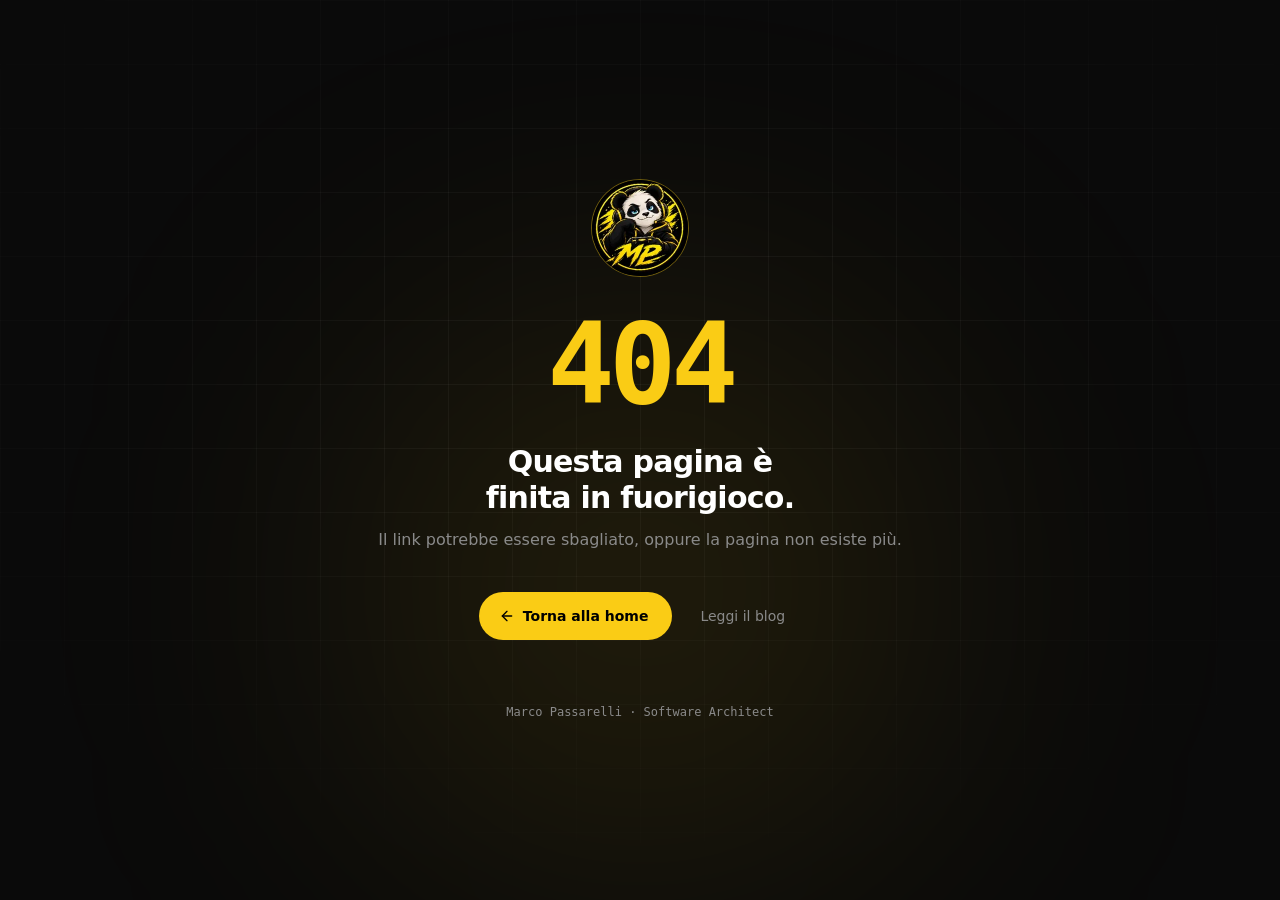
==== index.html @ 81a2fe54 "deploy 1.0.0 (81fb3f55c44357e4050191141e2fa289e202b869) marcopassarelli/marcopassarelli-dev-fe@81fb3" ====
<!doctype html>
<html lang="it" class="bg-ink">
  <head>
    <meta charset="UTF-8" />
    <link rel="icon" type="image/png" sizes="32x32" href="/favicon-32.png" />
    <link rel="apple-touch-icon" href="/apple-touch-icon.png" />
    <meta name="viewport" content="width=device-width, initial-scale=1.0" />
    <meta name="theme-color" content="#0A0A0A" />
    <title>Marco Passarelli — Software Architect &amp; Technical Leader</title>
    <meta name="description" content="Marco Passarelli, Software Architect e Technical Leader a Bologna con oltre 10 anni di esperienza in microservizi cloud-native e API REST su .NET, Azure e Kubernetes, piattaforme di pagamento e AI agentica." />
    <link rel="canonical" href="https://marcopassarelli.github.io/" />
    <link rel="alternate" hreflang="it" href="https://marcopassarelli.github.io/" />
    <link rel="alternate" hreflang="en" href="https://marcopassarelli.github.io/en/" />
    <link rel="alternate" hreflang="x-default" href="https://marcopassarelli.github.io/" />
    <link rel="alternate" type="application/rss+xml" title="Marco Passarelli — Post" href="https://marcopassarelli.github.io/feed.xml" />
    <meta property="og:type" content="profile" />
    <meta property="og:site_name" content="Marco Passarelli" />
    <meta property="og:title" content="Marco Passarelli — Software Architect &amp; Technical Leader" />
    <meta property="og:description" content="Marco Passarelli, Software Architect e Technical Leader a Bologna con oltre 10 anni di esperienza in microservizi cloud-native e API REST su .NET, Azure e Kubernetes, piattaforme di pagamento e AI agentica." />
    <meta property="og:url" content="https://marcopassarelli.github.io/" />
    <meta property="og:locale" content="it_IT" />
    <meta property="og:image" content="https://marcopassarelli.github.io/og-image.jpg" />
    <meta property="og:image:width" content="1800" />
    <meta property="og:image:height" content="945" />
    <meta name="twitter:card" content="summary_large_image" />
    <meta name="twitter:creator" content="@marc0passarell1" />
    <meta name="twitter:image" content="https://marcopassarelli.github.io/og-image.jpg" />
    <script type="application/ld+json">{"@context":"https://schema.org","@type":"Person","name":"Marco Passarelli","url":"https://marcopassarelli.github.io/","image":"https://marcopassarelli.github.io/images/avatar.webp","email":"mailto:marco_passarelli@hotmail.it","jobTitle":"Software Architect","worksFor":{"@type":"Organization","name":"CRIF S.p.A.","url":"https://www.crif.it"},"description":"Marco Passarelli, Software Architect e Technical Leader a Bologna con oltre 10 anni di esperienza in microservizi cloud-native e API REST su .NET, Azure e Kubernetes, piattaforme di pagamento e AI agentica.","birthPlace":{"@type":"Place","name":"Cosenza, Italy"},"homeLocation":{"@type":"Place","address":{"@type":"PostalAddress","addressLocality":"Bologna","addressCountry":"IT"}},"alumniOf":{"@type":"CollegeOrUniversity","name":"Università della Calabria","url":"https://www.unical.it"},"knowsAbout":["Software Architecture","Microservices","REST API Design","Asynchronous Messaging","Real-time Communication","SignalR","Progressive Web Apps","Hybrid Mobile Apps","Domain-Driven Design",".NET","C#","Microsoft Azure","Kubernetes","Payment Orchestration","Agentic AI"],"sameAs":["https://www.linkedin.com/in/marco-passarelli-9225b9a4/","https://github.com/marcopassarelli","https://daily.dev/marcopassarelli","https://dev.to/marcopassarelli","https://marcopassarelli.medium.com/","https://t.me/marco_passarelli","https://www.twitch.tv/marcopassarelli","https://kick.com/marcopassarelli","https://www.youtube.com/@marcopassarelli87","https://www.instagram.com/marco_passarelli/","https://www.threads.com/@marco_passarelli","https://www.facebook.com/marcopassarelli87","https://x.com/marc0passarell1"]}</script>
    <style>html{--lightningcss-light: ;--lightningcss-dark:initial;color-scheme:dark;background:#0a0a0a}html[data-theme=light]{--lightningcss-light:initial;--lightningcss-dark: ;color-scheme:light;background:#fafafa}@media (prefers-reduced-motion:no-preference){@view-transition{navigation:auto}}</style>
    <script>
      // Apply the stored theme before first paint (default: dark).
      try {
        if (localStorage.getItem('mp:theme') === 'light') document.documentElement.dataset.theme = 'light'
      } catch (e) {}
    </script>
    <script type="module" crossorigin src="/assets/index-DGsYPPdW.js"></script>
    <link rel="stylesheet" crossorigin href="/assets/index-Brhbq2wy.css">
  </head>
  <body>
    <div id="root"><link rel="preload" as="image" href="/images/avatar.webp"/><nav class="fixed inset-x-0 top-0 z-50 flex justify-center px-2 pt-4 sm:px-4" style="view-transition-name:site-nav;opacity:0;transform:translateY(-24px)"><div class="relative w-full max-w-5xl"><div class="flex w-full items-center justify-between gap-1 rounded-full border py-2 pr-1.5 pl-1.5 backdrop-blur-xl transition-[background-color,border-color] duration-500 ease-out-quint sm:gap-2 sm:pr-2 sm:pl-3 border-transparent bg-transparent"><a href="#top" aria-label="Marco Passarelli" class="group flex shrink-0 items-center gap-2.5 rounded-full py-1 pl-1 text-sm font-medium text-fg sm:pr-3"><img src="/images/avatar.webp" alt="" width="32" height="32" class="size-8 rounded-full ring-1 ring-accent/40 transition-transform duration-500 ease-out-expo group-hover:-rotate-12"/><span class="lg:inline">Marco Passarelli</span></a><div class="flex items-center gap-1.5 sm:gap-2"><ul class="hidden items-center sm:flex"><li class="relative"><a href="#about" class="relative z-10 block px-3 py-2 text-sm whitespace-nowrap transition-colors duration-200 hover:text-fg text-muted">Chi sono</a></li><li class="relative"><a href="#expertise" class="relative z-10 block px-3 py-2 text-sm whitespace-nowrap transition-colors duration-200 hover:text-fg text-muted">Competenze</a></li><li class="relative"><a href="#experience" class="relative z-10 block px-3 py-2 text-sm whitespace-nowrap transition-colors duration-200 hover:text-fg text-muted">Esperienza</a></li><li class="relative"><a href="/blog/" class="relative z-10 block px-3 py-2 text-sm whitespace-nowrap transition-colors duration-200 hover:text-fg text-muted">Blog</a></li><li class="relative"><a href="#connect" class="relative z-10 block px-3 py-2 text-sm whitespace-nowrap transition-colors duration-200 hover:text-fg text-muted">Contatti</a></li></ul><button type="button" aria-label="Palette dei comandi" aria-keyshortcuts="Control+K Meta+K" class="hidden h-8 cursor-pointer items-center gap-1 rounded-full border border-line bg-surface px-2.5 font-mono text-[11px] text-muted transition-colors duration-200 hover:border-line-strong hover:text-fg lg:inline-flex" tabindex="0"><svg xmlns="http://www.w3.org/2000/svg" width="24" height="24" viewBox="0 0 24 24" fill="none" stroke="currentColor" stroke-width="2" stroke-linecap="round" stroke-linejoin="round" class="lucide lucide-command size-3" aria-hidden="true"><path d="M15 6v12a3 3 0 1 0 3-3H6a3 3 0 1 0 3 3V6a3 3 0 1 0-3 3h12a3 3 0 1 0-3-3"></path></svg>K</button><div role="radiogroup" aria-label="Lingua" class="inline-flex items-center rounded-full border border-line bg-surface p-0.5"><button type="button" role="radio" aria-checked="true" aria-label="Italiano" class="relative isolate inline-flex h-7 min-w-9 cursor-pointer items-center justify-center gap-1.5 rounded-full px-2.5 font-mono text-[11px] font-medium uppercase transition-colors duration-200 text-void"><span class="absolute inset-0 -z-10 rounded-full bg-accent" aria-hidden="true"></span>IT</button><button type="button" role="radio" aria-checked="false" aria-label="English" class="relative isolate inline-flex h-7 min-w-9 cursor-pointer items-center justify-center gap-1.5 rounded-full px-2.5 font-mono text-[11px] font-medium uppercase transition-colors duration-200 text-muted hover:text-fg">EN</button></div><button type="button" aria-expanded="false" aria-controls="mobile-menu" aria-label="Apri il menu" class="relative grid size-9 cursor-pointer place-items-center rounded-full border border-line bg-surface text-fg sm:hidden" tabindex="0"><span style="opacity:1;transform:none"><svg xmlns="http://www.w3.org/2000/svg" width="24" height="24" viewBox="0 0 24 24" fill="none" stroke="currentColor" stroke-width="2" stroke-linecap="round" stroke-linejoin="round" class="lucide lucide-menu size-4" aria-hidden="true"><path d="M4 5h16"></path><path d="M4 12h16"></path><path d="M4 19h16"></path></svg></span></button></div></div></div></nav><main><section id="top" class="relative isolate flex min-h-svh items-center overflow-hidden px-6 pt-28 pb-20"><div class="bg-grid mask-fade-radial absolute inset-0 -z-10" aria-hidden="true"></div><div class="absolute top-1/4 left-1/2 -z-10 size-[42rem] rounded-full bg-accent/10 blur-[140px]" aria-hidden="true" style="opacity:0;transform:translateX(-50%) scale(0.8)"></div><div class="mx-auto w-full max-w-5xl"><div class="mb-8 inline-flex items-center gap-2 rounded-full border border-line bg-surface/60 px-4 py-1.5 font-mono text-xs text-muted backdrop-blur" style="opacity:0;filter:blur(6px);transform:translateY(24px)"><span class="text-accent-ink" aria-hidden="true">&gt;</span><span>Cloud-Native · .NET · Microservices <span class="caret" aria-hidden="true"></span></span></div><h1 class="text-[clamp(2.75rem,9vw,7rem)] leading-[0.95] font-semibold tracking-[-0.04em] text-fg" style="opacity:0;filter:blur(6px);transform:translateY(24px)">Marco<!-- --> <br/><span class="text-muted/70">Passarelli</span><span class="text-accent-ink">.</span></h1><p class="mt-8 font-mono text-sm tracking-wide text-accent-ink md:text-base" style="opacity:0;filter:blur(6px);transform:translateY(24px)">Software Architect<!-- --> <span class="text-line-strong">/</span> <!-- -->Technical Leader</p><p class="mt-5 max-w-xl text-lg leading-relaxed text-pretty text-muted md:text-xl" style="opacity:0;filter:blur(6px);transform:translateY(24px)">Di giorno progetto sistemi enterprise ad alte prestazioni, il resto del tempo lo passo tra <span class="text-soft">gaming, tecnologia e content creation</span>.</p><div class="mt-10 flex flex-wrap items-center gap-3" style="opacity:0;filter:blur(6px);transform:translateY(24px)"><a href="#connect" rel="noopener noreferrer" class="group inline-flex h-12 items-center gap-2 rounded-full bg-accent pr-5 pl-6 text-sm font-semibold text-void shadow-[0_0_0_0_rgba(250,204,21,0)] transition-shadow duration-300 hover:bg-accent-bright hover:shadow-[0_8px_32px_-4px_rgba(250,204,21,0.45)]" tabindex="0">Contattami<svg xmlns="http://www.w3.org/2000/svg" width="24" height="24" viewBox="0 0 24 24" fill="none" stroke="currentColor" stroke-width="2" stroke-linecap="round" stroke-linejoin="round" class="lucide lucide-arrow-up-right size-4 transition-transform duration-300 ease-out-expo group-hover:translate-x-0.5 group-hover:-translate-y-0.5" aria-hidden="true"><path d="M7 7h10v10"></path><path d="M7 17 17 7"></path></svg></a><a href="#expertise" class="group inline-flex h-12 items-center gap-2 rounded-full border border-line-strong bg-card/50 pr-5 pl-6 text-sm font-medium text-fg backdrop-blur transition-colors duration-300 hover:border-muted/50 hover:bg-card" tabindex="0">Scopri le competenze<svg xmlns="http://www.w3.org/2000/svg" width="24" height="24" viewBox="0 0 24 24" fill="none" stroke="currentColor" stroke-width="2" stroke-linecap="round" stroke-linejoin="round" class="lucide lucide-arrow-down size-4 text-muted transition-transform duration-300 ease-out-expo group-hover:translate-y-0.5" aria-hidden="true"><path d="M12 5v14"></path><path d="m19 12-7 7-7-7"></path></svg></a></div></div><div class="absolute bottom-8 left-1/2 hidden -translate-x-1/2 md:block" aria-hidden="true" style="opacity:0"><div class="h-10 w-6 rounded-full border border-line-strong p-1"><div class="mx-auto h-2 w-1 rounded-full bg-accent"></div></div></div></section><section id="about" class="scroll-mt-24 border-t border-line px-6 py-28 md:py-36"><div class="mx-auto max-w-5xl"><header class="mb-14 max-w-2xl md:mb-20"><p class="mb-5 flex items-center gap-3 font-mono text-xs tracking-[0.2em] text-muted uppercase" style="opacity:0;filter:blur(6px);transform:translateY(24px)"><span class="text-accent-ink" aria-hidden="true">&gt;</span><span class="text-soft">01</span><span class="text-line-strong" aria-hidden="true">/</span>Chi sono &amp; Filosofia</p><h2 class="text-3xl font-semibold tracking-tight text-balance text-fg md:text-5xl md:leading-[1.05]" style="opacity:0;filter:blur(6px);transform:translateY(24px)">Pensiero sistemico, con l&#x27;istinto di un giocatore.</h2></header><div class="grid gap-12 md:grid-cols-12 md:gap-16"><div class="md:col-span-5"><p class="text-lg leading-relaxed text-soft" style="opacity:0;filter:blur(6px);transform:translateY(24px)">Software Architect con oltre 10 anni di esperienza nella progettazione di piattaforme enterprise a microservizi su .NET e Azure. Unisco il system design enterprise a una forte passione per il gaming, la tecnologia e la creazione di contenuti digitali.</p><dl class="mt-10 grid grid-cols-3 border-y border-line" style="opacity:0;filter:blur(6px);transform:translateY(24px)"><div class="py-5 "><dt class="sr-only">Anni nel software</dt><dd class="text-2xl font-semibold tracking-tight text-fg tabular-nums">10+</dd><dd class="mt-1 font-mono text-[11px] tracking-wide text-muted uppercase">Anni nel software</dd></div><div class="py-5 border-l border-line pl-4"><dt class="sr-only">&amp; Azure cloud</dt><dd class="text-2xl font-semibold tracking-tight text-fg tabular-nums">.NET</dd><dd class="mt-1 font-mono text-[11px] tracking-wide text-muted uppercase">&amp; Azure cloud</dd></div><div class="py-5 border-l border-line pl-4"><dt class="sr-only">Curiosità</dt><dd class="text-2xl font-semibold tracking-tight text-fg tabular-nums">∞</dd><dd class="mt-1 font-mono text-[11px] tracking-wide text-muted uppercase">Curiosità</dd></div></dl><div class="mt-10" style="opacity:0;filter:blur(6px);transform:translateY(24px)"><h3 class="font-mono text-xs tracking-[0.2em] text-muted uppercase">Il mio percorso</h3><ol class="relative mt-6 space-y-5 pl-7"><span class="absolute top-1.5 bottom-1.5 left-[5px] w-px origin-top bg-line-strong" aria-hidden="true" style="transform:scaleY(0)"></span><li class="group relative"><span class="absolute top-1.5 -left-7 size-[11px] rounded-full border-2 border-line-strong bg-ink" aria-hidden="true"></span><p class="flex items-center gap-2 text-sm font-medium text-fg"><svg xmlns="http://www.w3.org/2000/svg" width="24" height="24" viewBox="0 0 24 24" fill="none" stroke="currentColor" stroke-width="2" stroke-linecap="round" stroke-linejoin="round" class="lucide lucide-map-pin size-3.5 transition-colors duration-300 group-hover:text-accent-ink text-muted" aria-hidden="true"><path d="M20 10c0 4.993-5.539 10.193-7.399 11.799a1 1 0 0 1-1.202 0C9.539 20.193 4 14.993 4 10a8 8 0 0 1 16 0"></path><circle cx="12" cy="10" r="3"></circle></svg>Cosenza</p><p class="mt-0.5 text-sm text-muted">Dove sono nato</p></li><li class="group relative"><span class="absolute top-1.5 -left-7 size-[11px] rounded-full border-2 border-line-strong bg-ink" aria-hidden="true"></span><p class="flex items-center gap-2 text-sm font-medium text-fg"><svg xmlns="http://www.w3.org/2000/svg" width="24" height="24" viewBox="0 0 24 24" fill="none" stroke="currentColor" stroke-width="2" stroke-linecap="round" stroke-linejoin="round" class="lucide lucide-house lucide-home size-3.5 transition-colors duration-300 group-hover:text-accent-ink text-muted" aria-hidden="true"><path d="M15 21v-8a1 1 0 0 0-1-1h-4a1 1 0 0 0-1 1v8"></path><path d="M3 10a2 2 0 0 1 .709-1.528l7-6a2 2 0 0 1 2.582 0l7 6A2 2 0 0 1 21 10v9a2 2 0 0 1-2 2H5a2 2 0 0 1-2-2z"></path></svg>San Pietro in Guarano</p><p class="mt-0.5 text-sm text-muted">Dove sono cresciuto, in provincia di Cosenza</p></li><li class="group relative"><span class="absolute top-1.5 -left-7 size-[11px] rounded-full border-2 border-line-strong bg-ink" aria-hidden="true"></span><p class="flex items-center gap-2 text-sm font-medium text-fg"><svg xmlns="http://www.w3.org/2000/svg" width="24" height="24" viewBox="0 0 24 24" fill="none" stroke="currentColor" stroke-width="2" stroke-linecap="round" stroke-linejoin="round" class="lucide lucide-graduation-cap size-3.5 transition-colors duration-300 group-hover:text-accent-ink text-muted" aria-hidden="true"><path d="M21.42 10.922a1 1 0 0 0-.019-1.838L12.83 5.18a2 2 0 0 0-1.66 0L2.6 9.08a1 1 0 0 0 0 1.832l8.57 3.908a2 2 0 0 0 1.66 0z"></path><path d="M22 10v6"></path><path d="M6 12.5V16a6 3 0 0 0 12 0v-3.5"></path></svg>Università della Calabria</p><p class="mt-0.5 text-sm text-muted">Laurea in Ingegneria Informatica</p></li><li class="group relative"><span class="absolute top-1.5 -left-7 size-[11px] rounded-full border-2 border-accent bg-accent" aria-hidden="true"><span class="absolute inset-0 animate-ping rounded-full bg-accent opacity-60"></span></span><p class="flex items-center gap-2 text-sm font-medium text-fg"><svg xmlns="http://www.w3.org/2000/svg" width="24" height="24" viewBox="0 0 24 24" fill="none" stroke="currentColor" stroke-width="2" stroke-linecap="round" stroke-linejoin="round" class="lucide lucide-building-complex lucide-building-2 size-3.5 transition-colors duration-300 group-hover:text-accent-ink text-accent-ink" aria-hidden="true"><path d="M10 12h4"></path><path d="M10 8h4"></path><path d="M14 21v-3a2 2 0 0 0-4 0v3"></path><path d="M6 10H4a2 2 0 0 0-2 2v7a2 2 0 0 0 2 2h16a2 2 0 0 0 2-2V9a2 2 0 0 0-2-2h-2"></path><path d="M6 21V5a2 2 0 0 1 2-2h8a2 2 0 0 1 2 2v16"></path></svg>Bologna</p><p class="mt-0.5 text-sm text-muted">Dove vivo e lavoro oggi</p></li></ol><p class="mt-6 border-l-2 border-accent pl-4 text-base leading-relaxed text-soft italic">Nato tra la Sila e il mare, calabrese DOC e bolognese d&#x27;adozione: sorriso sempre acceso, sarcasmo incluso nel prezzo.</p></div></div><ol class="md:col-span-7"><li class="group flex gap-5 border-b border-line py-7 first:pt-0 last:border-b-0" style="opacity:0;filter:blur(6px);transform:translateY(24px)"><span class="grid size-10 shrink-0 place-items-center rounded-xl border border-line bg-card text-muted transition-colors duration-300 group-hover:border-accent-ink/40 group-hover:text-accent-ink"><svg xmlns="http://www.w3.org/2000/svg" width="24" height="24" viewBox="0 0 24 24" fill="none" stroke="currentColor" stroke-width="1.75" stroke-linecap="round" stroke-linejoin="round" class="lucide lucide-compass size-[18px]" aria-hidden="true"><circle cx="12" cy="12" r="10"></circle><path d="m16.24 7.76-1.804 5.411a2 2 0 0 1-1.265 1.265L7.76 16.24l1.804-5.411a2 2 0 0 1 1.265-1.265z"></path></svg></span><div><h3 class="flex items-baseline gap-3 text-base font-medium text-fg"><span class="font-mono text-xs text-muted/60">0<!-- -->1</span>Prima i confini, poi i box</h3><p class="mt-2 leading-relaxed text-muted">Parto dal dominio, non dal diagramma. Bounded context chiari e contratti espliciti rendono più economica ogni decisione successiva.</p></div></li><li class="group flex gap-5 border-b border-line py-7 first:pt-0 last:border-b-0" style="opacity:0;filter:blur(6px);transform:translateY(24px)"><span class="grid size-10 shrink-0 place-items-center rounded-xl border border-line bg-card text-muted transition-colors duration-300 group-hover:border-accent-ink/40 group-hover:text-accent-ink"><svg xmlns="http://www.w3.org/2000/svg" width="24" height="24" viewBox="0 0 24 24" fill="none" stroke="currentColor" stroke-width="1.75" stroke-linecap="round" stroke-linejoin="round" class="lucide lucide-layers lucide-layers-3 size-[18px]" aria-hidden="true"><path d="M12.83 2.18a2 2 0 0 0-1.66 0L2.6 6.08a1 1 0 0 0 0 1.83l8.58 3.91a2 2 0 0 0 1.66 0l8.58-3.9a1 1 0 0 0 0-1.83z"></path><path d="M2 12a1 1 0 0 0 .58.91l8.6 3.91a2 2 0 0 0 1.65 0l8.58-3.9A1 1 0 0 0 22 12"></path><path d="M2 17a1 1 0 0 0 .58.91l8.6 3.91a2 2 0 0 0 1.65 0l8.58-3.9A1 1 0 0 0 22 17"></path></svg></span><div><h3 class="flex items-baseline gap-3 text-base font-medium text-fg"><span class="font-mono text-xs text-muted/60">0<!-- -->2</span>Progettato per evolvere</h3><p class="mt-2 leading-relaxed text-muted">L&#x27;architettura è un insieme di scommesse reversibili. Preferisco sistemi poco accoppiati e osservabili, che possano cambiare senza eroismi.</p></div></li><li class="group flex gap-5 border-b border-line py-7 first:pt-0 last:border-b-0" style="opacity:0;filter:blur(6px);transform:translateY(24px)"><span class="grid size-10 shrink-0 place-items-center rounded-xl border border-line bg-card text-muted transition-colors duration-300 group-hover:border-accent-ink/40 group-hover:text-accent-ink"><svg xmlns="http://www.w3.org/2000/svg" width="24" height="24" viewBox="0 0 24 24" fill="none" stroke="currentColor" stroke-width="1.75" stroke-linecap="round" stroke-linejoin="round" class="lucide lucide-gamepad-2 size-[18px]" aria-hidden="true"><line x1="6" x2="10" y1="11" y2="11"></line><line x1="8" x2="8" y1="9" y2="13"></line><line x1="15" x2="15.01" y1="12" y2="12"></line><line x1="18" x2="18.01" y1="10" y2="10"></line><path d="M17.32 5H6.68a4 4 0 0 0-3.978 3.59c-.006.052-.01.101-.017.152C2.604 9.416 2 14.456 2 16a3 3 0 0 0 3 3c1 0 1.5-.5 2-1l1.414-1.414A2 2 0 0 1 9.828 16h4.344a2 2 0 0 1 1.414.586L17 18c.5.5 1 1 2 1a3 3 0 0 0 3-3c0-1.545-.604-6.584-.685-7.258-.007-.05-.011-.1-.017-.151A4 4 0 0 0 17.32 5z"></path></svg></span><div><h3 class="flex items-baseline gap-3 text-base font-medium text-fg"><span class="font-mono text-xs text-muted/60">0<!-- -->3</span>La curiosità come strumento</h3><p class="mt-2 leading-relaxed text-muted">Gaming, sport e content creation mi tengono vicino a sistemi real-time, gioco di squadra e performance sotto pressione: lezioni che riporto direttamente nel design enterprise.</p></div></li></ol></div><div class="mt-20 grid gap-8 border-t border-line pt-12 md:grid-cols-12 md:gap-16"><div class="md:col-span-5" style="opacity:0;filter:blur(6px);transform:translateY(24px)"><h3 class="font-mono text-xs tracking-[0.2em] text-muted uppercase">Oltre il codice</h3><p class="mt-4 text-lg leading-relaxed text-soft">Da sempre appassionato di sport: vedere squadre d&#x27;élite dare il massimo sotto pressione è la miglior lezione di preparazione, strategia e decisioni prese in una frazione di secondo. E a fine gara, una buona birra o un gin tonic fatto come si deve.</p></div><ul class="grid grid-cols-2 gap-3 sm:grid-cols-3 md:col-span-7"><li class="group rounded-2xl border border-line bg-card p-5 transition-colors duration-300 hover:border-accent-ink/40"><span class="inline-grid size-10 place-items-center rounded-xl border border-line-strong bg-ink text-muted transition-colors duration-300 group-hover:text-accent-ink"><svg stroke="currentColor" fill="currentColor" stroke-width="0" viewBox="0 0 24 24" class="size-5" aria-hidden="true" height="1em" width="1em" xmlns="http://www.w3.org/2000/svg"><path fill="none" d="M0 0h24v24H0z"></path><path d="M12 2C6.48 2 2 6.48 2 12s4.48 10 10 10 10-4.48 10-10S17.52 2 12 2m1 3.3 1.35-.95a8 8 0 0 1 4.38 3.34l-.39 1.34-1.35.46L13 6.7zm-3.35-.95L11 5.3v1.4L7.01 9.49l-1.35-.46-.39-1.34a8.1 8.1 0 0 1 4.38-3.34M7.08 17.11l-1.14.1A7.94 7.94 0 0 1 4 12c0-.12.01-.23.02-.35l1-.73 1.38.48 1.46 4.34zm7.42 2.48c-.79.26-1.63.41-2.5.41s-1.71-.15-2.5-.41l-.69-1.49.64-1.1h5.11l.64 1.11zM14.27 15H9.73l-1.35-4.02L12 8.44l3.63 2.54zm3.79 2.21-1.14-.1-.79-1.37 1.46-4.34 1.39-.47 1 .73c.01.11.02.22.02.34 0 1.99-.73 3.81-1.94 5.21"></path></svg></span><h4 class="mt-5 text-sm font-medium text-fg">Calcio</h4><p class="mt-1 text-sm text-muted">Tattica, ruoli e tempismo.</p></li><li class="group rounded-2xl border border-line bg-card p-5 transition-colors duration-300 hover:border-accent-ink/40"><span class="inline-grid size-10 place-items-center rounded-xl border border-line-strong bg-ink text-muted transition-colors duration-300 group-hover:text-accent-ink"><svg stroke="currentColor" fill="currentColor" stroke-width="0" viewBox="0 0 24 24" class="size-5" aria-hidden="true" height="1em" width="1em" xmlns="http://www.w3.org/2000/svg"><path fill="none" d="M0 0h24v24H0z"></path><path d="M12 11.39c0-.65-.39-1.23-.98-1.48L5.44 7.55c-1.48 1.68-2.32 3.7-2.8 5.45h7.75c.89 0 1.61-.72 1.61-1.61"></path><path d="M21.96 11.22c-.41-4.41-4.56-7.49-8.98-7.2-2.51.16-4.44.94-5.93 2.04l4.74 2.01c1.33.57 2.2 1.87 2.2 3.32 0 1.99-1.62 3.61-3.61 3.61H2.21C2 16.31 2 17.2 2 17.2v.8c0 1.1.9 2 2 2h10c4.67 0 8.41-4.01 7.96-8.78"></path></svg></span><h4 class="mt-5 text-sm font-medium text-fg">Formula 1</h4><p class="mt-1 text-sm text-muted">Ingegneria al limite.</p></li><li class="group rounded-2xl border border-line bg-card p-5 transition-colors duration-300 hover:border-accent-ink/40"><span class="inline-grid size-10 place-items-center rounded-xl border border-line-strong bg-ink text-muted transition-colors duration-300 group-hover:text-accent-ink"><svg stroke="currentColor" fill="currentColor" stroke-width="0" viewBox="0 0 24 24" class="size-5" aria-hidden="true" height="1em" width="1em" xmlns="http://www.w3.org/2000/svg"><path fill="none" d="M0 0h24v24H0z"></path><path d="M20 11c-.18 0-.36.03-.53.05L17.41 9H20V6l-3.72 1.86L13.41 5H9v2h3.59l2 2H11l-4 2-2-2H0v2h4c-2.21 0-4 1.79-4 4s1.79 4 4 4 4-1.79 4-4l2 2h3l3.49-6.1 1.01 1.01c-.91.73-1.5 1.84-1.5 3.09 0 2.21 1.79 4 4 4s4-1.79 4-4-1.79-4-4-4M4 17c-1.1 0-2-.9-2-2s.9-2 2-2 2 .9 2 2-.9 2-2 2m16 0c-1.1 0-2-.9-2-2s.9-2 2-2 2 .9 2 2-.9 2-2 2"></path></svg></span><h4 class="mt-5 text-sm font-medium text-fg">Moto</h4><p class="mt-1 text-sm text-muted">Equilibrio, rischio, precisione.</p></li><li class="group rounded-2xl border border-line bg-card p-5 transition-colors duration-300 hover:border-accent-ink/40"><span class="inline-grid size-10 place-items-center rounded-xl border border-line-strong bg-ink text-muted transition-colors duration-300 group-hover:text-accent-ink"><svg stroke="currentColor" fill="currentColor" stroke-width="0" viewBox="0 0 24 24" class="size-5" aria-hidden="true" height="1em" width="1em" xmlns="http://www.w3.org/2000/svg"><path fill="none" d="M0 0h24v24H0z"></path><path d="M19.52 2.49C17.18.15 12.9.62 9.97 3.55c-1.6 1.6-2.52 3.87-2.54 5.46-.02 1.58.26 3.89-1.35 5.5l-4.24 4.24 1.42 1.42 4.24-4.24c1.61-1.61 3.92-1.33 5.5-1.35s3.86-.94 5.46-2.54c2.92-2.93 3.4-7.21 1.06-9.55m-9.2 9.19c-1.53-1.53-1.05-4.61 1.06-6.72s5.18-2.59 6.72-1.06c1.53 1.53 1.05 4.61-1.06 6.72s-5.18 2.59-6.72 1.06M18 17c.53 0 1.04.21 1.41.59.78.78.78 2.05 0 2.83-.37.37-.88.58-1.41.58s-1.04-.21-1.41-.59c-.78-.78-.78-2.05 0-2.83.37-.37.88-.58 1.41-.58m0-2a3.998 3.998 0 0 0-2.83 6.83c.78.78 1.81 1.17 2.83 1.17a3.998 3.998 0 0 0 2.83-6.83A4 4 0 0 0 18 15"></path></svg></span><h4 class="mt-5 text-sm font-medium text-fg">Tennis</h4><p class="mt-1 text-sm text-muted">Strategia, punto dopo punto.</p></li><li class="group rounded-2xl border border-line bg-card p-5 transition-colors duration-300 hover:border-accent-ink/40"><span class="inline-grid size-10 place-items-center rounded-xl border border-line-strong bg-ink text-muted transition-colors duration-300 group-hover:text-accent-ink"><svg stroke="currentColor" fill="currentColor" stroke-width="0" viewBox="0 0 24 24" class="size-5" aria-hidden="true" height="1em" width="1em" xmlns="http://www.w3.org/2000/svg"><path fill="none" d="M0 0h24v24H0z"></path><path d="M19 9h-1.56c.35-.59.56-1.27.56-2 0-2.21-1.79-4-4-4-.34 0-.66.05-.98.13A4.7 4.7 0 0 0 10 2.02c-1.89 0-3.51 1.11-4.27 2.71C4.15 5.26 3 6.74 3 8.5c0 1.86 1.28 3.41 3 3.86V21h11v-2h2c1.1 0 2-.9 2-2v-6c0-1.1-.9-2-2-2M7 10.5c-1.1 0-2-.9-2-2 0-.85.55-1.6 1.37-1.88l.8-.27.36-.76C8 4.62 8.94 4.02 10 4.02c.79 0 1.39.35 1.74.65l.78.65S13.16 5 13.99 5c1.1 0 2 .9 2 2h-3C9.67 7 9.15 10.5 7 10.5M19 17h-2v-6h2z"></path></svg></span><h4 class="mt-5 text-sm font-medium text-fg">Birra</h4><p class="mt-1 text-sm text-muted">Luppolo, malto e buona compagnia.</p></li><li class="group rounded-2xl border border-line bg-card p-5 transition-colors duration-300 hover:border-accent-ink/40"><span class="inline-grid size-10 place-items-center rounded-xl border border-line-strong bg-ink text-muted transition-colors duration-300 group-hover:text-accent-ink"><svg stroke="currentColor" fill="currentColor" stroke-width="0" viewBox="0 0 24 24" class="size-5" aria-hidden="true" height="1em" width="1em" xmlns="http://www.w3.org/2000/svg"><path fill="none" d="M0 0h24v24H0z"></path><path d="M21 5V3H3v2l8 9v5H6v2h12v-2h-5v-5zM7.43 7 5.66 5h12.69l-1.78 2z"></path></svg></span><h4 class="mt-5 text-sm font-medium text-fg">Gin Tonic</h4><p class="mt-1 text-sm text-muted">Il gin giusto, la guarnizione giusta.</p></li></ul></div></div></section><section id="expertise" class="scroll-mt-24 border-t border-line px-6 py-28 md:py-36"><div class="mx-auto max-w-5xl"><header class="mb-14 max-w-2xl md:mb-20"><p class="mb-5 flex items-center gap-3 font-mono text-xs tracking-[0.2em] text-muted uppercase" style="opacity:0;filter:blur(6px);transform:translateY(24px)"><span class="text-accent-ink" aria-hidden="true">&gt;</span><span class="text-soft">02</span><span class="text-line-strong" aria-hidden="true">/</span>Competenze architetturali</p><h2 class="text-3xl font-semibold tracking-tight text-balance text-fg md:text-5xl md:leading-[1.05]" style="opacity:0;filter:blur(6px);transform:translateY(24px)">Quattro pilastri. Un&#x27;unica visione di piattaforma.</h2><p class="mt-5 text-base leading-relaxed text-muted md:text-lg" style="opacity:0;filter:blur(6px);transform:translateY(24px)">Dal message bus al ledger dei pagamenti fino all&#x27;agente AI: valgono gli stessi principi di resilienza, osservabilità e ownership chiara.</p></header><div class="grid gap-4 md:grid-cols-2"><article class="group relative flex flex-col overflow-hidden rounded-2xl border border-line bg-card p-7 transition-colors duration-300 hover:border-line-strong md:p-8" style="opacity:0;filter:blur(6px);transform:translateY(24px)"><div class="pointer-events-none absolute inset-0 opacity-0 transition-opacity duration-300 group-hover:opacity-100" aria-hidden="true" style="background:radial-gradient(360px circle at -200px -200px, rgba(250,204,21,0.10), transparent 70%)"></div><div class="relative flex items-start justify-between"><span class="grid size-12 place-items-center rounded-xl border border-line-strong bg-ink text-accent-ink transition-transform duration-500 ease-out-expo group-hover:scale-110 group-hover:-rotate-6"><svg xmlns="http://www.w3.org/2000/svg" width="24" height="24" viewBox="0 0 24 24" fill="none" stroke="currentColor" stroke-width="1.75" stroke-linecap="round" stroke-linejoin="round" class="lucide lucide-boxes size-5" aria-hidden="true"><path d="M2.97 12.92A2 2 0 0 0 2 14.63v3.24a2 2 0 0 0 .97 1.71l3 1.8a2 2 0 0 0 2.06 0L12 19v-5.5l-5-3-4.03 2.42Z"></path><path d="m7 16.5-4.74-2.85"></path><path d="m7 16.5 5-3"></path><path d="M7 16.5v5.17"></path><path d="M12 13.5V19l3.97 2.38a2 2 0 0 0 2.06 0l3-1.8a2 2 0 0 0 .97-1.71v-3.24a2 2 0 0 0-.97-1.71L17 10.5l-5 3Z"></path><path d="m17 16.5-5-3"></path><path d="m17 16.5 4.74-2.85"></path><path d="M17 16.5v5.17"></path><path d="M7.97 4.42A2 2 0 0 0 7 6.13v4.37l5 3 5-3V6.13a2 2 0 0 0-.97-1.71l-3-1.8a2 2 0 0 0-2.06 0l-3 1.8Z"></path><path d="M12 8 7.26 5.15"></path><path d="m12 8 4.74-2.85"></path><path d="M12 13.5V8"></path></svg></span><span class="font-mono text-xs text-muted/60 transition-colors duration-300 group-hover:text-accent-ink">01</span></div><h3 class="relative mt-8 text-xl font-semibold tracking-tight text-balance text-fg md:text-2xl">Microservizi, API &amp; Real-time</h3><p class="relative mt-3 leading-relaxed text-muted">Servizi con confini di dominio chiari e API REST ben progettate, messaggistica asincrona dove serve disaccoppiamento e aggiornamenti real-time verso i client, dalle web app alle PWA fino alle app ibride.</p><ul class="relative mt-auto flex flex-wrap gap-2 pt-8"><li class="rounded-md border border-line-strong bg-ink/60 px-2.5 py-1 font-mono text-[11px] text-soft">REST API</li><li class="rounded-md border border-line-strong bg-ink/60 px-2.5 py-1 font-mono text-[11px] text-soft">SignalR</li><li class="rounded-md border border-line-strong bg-ink/60 px-2.5 py-1 font-mono text-[11px] text-soft">RabbitMQ</li><li class="rounded-md border border-line-strong bg-ink/60 px-2.5 py-1 font-mono text-[11px] text-soft">DDD</li><li class="rounded-md border border-line-strong bg-ink/60 px-2.5 py-1 font-mono text-[11px] text-soft">PWA · Firebase Messaging</li><li class="rounded-md border border-line-strong bg-ink/60 px-2.5 py-1 font-mono text-[11px] text-soft">Ionic · Capacitor</li></ul></article><article class="group relative flex flex-col overflow-hidden rounded-2xl border border-line bg-card p-7 transition-colors duration-300 hover:border-line-strong md:p-8" style="opacity:0;filter:blur(6px);transform:translateY(24px)"><div class="pointer-events-none absolute inset-0 opacity-0 transition-opacity duration-300 group-hover:opacity-100" aria-hidden="true" style="background:radial-gradient(360px circle at -200px -200px, rgba(250,204,21,0.10), transparent 70%)"></div><div class="relative flex items-start justify-between"><span class="grid size-12 place-items-center rounded-xl border border-line-strong bg-ink text-accent-ink transition-transform duration-500 ease-out-expo group-hover:scale-110 group-hover:-rotate-6"><svg xmlns="http://www.w3.org/2000/svg" width="24" height="24" viewBox="0 0 24 24" fill="none" stroke="currentColor" stroke-width="1.75" stroke-linecap="round" stroke-linejoin="round" class="lucide lucide-cloud size-5" aria-hidden="true"><path d="M17.5 19H9a7 7 0 1 1 6.71-9h1.79a4.5 4.5 0 1 1 0 9Z"></path></svg></span><span class="font-mono text-xs text-muted/60 transition-colors duration-300 group-hover:text-accent-ink">02</span></div><h3 class="relative mt-8 text-xl font-semibold tracking-tight text-balance text-fg md:text-2xl">Cloud &amp; Platform Engineering</h3><p class="relative mt-3 leading-relaxed text-muted">Piattaforme cloud-native che scalano in modo prevedibile, rilasciano in continuo e restano osservabili in produzione.</p><ul class="relative mt-auto flex flex-wrap gap-2 pt-8"><li class="rounded-md border border-line-strong bg-ink/60 px-2.5 py-1 font-mono text-[11px] text-soft">Azure</li><li class="rounded-md border border-line-strong bg-ink/60 px-2.5 py-1 font-mono text-[11px] text-soft">Kubernetes / Helm</li><li class="rounded-md border border-line-strong bg-ink/60 px-2.5 py-1 font-mono text-[11px] text-soft">Docker</li><li class="rounded-md border border-line-strong bg-ink/60 px-2.5 py-1 font-mono text-[11px] text-soft">CI/CD Jenkins</li></ul></article><article class="group relative flex flex-col overflow-hidden rounded-2xl border border-line bg-card p-7 transition-colors duration-300 hover:border-line-strong md:p-8" style="opacity:0;filter:blur(6px);transform:translateY(24px)"><div class="pointer-events-none absolute inset-0 opacity-0 transition-opacity duration-300 group-hover:opacity-100" aria-hidden="true" style="background:radial-gradient(360px circle at -200px -200px, rgba(250,204,21,0.10), transparent 70%)"></div><div class="relative flex items-start justify-between"><span class="grid size-12 place-items-center rounded-xl border border-line-strong bg-ink text-accent-ink transition-transform duration-500 ease-out-expo group-hover:scale-110 group-hover:-rotate-6"><svg xmlns="http://www.w3.org/2000/svg" width="24" height="24" viewBox="0 0 24 24" fill="none" stroke="currentColor" stroke-width="1.75" stroke-linecap="round" stroke-linejoin="round" class="lucide lucide-credit-card size-5" aria-hidden="true"><rect width="20" height="14" x="2" y="5" rx="2"></rect><line x1="2" x2="22" y1="10" y2="10"></line><path d="M6 14h2"></path></svg></span><span class="font-mono text-xs text-muted/60 transition-colors duration-300 group-hover:text-accent-ink">03</span></div><h3 class="relative mt-8 text-xl font-semibold tracking-tight text-balance text-fg md:text-2xl">Orchestrazione Pagamenti &amp; Fintech</h3><p class="relative mt-3 leading-relaxed text-muted">Motori di pagamento multi-gateway in cui ogni transazione è idempotente, tracciabile e riconciliata.</p><ul class="relative mt-auto flex flex-wrap gap-2 pt-8"><li class="rounded-md border border-line-strong bg-ink/60 px-2.5 py-1 font-mono text-[11px] text-soft">Multi-gateway</li><li class="rounded-md border border-line-strong bg-ink/60 px-2.5 py-1 font-mono text-[11px] text-soft">Idempotency</li><li class="rounded-md border border-line-strong bg-ink/60 px-2.5 py-1 font-mono text-[11px] text-soft">Reconciliation</li></ul></article><article class="group relative flex flex-col overflow-hidden rounded-2xl border border-line bg-card p-7 transition-colors duration-300 hover:border-line-strong md:p-8" style="opacity:0;filter:blur(6px);transform:translateY(24px)"><div class="pointer-events-none absolute inset-0 opacity-0 transition-opacity duration-300 group-hover:opacity-100" aria-hidden="true" style="background:radial-gradient(360px circle at -200px -200px, rgba(250,204,21,0.10), transparent 70%)"></div><div class="relative flex items-start justify-between"><span class="grid size-12 place-items-center rounded-xl border border-line-strong bg-ink text-accent-ink transition-transform duration-500 ease-out-expo group-hover:scale-110 group-hover:-rotate-6"><svg xmlns="http://www.w3.org/2000/svg" width="24" height="24" viewBox="0 0 24 24" fill="none" stroke="currentColor" stroke-width="1.75" stroke-linecap="round" stroke-linejoin="round" class="lucide lucide-bot size-5" aria-hidden="true"><path d="M12 8V4H8"></path><rect width="16" height="12" x="4" y="8" rx="2"></rect><path d="M2 14h2"></path><path d="M20 14h2"></path><path d="M15 13v2"></path><path d="M9 13v2"></path></svg></span><span class="font-mono text-xs text-muted/60 transition-colors duration-300 group-hover:text-accent-ink">04</span></div><h3 class="relative mt-8 text-xl font-semibold tracking-tight text-balance text-fg md:text-2xl">Sistemi di AI Agentica</h3><p class="relative mt-3 leading-relaxed text-muted">Agenti AI production-grade con contratti chiari sui tool, guardrail e persone sempre nel loop.</p><ul class="relative mt-auto flex flex-wrap gap-2 pt-8"><li class="rounded-md border border-line-strong bg-ink/60 px-2.5 py-1 font-mono text-[11px] text-soft">Microsoft Agent Framework</li><li class="rounded-md border border-line-strong bg-ink/60 px-2.5 py-1 font-mono text-[11px] text-soft">Azure OpenAI</li><li class="rounded-md border border-line-strong bg-ink/60 px-2.5 py-1 font-mono text-[11px] text-soft">MCP</li><li class="rounded-md border border-line-strong bg-ink/60 px-2.5 py-1 font-mono text-[11px] text-soft">Human-in-the-Loop</li></ul></article></div><div class="mt-16 flex flex-col gap-5 border-t border-line pt-10 md:flex-row md:items-center md:gap-10"><p class="shrink-0 font-mono text-xs tracking-[0.2em] text-muted uppercase" style="opacity:0;filter:blur(6px);transform:translateY(24px)">Stack principale</p><ul class="flex flex-wrap gap-2"><li class="cursor-default rounded-full border border-line-strong bg-card px-4 py-2 text-sm font-medium text-soft transition-colors duration-300 hover:border-accent-ink/60 hover:text-accent-ink" tabindex="0" style="opacity:0;filter:blur(6px);transform:translateY(24px)">C#</li><li class="cursor-default rounded-full border border-line-strong bg-card px-4 py-2 text-sm font-medium text-soft transition-colors duration-300 hover:border-accent-ink/60 hover:text-accent-ink" tabindex="0" style="opacity:0;filter:blur(6px);transform:translateY(24px)">TypeScript</li><li class="cursor-default rounded-full border border-line-strong bg-card px-4 py-2 text-sm font-medium text-soft transition-colors duration-300 hover:border-accent-ink/60 hover:text-accent-ink" tabindex="0" style="opacity:0;filter:blur(6px);transform:translateY(24px)">Azure</li><li class="cursor-default rounded-full border border-line-strong bg-card px-4 py-2 text-sm font-medium text-soft transition-colors duration-300 hover:border-accent-ink/60 hover:text-accent-ink" tabindex="0" style="opacity:0;filter:blur(6px);transform:translateY(24px)">Kubernetes</li><li class="cursor-default rounded-full border border-line-strong bg-card px-4 py-2 text-sm font-medium text-soft transition-colors duration-300 hover:border-accent-ink/60 hover:text-accent-ink" tabindex="0" style="opacity:0;filter:blur(6px);transform:translateY(24px)">Docker</li><li class="cursor-default rounded-full border border-line-strong bg-card px-4 py-2 text-sm font-medium text-soft transition-colors duration-300 hover:border-accent-ink/60 hover:text-accent-ink" tabindex="0" style="opacity:0;filter:blur(6px);transform:translateY(24px)">Angular</li><li class="cursor-default rounded-full border border-line-strong bg-card px-4 py-2 text-sm font-medium text-soft transition-colors duration-300 hover:border-accent-ink/60 hover:text-accent-ink" tabindex="0" style="opacity:0;filter:blur(6px);transform:translateY(24px)">React</li><li class="cursor-default rounded-full border border-line-strong bg-card px-4 py-2 text-sm font-medium text-soft transition-colors duration-300 hover:border-accent-ink/60 hover:text-accent-ink" tabindex="0" style="opacity:0;filter:blur(6px);transform:translateY(24px)">RabbitMQ</li><li class="cursor-default rounded-full border border-line-strong bg-card px-4 py-2 text-sm font-medium text-soft transition-colors duration-300 hover:border-accent-ink/60 hover:text-accent-ink" tabindex="0" style="opacity:0;filter:blur(6px);transform:translateY(24px)">SignalR</li></ul></div></div></section><section id="experience" class="scroll-mt-24 border-t border-line px-6 py-28 md:py-36"><div class="mx-auto max-w-5xl"><header class="mb-14 max-w-2xl md:mb-20"><p class="mb-5 flex items-center gap-3 font-mono text-xs tracking-[0.2em] text-muted uppercase" style="opacity:0;filter:blur(6px);transform:translateY(24px)"><span class="text-accent-ink" aria-hidden="true">&gt;</span><span class="text-soft">03</span><span class="text-line-strong" aria-hidden="true">/</span>Esperienza</p><h2 class="text-3xl font-semibold tracking-tight text-balance text-fg md:text-5xl md:leading-[1.05]" style="opacity:0;filter:blur(6px);transform:translateY(24px)">Dal codice all&#x27;architettura.</h2><p class="mt-5 text-base leading-relaxed text-muted md:text-lg" style="opacity:0;filter:blur(6px);transform:translateY(24px)">Dalle web app su Google Cloud alle piattaforme a microservizi su Azure: un percorso costruito progetto dopo progetto.</p></header><div class="relative pl-7 md:pl-9"><span class="absolute top-2 bottom-2 left-[5px] w-px origin-top bg-line-strong" aria-hidden="true" style="transform:scaleY(0)"></span><ol class="space-y-12"><li class="group relative grid gap-3 md:grid-cols-12 md:gap-8" style="opacity:0;filter:blur(6px);transform:translateY(24px)"><span class="absolute top-1.5 -left-[29px] size-[11px] rounded-full border-2 md:-left-[37px] border-accent bg-accent" aria-hidden="true"><span class="absolute inset-0 animate-ping rounded-full bg-accent opacity-60"></span></span><p class="font-mono text-xs tracking-wide text-muted tabular-nums md:col-span-3 md:pt-1">2022<!-- --> — <span class="text-accent-ink">Oggi</span></p><div class="md:col-span-9"><h3 class="text-lg font-semibold tracking-tight text-fg">Software Architect</h3><a href="https://www.crif.it" target="_blank" rel="noopener noreferrer" class="mt-0.5 inline-flex items-center gap-1 text-sm text-soft transition-colors duration-200 hover:text-accent-ink">CRIF S.p.A.<svg xmlns="http://www.w3.org/2000/svg" width="24" height="24" viewBox="0 0 24 24" fill="none" stroke="currentColor" stroke-width="2" stroke-linecap="round" stroke-linejoin="round" class="lucide lucide-arrow-up-right size-3.5 text-muted" aria-hidden="true"><path d="M7 7h10v10"></path><path d="M7 17 17 7"></path></svg></a><p class="mt-3 max-w-2xl leading-relaxed text-muted">Architettura e sviluppo di piattaforme a microservizi in C# su Azure: studi di fattibilità, code review, implementazione e CI/CD. Tra i progetti, una piattaforma a microservizi per le certificazioni ESG.</p><ul class="mt-4 flex flex-wrap gap-2"><li class="rounded-md border border-line-strong bg-card px-2.5 py-1 font-mono text-[11px] text-soft">.NET</li><li class="rounded-md border border-line-strong bg-card px-2.5 py-1 font-mono text-[11px] text-soft">Azure</li><li class="rounded-md border border-line-strong bg-card px-2.5 py-1 font-mono text-[11px] text-soft">Angular</li><li class="rounded-md border border-line-strong bg-card px-2.5 py-1 font-mono text-[11px] text-soft">Jenkins</li></ul></div></li><li class="group relative grid gap-3 md:grid-cols-12 md:gap-8" style="opacity:0;filter:blur(6px);transform:translateY(24px)"><span class="absolute top-1.5 -left-[29px] size-[11px] rounded-full border-2 md:-left-[37px] border-line-strong bg-ink" aria-hidden="true"></span><p class="font-mono text-xs tracking-wide text-muted tabular-nums md:col-span-3 md:pt-1">2020<!-- --> — <span class="">2022</span></p><div class="md:col-span-9"><h3 class="text-lg font-semibold tracking-tight text-fg">Technical Leader, Software Engineer</h3><a href="https://www.almaviva.it" target="_blank" rel="noopener noreferrer" class="mt-0.5 inline-flex items-center gap-1 text-sm text-soft transition-colors duration-200 hover:text-accent-ink">AlmavivA S.p.A.<svg xmlns="http://www.w3.org/2000/svg" width="24" height="24" viewBox="0 0 24 24" fill="none" stroke="currentColor" stroke-width="2" stroke-linecap="round" stroke-linejoin="round" class="lucide lucide-arrow-up-right size-3.5 text-muted" aria-hidden="true"><path d="M7 7h10v10"></path><path d="M7 17 17 7"></path></svg></a><p class="mt-3 max-w-2xl leading-relaxed text-muted">Guida tecnica e formazione degli sviluppatori junior su applicazioni ASP.NET Core, tra cui una piattaforma web per la gestione della videosorveglianza a bordo treno.</p><ul class="mt-4 flex flex-wrap gap-2"><li class="rounded-md border border-line-strong bg-card px-2.5 py-1 font-mono text-[11px] text-soft">ASP.NET Core</li><li class="rounded-md border border-line-strong bg-card px-2.5 py-1 font-mono text-[11px] text-soft">SQL Server</li></ul></div></li><li class="group relative grid gap-3 md:grid-cols-12 md:gap-8" style="opacity:0;filter:blur(6px);transform:translateY(24px)"><span class="absolute top-1.5 -left-[29px] size-[11px] rounded-full border-2 md:-left-[37px] border-line-strong bg-ink" aria-hidden="true"></span><p class="font-mono text-xs tracking-wide text-muted tabular-nums md:col-span-3 md:pt-1">2019<!-- --> — <span class="">2020</span></p><div class="md:col-span-9"><h3 class="text-lg font-semibold tracking-tight text-fg">Senior Software Developer</h3><a href="https://www.crif.it" target="_blank" rel="noopener noreferrer" class="mt-0.5 inline-flex items-center gap-1 text-sm text-soft transition-colors duration-200 hover:text-accent-ink">CRIF S.p.A.<svg xmlns="http://www.w3.org/2000/svg" width="24" height="24" viewBox="0 0 24 24" fill="none" stroke="currentColor" stroke-width="2" stroke-linecap="round" stroke-linejoin="round" class="lucide lucide-arrow-up-right size-3.5 text-muted" aria-hidden="true"><path d="M7 7h10v10"></path><path d="M7 17 17 7"></path></svg></a><p class="mt-3 max-w-2xl leading-relaxed text-muted">Web API per la categorizzazione di transazioni bancarie e il matching di utenti, developer portal aziendale, rilasci su container Docker e autenticazione con WSO2.</p><ul class="mt-4 flex flex-wrap gap-2"><li class="rounded-md border border-line-strong bg-card px-2.5 py-1 font-mono text-[11px] text-soft">ASP.NET Core</li><li class="rounded-md border border-line-strong bg-card px-2.5 py-1 font-mono text-[11px] text-soft">Docker</li><li class="rounded-md border border-line-strong bg-card px-2.5 py-1 font-mono text-[11px] text-soft">Azure DevOps</li><li class="rounded-md border border-line-strong bg-card px-2.5 py-1 font-mono text-[11px] text-soft">WSO2</li></ul></div></li><li class="group relative grid gap-3 md:grid-cols-12 md:gap-8" style="opacity:0;filter:blur(6px);transform:translateY(24px)"><span class="absolute top-1.5 -left-[29px] size-[11px] rounded-full border-2 md:-left-[37px] border-line-strong bg-ink" aria-hidden="true"></span><p class="font-mono text-xs tracking-wide text-muted tabular-nums md:col-span-3 md:pt-1">2014<!-- --> — <span class="">2019</span></p><div class="md:col-span-9"><h3 class="text-lg font-semibold tracking-tight text-fg">Junior Developer → Senior Full-stack Web Developer</h3><a href="https://www.injenia.it" target="_blank" rel="noopener noreferrer" class="mt-0.5 inline-flex items-center gap-1 text-sm text-soft transition-colors duration-200 hover:text-accent-ink">Injenia srl<svg xmlns="http://www.w3.org/2000/svg" width="24" height="24" viewBox="0 0 24 24" fill="none" stroke="currentColor" stroke-width="2" stroke-linecap="round" stroke-linejoin="round" class="lucide lucide-arrow-up-right size-3.5 text-muted" aria-hidden="true"><path d="M7 7h10v10"></path><path d="M7 17 17 7"></path></svg></a><p class="mt-3 max-w-2xl leading-relaxed text-muted">Applicazioni web su Google Cloud Platform per grandi aziende dei settori alimentare, farmaceutico e fashion, e integrazioni con G Suite.</p><ul class="mt-4 flex flex-wrap gap-2"><li class="rounded-md border border-line-strong bg-card px-2.5 py-1 font-mono text-[11px] text-soft">Java</li><li class="rounded-md border border-line-strong bg-card px-2.5 py-1 font-mono text-[11px] text-soft">Google Cloud</li><li class="rounded-md border border-line-strong bg-card px-2.5 py-1 font-mono text-[11px] text-soft">Angular</li><li class="rounded-md border border-line-strong bg-card px-2.5 py-1 font-mono text-[11px] text-soft">Firebase</li></ul></div></li><li class="relative grid gap-3 md:grid-cols-12 md:gap-8" style="opacity:0;filter:blur(6px);transform:translateY(24px)"><span class="absolute top-1.5 -left-[29px] size-[11px] rounded-full border-2 md:-left-[37px] border-line-strong bg-ink" aria-hidden="true"></span><p class="font-mono text-xs tracking-wide text-muted md:col-span-3 md:pt-1"><svg xmlns="http://www.w3.org/2000/svg" width="24" height="24" viewBox="0 0 24 24" fill="none" stroke="currentColor" stroke-width="2" stroke-linecap="round" stroke-linejoin="round" class="lucide lucide-graduation-cap inline size-4 align-[-3px]" aria-hidden="true"><path d="M21.42 10.922a1 1 0 0 0-.019-1.838L12.83 5.18a2 2 0 0 0-1.66 0L2.6 9.08a1 1 0 0 0 0 1.832l8.57 3.908a2 2 0 0 0 1.66 0z"></path><path d="M22 10v6"></path><path d="M6 12.5V16a6 3 0 0 0 12 0v-3.5"></path></svg> UniCal</p><div class="md:col-span-9"><h3 class="text-lg font-semibold tracking-tight text-fg">Laurea in Ingegneria Informatica</h3><p class="mt-0.5 text-sm text-soft">Università della Calabria</p><p class="mt-3 max-w-2xl leading-relaxed text-muted">Tesi su analisi e sperimentazione di standard per sistemi di pagamento digitali.</p></div></li></ol></div><div class="mt-16 flex justify-center md:justify-start" style="opacity:0;filter:blur(6px);transform:translateY(24px)"><a href="https://drive.google.com/file/d/1psBS0H2xbeXrFXlxgWjV4NVLLSruUFwI/view" target="_blank" rel="noopener noreferrer" class="group inline-flex h-12 items-center gap-2.5 rounded-full border border-line-strong bg-card pr-6 pl-5 text-sm font-medium text-fg transition-colors duration-300 hover:border-accent hover:bg-accent hover:text-void" tabindex="0"><svg xmlns="http://www.w3.org/2000/svg" width="24" height="24" viewBox="0 0 24 24" fill="none" stroke="currentColor" stroke-width="2" stroke-linecap="round" stroke-linejoin="round" class="lucide lucide-file-text size-4" aria-hidden="true"><path d="M6 22a2 2 0 0 1-2-2V4a2 2 0 0 1 2-2h8a2.4 2.4 0 0 1 1.704.706l3.588 3.588A2.4 2.4 0 0 1 20 8v12a2 2 0 0 1-2 2z"></path><path d="M14 2v5a1 1 0 0 0 1 1h5"></path><path d="M10 9H8"></path><path d="M16 13H8"></path><path d="M16 17H8"></path></svg>Scarica il CV (PDF)</a></div></div></section><section id="posts" class="scroll-mt-24 border-t border-line px-6 py-28 md:py-36"><div class="mx-auto max-w-5xl"><header class="mb-14 max-w-2xl md:mb-20"><p class="mb-5 flex items-center gap-3 font-mono text-xs tracking-[0.2em] text-muted uppercase" style="opacity:0;filter:blur(6px);transform:translateY(24px)"><span class="text-accent-ink" aria-hidden="true">&gt;</span><span class="text-soft">04</span><span class="text-line-strong" aria-hidden="true">/</span>Post</p><h2 class="text-3xl font-semibold tracking-tight text-balance text-fg md:text-5xl md:leading-[1.05]" style="opacity:0;filter:blur(6px);transform:translateY(24px)">Pensieri dal campo.</h2><p class="mt-5 text-base leading-relaxed text-muted md:text-lg" style="opacity:0;filter:blur(6px);transform:translateY(24px)">Riflessioni su IA, architettura software e mestiere dello sviluppatore, nate su LinkedIn.</p></header><ul class="grid gap-4 md:grid-cols-3"><li class="h-full" style="opacity:0;filter:blur(6px);transform:translateY(24px)"><a href="/blog/ai-engineer-in-8-minuti/" lang="it" class="group flex h-full flex-col overflow-hidden rounded-2xl border border-line bg-card transition-colors duration-300 hover:border-accent-ink/50 hover:bg-card-hover" tabindex="0"><div class="aspect-[16/9] overflow-hidden border-b border-line" aria-hidden="false"><img src="/images/posts/ai-engineer-in-8-minuti-1024.webp" srcSet="/images/posts/ai-engineer-in-8-minuti-640.webp 640w, /images/posts/ai-engineer-in-8-minuti-1024.webp 1024w, /images/posts/ai-engineer-in-8-minuti-1600.webp 1408w" sizes="(min-width: 1024px) 320px, (min-width: 640px) 50vw, 100vw" width="1408" height="768" alt="Un laptop su una scrivania mostra il titolo di un corso da otto minuti per diventare AI Engineer, accanto ai libri Clean Code, Domain-Driven Design e Design Patterns." loading="lazy" decoding="async" class="h-full w-full object-cover transition-transform duration-700 ease-out-expo group-hover:scale-[1.04]"/></div><div class="flex flex-1 flex-col p-6"><div class="flex items-start justify-between gap-4"><p class="flex flex-wrap items-center gap-x-2 gap-y-1 font-mono text-xs text-muted"><time dateTime="2026-10-31">31 ottobre 2026</time><span aria-hidden="true">·</span><span>1<!-- --> <!-- -->min di lettura</span></p><svg xmlns="http://www.w3.org/2000/svg" width="24" height="24" viewBox="0 0 24 24" fill="none" stroke="currentColor" stroke-width="2" stroke-linecap="round" stroke-linejoin="round" class="lucide lucide-arrow-up-right size-4 shrink-0 text-muted transition-all duration-300 ease-out-expo group-hover:translate-x-0.5 group-hover:-translate-y-0.5 group-hover:text-accent-ink" aria-hidden="true"><path d="M7 7h10v10"></path><path d="M7 17 17 7"></path></svg></div><h3 class="mt-4 text-lg leading-snug font-semibold tracking-tight text-balance text-fg">AI Engineer in 8 minuti? Il pilota automatico non fa il pilota</h3><p class="mt-2 line-clamp-3 text-sm leading-relaxed text-muted">Imparare due SDK e interrogare un database vettoriale non rende nessuno un ingegnere: gli strumenti cambiano, la visione d&#x27;insieme e la comprensione dei trade-off restano.</p><ul class="mt-auto flex flex-wrap gap-1.5 pt-5"><li class="rounded-md border border-line-strong bg-ink/60 px-2 py-0.5 font-mono text-[11px] text-soft">Software Engineering</li><li class="rounded-md border border-line-strong bg-ink/60 px-2 py-0.5 font-mono text-[11px] text-soft">Architettura</li><li class="rounded-md border border-line-strong bg-ink/60 px-2 py-0.5 font-mono text-[11px] text-soft">AI</li><li class="rounded-md border border-line-strong bg-ink/60 px-2 py-0.5 font-mono text-[11px] text-soft">Carriera</li></ul></div></a></li><li class="h-full" style="opacity:0;filter:blur(6px);transform:translateY(24px)"><a href="/blog/smart-tv-firmware-telemetria/" lang="it" class="group flex h-full flex-col overflow-hidden rounded-2xl border border-line bg-card transition-colors duration-300 hover:border-accent-ink/50 hover:bg-card-hover" tabindex="0"><div class="aspect-[16/9] overflow-hidden border-b border-line" aria-hidden="true"><div class="relative isolate grid h-full w-full place-items-center overflow-hidden bg-ink"><div class="bg-grid absolute inset-0 -z-10 opacity-70" aria-hidden="true"></div><div class="absolute top-1/2 left-1/2 -z-10 size-48 -translate-x-1/2 -translate-y-1/2 rounded-full bg-accent/15 blur-3xl transition-transform duration-700 ease-out-expo group-hover:scale-125" aria-hidden="true"></div><p class="font-mono text-sm text-soft"><span class="text-accent-ink">&gt;</span> <!-- -->cybersecurity<span class="ml-1 inline-block h-[1em] w-[0.5em] bg-accent/70 align-[-0.15em]"></span></p></div></div><div class="flex flex-1 flex-col p-6"><div class="flex items-start justify-between gap-4"><p class="flex flex-wrap items-center gap-x-2 gap-y-1 font-mono text-xs text-muted"><time dateTime="2026-10-26">26 ottobre 2026</time><span aria-hidden="true">·</span><span>1<!-- --> <!-- -->min di lettura</span></p><svg xmlns="http://www.w3.org/2000/svg" width="24" height="24" viewBox="0 0 24 24" fill="none" stroke="currentColor" stroke-width="2" stroke-linecap="round" stroke-linejoin="round" class="lucide lucide-arrow-up-right size-4 shrink-0 text-muted transition-all duration-300 ease-out-expo group-hover:translate-x-0.5 group-hover:-translate-y-0.5 group-hover:text-accent-ink" aria-hidden="true"><path d="M7 7h10v10"></path><path d="M7 17 17 7"></path></svg></div><h3 class="mt-4 text-lg leading-snug font-semibold tracking-tight text-balance text-fg">Smart TV che ascoltano: cosa rivela il firmware</h3><p class="mt-2 line-clamp-3 text-sm leading-relaxed text-muted">Il reverse engineering del firmware delle TV Samsung Tizen, fatto con l&#x27;aiuto dell&#x27;IA, mostra come la telemetria pubblicitaria consumi le risorse dell&#x27;hardware che paghiamo.</p><ul class="mt-auto flex flex-wrap gap-1.5 pt-5"><li class="rounded-md border border-line-strong bg-ink/60 px-2 py-0.5 font-mono text-[11px] text-soft">Cybersecurity</li><li class="rounded-md border border-line-strong bg-ink/60 px-2 py-0.5 font-mono text-[11px] text-soft">Privacy</li><li class="rounded-md border border-line-strong bg-ink/60 px-2 py-0.5 font-mono text-[11px] text-soft">IoT</li><li class="rounded-md border border-line-strong bg-ink/60 px-2 py-0.5 font-mono text-[11px] text-soft">AI</li></ul></div></a></li><li class="h-full" style="opacity:0;filter:blur(6px);transform:translateY(24px)"><a href="/blog/codice-legacy-mivar/" lang="it" class="group flex h-full flex-col overflow-hidden rounded-2xl border border-line bg-card transition-colors duration-300 hover:border-accent-ink/50 hover:bg-card-hover" tabindex="0"><div class="aspect-[16/9] overflow-hidden border-b border-line" aria-hidden="true"><div class="relative isolate grid h-full w-full place-items-center overflow-hidden bg-ink"><div class="bg-grid absolute inset-0 -z-10 opacity-70" aria-hidden="true"></div><div class="absolute top-1/2 left-1/2 -z-10 size-48 -translate-x-1/2 -translate-y-1/2 rounded-full bg-accent/15 blur-3xl transition-transform duration-700 ease-out-expo group-hover:scale-125" aria-hidden="true"></div><p class="font-mono text-sm text-soft"><span class="text-accent-ink">&gt;</span> <!-- -->cybersecurity<span class="ml-1 inline-block h-[1em] w-[0.5em] bg-accent/70 align-[-0.15em]"></span></p></div></div><div class="flex flex-1 flex-col p-6"><div class="flex items-start justify-between gap-4"><p class="flex flex-wrap items-center gap-x-2 gap-y-1 font-mono text-xs text-muted"><time dateTime="2026-10-22">22 ottobre 2026</time><span aria-hidden="true">·</span><span>1<!-- --> <!-- -->min di lettura</span></p><svg xmlns="http://www.w3.org/2000/svg" width="24" height="24" viewBox="0 0 24 24" fill="none" stroke="currentColor" stroke-width="2" stroke-linecap="round" stroke-linejoin="round" class="lucide lucide-arrow-up-right size-4 shrink-0 text-muted transition-all duration-300 ease-out-expo group-hover:translate-x-0.5 group-hover:-translate-y-0.5 group-hover:text-accent-ink" aria-hidden="true"><path d="M7 7h10v10"></path><path d="M7 17 17 7"></path></svg></div><h3 class="mt-4 text-lg leading-snug font-semibold tracking-tight text-balance text-fg">Codice legacy e il Mivar a tubo catodico</h3><p class="mt-2 line-clamp-3 text-sm leading-relaxed text-muted">L&#x27;ennesima vulnerabilità in PHP ricorda che le fondamenta tecnologiche ogni tanto vanno svecchiate, anziché affidarsi agli scongiuri.</p><ul class="mt-auto flex flex-wrap gap-1.5 pt-5"><li class="rounded-md border border-line-strong bg-ink/60 px-2 py-0.5 font-mono text-[11px] text-soft">Cybersecurity</li><li class="rounded-md border border-line-strong bg-ink/60 px-2 py-0.5 font-mono text-[11px] text-soft">Legacy</li><li class="rounded-md border border-line-strong bg-ink/60 px-2 py-0.5 font-mono text-[11px] text-soft">AI</li></ul></div></a></li></ul><div class="mt-10" style="opacity:0;filter:blur(6px);transform:translateY(24px)"><a href="/blog/" class="group inline-flex items-center gap-2 text-sm font-medium text-fg transition-colors duration-200 hover:text-accent-ink">Tutti i post<svg xmlns="http://www.w3.org/2000/svg" width="24" height="24" viewBox="0 0 24 24" fill="none" stroke="currentColor" stroke-width="2" stroke-linecap="round" stroke-linejoin="round" class="lucide lucide-arrow-right size-4 transition-transform duration-300 ease-out-expo group-hover:translate-x-1" aria-hidden="true"><path d="M5 12h14"></path><path d="m12 5 7 7-7 7"></path></svg></a></div></div></section><section id="connect" class="scroll-mt-24 border-t border-line px-6 py-28 md:py-36"><div class="mx-auto max-w-5xl"><header class="mb-14 max-w-2xl md:mb-20"><p class="mb-5 flex items-center gap-3 font-mono text-xs tracking-[0.2em] text-muted uppercase" style="opacity:0;filter:blur(6px);transform:translateY(24px)"><span class="text-accent-ink" aria-hidden="true">&gt;</span><span class="text-soft">05</span><span class="text-line-strong" aria-hidden="true">/</span>Contatti &amp; Canali</p><h2 class="text-3xl font-semibold tracking-tight text-balance text-fg md:text-5xl md:leading-[1.05]" style="opacity:0;filter:blur(6px);transform:translateY(24px)">Parliamo di architettura, o passa a trovarmi in live.</h2><p class="mt-5 text-base leading-relaxed text-muted md:text-lg" style="opacity:0;filter:blur(6px);transform:translateY(24px)">Conversazioni professionali su LinkedIn, i miei articoli su dev.to e Medium, contatto diretto via Telegram o email, e contenuti gaming &amp; tech sui miei canali da creator.</p></header><div class="space-y-12"><div><p class="mb-4 font-mono text-xs tracking-[0.2em] text-muted uppercase">Professionali</p><ul class="grid gap-3 sm:grid-cols-2 "><li style="opacity:0;filter:blur(6px);transform:translateY(24px)"><a href="https://www.linkedin.com/in/marco-passarelli-9225b9a4/" target="_blank" rel="noopener noreferrer" aria-label="LinkedIn — in/marco-passarelli" class="group flex h-full w-full cursor-pointer items-center gap-4 rounded-2xl border border-line bg-card p-5 text-left transition-colors duration-300 hover:border-accent-ink/50 hover:bg-card-hover" tabindex="0"><span class="grid size-11 shrink-0 place-items-center rounded-xl border border-line-strong bg-ink text-soft transition-colors duration-300 group-hover:border-accent group-hover:bg-accent group-hover:text-void"><svg stroke="currentColor" fill="currentColor" stroke-width="0" viewBox="0 0 448 512" class="size-[18px]" aria-hidden="true" height="1em" width="1em" xmlns="http://www.w3.org/2000/svg"><path d="M100.28 448H7.4V148.9h92.88zM53.79 108.1C24.09 108.1 0 83.5 0 53.8a53.79 53.79 0 0 1 107.58 0c0 29.7-24.1 54.3-53.79 54.3zM447.9 448h-92.68V302.4c0-34.7-.7-79.2-48.29-79.2-48.29 0-55.69 37.7-55.69 76.7V448h-92.78V148.9h89.08v40.8h1.3c12.4-23.5 42.69-48.3 87.88-48.3 94 0 111.28 61.9 111.28 142.3V448z"></path></svg></span><span class="min-w-0 flex-1"><span class="block text-sm font-medium text-fg">LinkedIn</span><span class="block truncate font-mono text-xs text-muted">in/marco-passarelli</span></span><span class="relative size-4 shrink-0 overflow-hidden text-muted group-hover:text-accent-ink"><svg xmlns="http://www.w3.org/2000/svg" width="24" height="24" viewBox="0 0 24 24" fill="none" stroke="currentColor" stroke-width="2" stroke-linecap="round" stroke-linejoin="round" class="lucide lucide-arrow-up-right absolute inset-0 size-4 transition-transform duration-300 ease-out-expo group-hover:translate-x-4 group-hover:-translate-y-4" aria-hidden="true"><path d="M7 7h10v10"></path><path d="M7 17 17 7"></path></svg><svg xmlns="http://www.w3.org/2000/svg" width="24" height="24" viewBox="0 0 24 24" fill="none" stroke="currentColor" stroke-width="2" stroke-linecap="round" stroke-linejoin="round" class="lucide lucide-arrow-up-right absolute inset-0 size-4 -translate-x-4 translate-y-4 transition-transform duration-300 ease-out-expo group-hover:translate-x-0 group-hover:translate-y-0" aria-hidden="true"><path d="M7 7h10v10"></path><path d="M7 17 17 7"></path></svg></span></a></li><li style="opacity:0;filter:blur(6px);transform:translateY(24px)"><a href="https://github.com/marcopassarelli" target="_blank" rel="noopener noreferrer" aria-label="GitHub — @marcopassarelli" class="group flex h-full w-full cursor-pointer items-center gap-4 rounded-2xl border border-line bg-card p-5 text-left transition-colors duration-300 hover:border-accent-ink/50 hover:bg-card-hover" tabindex="0"><span class="grid size-11 shrink-0 place-items-center rounded-xl border border-line-strong bg-ink text-soft transition-colors duration-300 group-hover:border-accent group-hover:bg-accent group-hover:text-void"><svg stroke="currentColor" fill="currentColor" stroke-width="0" viewBox="0 0 496 512" class="size-[18px]" aria-hidden="true" height="1em" width="1em" xmlns="http://www.w3.org/2000/svg"><path d="M165.9 397.4c0 2-2.3 3.6-5.2 3.6-3.3.3-5.6-1.3-5.6-3.6 0-2 2.3-3.6 5.2-3.6 3-.3 5.6 1.3 5.6 3.6zm-31.1-4.5c-.7 2 1.3 4.3 4.3 4.9 2.6 1 5.6 0 6.2-2s-1.3-4.3-4.3-5.2c-2.6-.7-5.5.3-6.2 2.3zm44.2-1.7c-2.9.7-4.9 2.6-4.6 4.9.3 2 2.9 3.3 5.9 2.6 2.9-.7 4.9-2.6 4.6-4.6-.3-1.9-3-3.2-5.9-2.9zM244.8 8C106.1 8 0 113.3 0 252c0 110.9 69.8 205.8 169.5 239.2 12.8 2.3 17.3-5.6 17.3-12.1 0-6.2-.3-40.4-.3-61.4 0 0-70 15-84.7-29.8 0 0-11.4-29.1-27.8-36.6 0 0-22.9-15.7 1.6-15.4 0 0 24.9 2 38.6 25.8 21.9 38.6 58.6 27.5 72.9 20.9 2.3-16 8.8-27.1 16-33.7-55.9-6.2-112.3-14.3-112.3-110.5 0-27.5 7.6-41.3 23.6-58.9-2.6-6.5-11.1-33.3 2.6-67.9 20.9-6.5 69 27 69 27 20-5.6 41.5-8.5 62.8-8.5s42.8 2.9 62.8 8.5c0 0 48.1-33.6 69-27 13.7 34.7 5.2 61.4 2.6 67.9 16 17.7 25.8 31.5 25.8 58.9 0 96.5-58.9 104.2-114.8 110.5 9.2 7.9 17 22.9 17 46.4 0 33.7-.3 75.4-.3 83.6 0 6.5 4.6 14.4 17.3 12.1C428.2 457.8 496 362.9 496 252 496 113.3 383.5 8 244.8 8zM97.2 352.9c-1.3 1-1 3.3.7 5.2 1.6 1.6 3.9 2.3 5.2 1 1.3-1 1-3.3-.7-5.2-1.6-1.6-3.9-2.3-5.2-1zm-10.8-8.1c-.7 1.3.3 2.9 2.3 3.9 1.6 1 3.6.7 4.3-.7.7-1.3-.3-2.9-2.3-3.9-2-.6-3.6-.3-4.3.7zm32.4 35.6c-1.6 1.3-1 4.3 1.3 6.2 2.3 2.3 5.2 2.6 6.5 1 1.3-1.3.7-4.3-1.3-6.2-2.2-2.3-5.2-2.6-6.5-1zm-11.4-14.7c-1.6 1-1.6 3.6 0 5.9 1.6 2.3 4.3 3.3 5.6 2.3 1.6-1.3 1.6-3.9 0-6.2-1.4-2.3-4-3.3-5.6-2z"></path></svg></span><span class="min-w-0 flex-1"><span class="block text-sm font-medium text-fg">GitHub</span><span class="block truncate font-mono text-xs text-muted">@marcopassarelli</span></span><span class="relative size-4 shrink-0 overflow-hidden text-muted group-hover:text-accent-ink"><svg xmlns="http://www.w3.org/2000/svg" width="24" height="24" viewBox="0 0 24 24" fill="none" stroke="currentColor" stroke-width="2" stroke-linecap="round" stroke-linejoin="round" class="lucide lucide-arrow-up-right absolute inset-0 size-4 transition-transform duration-300 ease-out-expo group-hover:translate-x-4 group-hover:-translate-y-4" aria-hidden="true"><path d="M7 7h10v10"></path><path d="M7 17 17 7"></path></svg><svg xmlns="http://www.w3.org/2000/svg" width="24" height="24" viewBox="0 0 24 24" fill="none" stroke="currentColor" stroke-width="2" stroke-linecap="round" stroke-linejoin="round" class="lucide lucide-arrow-up-right absolute inset-0 size-4 -translate-x-4 translate-y-4 transition-transform duration-300 ease-out-expo group-hover:translate-x-0 group-hover:translate-y-0" aria-hidden="true"><path d="M7 7h10v10"></path><path d="M7 17 17 7"></path></svg></span></a></li></ul></div><div><p class="mb-4 font-mono text-xs tracking-[0.2em] text-muted uppercase">Scrittura</p><ul class="grid gap-3 sm:grid-cols-2 lg:grid-cols-3"><li style="opacity:0;filter:blur(6px);transform:translateY(24px)"><a href="https://daily.dev/marcopassarelli" target="_blank" rel="noopener noreferrer" aria-label="daily.dev — @marcopassarelli" class="group flex h-full w-full cursor-pointer items-center gap-4 rounded-2xl border border-line bg-card p-5 text-left transition-colors duration-300 hover:border-accent-ink/50 hover:bg-card-hover" tabindex="0"><span class="grid size-11 shrink-0 place-items-center rounded-xl border border-line-strong bg-ink text-soft transition-colors duration-300 group-hover:border-accent group-hover:bg-accent group-hover:text-void"><svg stroke="currentColor" fill="currentColor" stroke-width="0" role="img" viewBox="0 0 24 24" class="size-[18px]" aria-hidden="true" height="1em" width="1em" xmlns="http://www.w3.org/2000/svg"><path d="M18.29 5.706a1.405 1.405 0 0 0-1.987 0L4.716 17.296l1.324-2.65-2.65-2.649 3.312-3.311 2.65 2.65 1.986-1.988-3.642-3.642a1.405 1.405 0 0 0-1.987 0L.411 11.004a1.404 1.404 0 0 0 0 1.987l4.305 4.304.993.993a1.405 1.405 0 0 0 1.987 0L19.285 6.7l-.993-.994Zm-.332 3.647 2.65 2.65-4.306 4.305a1.404 1.404 0 1 0 1.986 1.986l5.299-5.298a1.404 1.404 0 0 0 0-1.987l-4.305-4.304-1.324 2.648Z"></path></svg></span><span class="min-w-0 flex-1"><span class="block text-sm font-medium text-fg">daily.dev</span><span class="block truncate font-mono text-xs text-muted">@marcopassarelli</span></span><span class="relative size-4 shrink-0 overflow-hidden text-muted group-hover:text-accent-ink"><svg xmlns="http://www.w3.org/2000/svg" width="24" height="24" viewBox="0 0 24 24" fill="none" stroke="currentColor" stroke-width="2" stroke-linecap="round" stroke-linejoin="round" class="lucide lucide-arrow-up-right absolute inset-0 size-4 transition-transform duration-300 ease-out-expo group-hover:translate-x-4 group-hover:-translate-y-4" aria-hidden="true"><path d="M7 7h10v10"></path><path d="M7 17 17 7"></path></svg><svg xmlns="http://www.w3.org/2000/svg" width="24" height="24" viewBox="0 0 24 24" fill="none" stroke="currentColor" stroke-width="2" stroke-linecap="round" stroke-linejoin="round" class="lucide lucide-arrow-up-right absolute inset-0 size-4 -translate-x-4 translate-y-4 transition-transform duration-300 ease-out-expo group-hover:translate-x-0 group-hover:translate-y-0" aria-hidden="true"><path d="M7 7h10v10"></path><path d="M7 17 17 7"></path></svg></span></a></li><li style="opacity:0;filter:blur(6px);transform:translateY(24px)"><a href="https://dev.to/marcopassarelli" target="_blank" rel="noopener noreferrer" aria-label="DEV — dev.to/marcopassarelli" class="group flex h-full w-full cursor-pointer items-center gap-4 rounded-2xl border border-line bg-card p-5 text-left transition-colors duration-300 hover:border-accent-ink/50 hover:bg-card-hover" tabindex="0"><span class="grid size-11 shrink-0 place-items-center rounded-xl border border-line-strong bg-ink text-soft transition-colors duration-300 group-hover:border-accent group-hover:bg-accent group-hover:text-void"><svg stroke="currentColor" fill="currentColor" stroke-width="0" role="img" viewBox="0 0 24 24" class="size-[18px]" aria-hidden="true" height="1em" width="1em" xmlns="http://www.w3.org/2000/svg"><path d="M7.42 10.05c-.18-.16-.46-.23-.84-.23H6l.02 2.44.04 2.45.56-.02c.41 0 .63-.07.83-.26.24-.24.26-.36.26-2.2 0-1.91-.02-1.96-.29-2.18zM0 4.94v14.12h24V4.94H0zM8.56 15.3c-.44.58-1.06.77-2.53.77H4.71V8.53h1.4c1.67 0 2.16.18 2.6.9.27.43.29.6.32 2.57.05 2.23-.02 2.73-.47 3.3zm5.09-5.47h-2.47v1.77h1.52v1.28l-.72.04-.75.03v1.77l1.22.03 1.2.04v1.28h-1.6c-1.53 0-1.6-.01-1.87-.3l-.3-.28v-3.16c0-3.02.01-3.18.25-3.48.23-.31.25-.31 1.88-.31h1.64v1.3zm4.68 5.45c-.17.43-.64.79-1 .79-.18 0-.45-.15-.67-.39-.32-.32-.45-.63-.82-2.08l-.9-3.39-.45-1.67h.76c.4 0 .75.02.75.05 0 .06 1.16 4.54 1.26 4.83.04.15.32-.7.73-2.3l.66-2.52.74-.04c.4-.02.73 0 .73.04 0 .14-1.67 6.38-1.8 6.68z"></path></svg></span><span class="min-w-0 flex-1"><span class="block text-sm font-medium text-fg">DEV</span><span class="block truncate font-mono text-xs text-muted">dev.to/marcopassarelli</span></span><span class="relative size-4 shrink-0 overflow-hidden text-muted group-hover:text-accent-ink"><svg xmlns="http://www.w3.org/2000/svg" width="24" height="24" viewBox="0 0 24 24" fill="none" stroke="currentColor" stroke-width="2" stroke-linecap="round" stroke-linejoin="round" class="lucide lucide-arrow-up-right absolute inset-0 size-4 transition-transform duration-300 ease-out-expo group-hover:translate-x-4 group-hover:-translate-y-4" aria-hidden="true"><path d="M7 7h10v10"></path><path d="M7 17 17 7"></path></svg><svg xmlns="http://www.w3.org/2000/svg" width="24" height="24" viewBox="0 0 24 24" fill="none" stroke="currentColor" stroke-width="2" stroke-linecap="round" stroke-linejoin="round" class="lucide lucide-arrow-up-right absolute inset-0 size-4 -translate-x-4 translate-y-4 transition-transform duration-300 ease-out-expo group-hover:translate-x-0 group-hover:translate-y-0" aria-hidden="true"><path d="M7 7h10v10"></path><path d="M7 17 17 7"></path></svg></span></a></li><li style="opacity:0;filter:blur(6px);transform:translateY(24px)"><a href="https://marcopassarelli.medium.com/" target="_blank" rel="noopener noreferrer" aria-label="Medium — @marcopassarelli" class="group flex h-full w-full cursor-pointer items-center gap-4 rounded-2xl border border-line bg-card p-5 text-left transition-colors duration-300 hover:border-accent-ink/50 hover:bg-card-hover" tabindex="0"><span class="grid size-11 shrink-0 place-items-center rounded-xl border border-line-strong bg-ink text-soft transition-colors duration-300 group-hover:border-accent group-hover:bg-accent group-hover:text-void"><svg stroke="currentColor" fill="currentColor" stroke-width="0" role="img" viewBox="0 0 24 24" class="size-[18px]" aria-hidden="true" height="1em" width="1em" xmlns="http://www.w3.org/2000/svg"><path d="M4.21 0A4.201 4.201 0 0 0 0 4.21v15.58A4.201 4.201 0 0 0 4.21 24h15.58A4.201 4.201 0 0 0 24 19.79v-1.093c-.137.013-.278.02-.422.02-2.577 0-4.027-2.146-4.09-4.832a7.592 7.592 0 0 1 .022-.708c.093-1.186.475-2.241 1.105-3.022a3.885 3.885 0 0 1 1.395-1.1c.468-.237 1.127-.367 1.664-.367h.023c.101 0 .202.004.303.01V4.211A4.201 4.201 0 0 0 19.79 0Zm.198 5.583h4.165l3.588 8.435 3.59-8.435h3.864v.146l-.019.004c-.705.16-1.063.397-1.063 1.254h-.003l.003 10.274c.06.676.424.885 1.063 1.03l.02.004v.145h-4.923v-.145l.019-.005c.639-.144.994-.353 1.054-1.03V7.267l-4.745 11.15h-.261L6.15 7.569v9.445c0 .857.358 1.094 1.063 1.253l.02.004v.147H4.405v-.147l.019-.004c.705-.16 1.065-.397 1.065-1.253V6.987c0-.857-.358-1.094-1.064-1.254l-.018-.004zm19.25 3.668c-1.086.023-1.733 1.323-1.813 3.124H24V9.298a1.378 1.378 0 0 0-.342-.047Zm-1.862 3.632c-.1 1.756.86 3.239 2.204 3.634v-3.634z"></path></svg></span><span class="min-w-0 flex-1"><span class="block text-sm font-medium text-fg">Medium</span><span class="block truncate font-mono text-xs text-muted">@marcopassarelli</span></span><span class="relative size-4 shrink-0 overflow-hidden text-muted group-hover:text-accent-ink"><svg xmlns="http://www.w3.org/2000/svg" width="24" height="24" viewBox="0 0 24 24" fill="none" stroke="currentColor" stroke-width="2" stroke-linecap="round" stroke-linejoin="round" class="lucide lucide-arrow-up-right absolute inset-0 size-4 transition-transform duration-300 ease-out-expo group-hover:translate-x-4 group-hover:-translate-y-4" aria-hidden="true"><path d="M7 7h10v10"></path><path d="M7 17 17 7"></path></svg><svg xmlns="http://www.w3.org/2000/svg" width="24" height="24" viewBox="0 0 24 24" fill="none" stroke="currentColor" stroke-width="2" stroke-linecap="round" stroke-linejoin="round" class="lucide lucide-arrow-up-right absolute inset-0 size-4 -translate-x-4 translate-y-4 transition-transform duration-300 ease-out-expo group-hover:translate-x-0 group-hover:translate-y-0" aria-hidden="true"><path d="M7 7h10v10"></path><path d="M7 17 17 7"></path></svg></span></a></li></ul></div><div><p class="mb-4 font-mono text-xs tracking-[0.2em] text-muted uppercase">Contatto diretto</p><ul class="grid gap-3 sm:grid-cols-2 "><li style="opacity:0;filter:blur(6px);transform:translateY(24px)"><a href="https://t.me/marco_passarelli" target="_blank" rel="noopener noreferrer" aria-label="Telegram — @marco_passarelli" class="group flex h-full w-full cursor-pointer items-center gap-4 rounded-2xl border border-line bg-card p-5 text-left transition-colors duration-300 hover:border-accent-ink/50 hover:bg-card-hover" tabindex="0"><span class="grid size-11 shrink-0 place-items-center rounded-xl border border-line-strong bg-ink text-soft transition-colors duration-300 group-hover:border-accent group-hover:bg-accent group-hover:text-void"><svg stroke="currentColor" fill="currentColor" stroke-width="0" viewBox="0 0 496 512" class="size-[18px]" aria-hidden="true" height="1em" width="1em" xmlns="http://www.w3.org/2000/svg"><path d="M248,8C111.033,8,0,119.033,0,256S111.033,504,248,504,496,392.967,496,256,384.967,8,248,8ZM362.952,176.66c-3.732,39.215-19.881,134.378-28.1,178.3-3.476,18.584-10.322,24.816-16.948,25.425-14.4,1.326-25.338-9.517-39.287-18.661-21.827-14.308-34.158-23.215-55.346-37.177-24.485-16.135-8.612-25,5.342-39.5,3.652-3.793,67.107-61.51,68.335-66.746.153-.655.3-3.1-1.154-4.384s-3.59-.849-5.135-.5q-3.283.746-104.608,69.142-14.845,10.194-26.894,9.934c-8.855-.191-25.888-5.006-38.551-9.123-15.531-5.048-27.875-7.717-26.8-16.291q.84-6.7,18.45-13.7,108.446-47.248,144.628-62.3c68.872-28.647,83.183-33.623,92.511-33.789,2.052-.034,6.639.474,9.61,2.885a10.452,10.452,0,0,1,3.53,6.716A43.765,43.765,0,0,1,362.952,176.66Z"></path></svg></span><span class="min-w-0 flex-1"><span class="block text-sm font-medium text-fg">Telegram</span><span class="block truncate font-mono text-xs text-muted">@marco_passarelli</span></span><span class="relative size-4 shrink-0 overflow-hidden text-muted group-hover:text-accent-ink"><svg xmlns="http://www.w3.org/2000/svg" width="24" height="24" viewBox="0 0 24 24" fill="none" stroke="currentColor" stroke-width="2" stroke-linecap="round" stroke-linejoin="round" class="lucide lucide-arrow-up-right absolute inset-0 size-4 transition-transform duration-300 ease-out-expo group-hover:translate-x-4 group-hover:-translate-y-4" aria-hidden="true"><path d="M7 7h10v10"></path><path d="M7 17 17 7"></path></svg><svg xmlns="http://www.w3.org/2000/svg" width="24" height="24" viewBox="0 0 24 24" fill="none" stroke="currentColor" stroke-width="2" stroke-linecap="round" stroke-linejoin="round" class="lucide lucide-arrow-up-right absolute inset-0 size-4 -translate-x-4 translate-y-4 transition-transform duration-300 ease-out-expo group-hover:translate-x-0 group-hover:translate-y-0" aria-hidden="true"><path d="M7 7h10v10"></path><path d="M7 17 17 7"></path></svg></span></a></li><li style="opacity:0;filter:blur(6px);transform:translateY(24px)"><a href="mailto:marco_passarelli@hotmail.it" aria-label="Email — marco_passarelli@hotmail.it" class="group flex h-full w-full cursor-pointer items-center gap-4 rounded-2xl border border-line bg-card p-5 text-left transition-colors duration-300 hover:border-accent-ink/50 hover:bg-card-hover" tabindex="0"><span class="grid size-11 shrink-0 place-items-center rounded-xl border border-line-strong bg-ink text-soft transition-colors duration-300 group-hover:border-accent group-hover:bg-accent group-hover:text-void"><svg stroke="currentColor" fill="currentColor" stroke-width="0" viewBox="0 0 512 512" class="size-[18px]" aria-hidden="true" height="1em" width="1em" xmlns="http://www.w3.org/2000/svg"><path d="M48 64C21.5 64 0 85.5 0 112c0 15.1 7.1 29.3 19.2 38.4L236.8 313.6c11.4 8.5 27 8.5 38.4 0L492.8 150.4c12.1-9.1 19.2-23.3 19.2-38.4c0-26.5-21.5-48-48-48L48 64zM0 176L0 384c0 35.3 28.7 64 64 64l384 0c35.3 0 64-28.7 64-64l0-208L294.4 339.2c-22.8 17.1-54 17.1-76.8 0L0 176z"></path></svg></span><span class="min-w-0 flex-1"><span class="block text-sm font-medium text-fg">Email</span><span class="block truncate font-mono text-xs text-muted">marco_passarelli@hotmail.it</span></span><span class="relative size-4 shrink-0 overflow-hidden text-muted group-hover:text-accent-ink"><svg xmlns="http://www.w3.org/2000/svg" width="24" height="24" viewBox="0 0 24 24" fill="none" stroke="currentColor" stroke-width="2" stroke-linecap="round" stroke-linejoin="round" class="lucide lucide-arrow-up-right absolute inset-0 size-4 transition-transform duration-300 ease-out-expo group-hover:translate-x-4 group-hover:-translate-y-4" aria-hidden="true"><path d="M7 7h10v10"></path><path d="M7 17 17 7"></path></svg><svg xmlns="http://www.w3.org/2000/svg" width="24" height="24" viewBox="0 0 24 24" fill="none" stroke="currentColor" stroke-width="2" stroke-linecap="round" stroke-linejoin="round" class="lucide lucide-arrow-up-right absolute inset-0 size-4 -translate-x-4 translate-y-4 transition-transform duration-300 ease-out-expo group-hover:translate-x-0 group-hover:translate-y-0" aria-hidden="true"><path d="M7 7h10v10"></path><path d="M7 17 17 7"></path></svg></span></a></li></ul></div><div><p class="mb-4 font-mono text-xs tracking-[0.2em] text-muted uppercase">Creator</p><figure class="group relative mb-3 overflow-hidden rounded-2xl border border-line bg-card" style="opacity:0;filter:blur(6px);transform:translateY(24px)"><img src="/images/banner.webp" alt="La mascotte panda di Marco Passarelli a una postazione da gaming e coding" width="1600" height="643" loading="lazy" decoding="async" class="aspect-[4/3] w-full scale-[1.01] object-cover transition-transform duration-[1200ms] ease-out-expo group-hover:scale-[1.04] sm:aspect-[1600/643]"/><div class="pointer-events-none absolute inset-0 bg-gradient-to-t from-black via-black/40 to-transparent" aria-hidden="true"></div><figcaption class="absolute inset-x-0 bottom-0 flex flex-col gap-4 p-5 sm:flex-row sm:items-end sm:justify-between md:p-7"><div><p class="flex items-center gap-2 font-mono text-[11px] tracking-[0.2em] text-accent uppercase"><span class="relative flex size-1.5"><span class="absolute inline-flex size-full animate-ping rounded-full bg-red-500 opacity-70"></span><span class="relative inline-flex size-1.5 rounded-full bg-red-500"></span></span>Gaming · Tech · Live coding</p><p class="mt-2 text-lg font-semibold tracking-tight text-white md:text-2xl">Vieni a trovare il panda in live.</p></div><div class="flex gap-2"><a href="https://www.twitch.tv/marcopassarelli" target="_blank" rel="noopener noreferrer" class="inline-flex h-10 items-center gap-2 rounded-full border border-white/10 bg-void/70 px-4 text-sm font-medium text-white backdrop-blur-md transition-colors duration-300 hover:border-accent hover:bg-accent hover:text-void" tabindex="0"><svg stroke="currentColor" fill="currentColor" stroke-width="0" viewBox="0 0 512 512" class="size-3.5" aria-hidden="true" height="1em" width="1em" xmlns="http://www.w3.org/2000/svg"><path d="M391.17,103.47H352.54v109.7h38.63ZM285,103H246.37V212.75H285ZM120.83,0,24.31,91.42V420.58H140.14V512l96.53-91.42h77.25L487.69,256V0ZM449.07,237.75l-77.22,73.12H294.61l-67.6,64v-64H140.14V36.58H449.07Z"></path></svg>Twitch</a><a href="https://kick.com/marcopassarelli" target="_blank" rel="noopener noreferrer" class="inline-flex h-10 items-center gap-2 rounded-full border border-white/10 bg-void/70 px-4 text-sm font-medium text-white backdrop-blur-md transition-colors duration-300 hover:border-accent hover:bg-accent hover:text-void" tabindex="0"><svg stroke="currentColor" fill="currentColor" stroke-width="0" role="img" viewBox="0 0 24 24" class="size-3.5" aria-hidden="true" height="1em" width="1em" xmlns="http://www.w3.org/2000/svg"><path d="M1.333 0h8v5.333H12V2.667h2.667V0h8v8H20v2.667h-2.667v2.666H20V16h2.667v8h-8v-2.667H12v-2.666H9.333V24h-8Z"></path></svg>Kick</a></div></figcaption></figure><ul class="grid gap-3 sm:grid-cols-2 lg:grid-cols-3"><li style="opacity:0;filter:blur(6px);transform:translateY(24px)"><a href="https://www.twitch.tv/marcopassarelli" target="_blank" rel="noopener noreferrer" aria-label="Twitch — @marcopassarelli" class="group flex h-full w-full cursor-pointer items-center gap-4 rounded-2xl border border-line bg-card p-5 text-left transition-colors duration-300 hover:border-accent-ink/50 hover:bg-card-hover" tabindex="0"><span class="grid size-11 shrink-0 place-items-center rounded-xl border border-line-strong bg-ink text-soft transition-colors duration-300 group-hover:border-accent group-hover:bg-accent group-hover:text-void"><svg stroke="currentColor" fill="currentColor" stroke-width="0" viewBox="0 0 512 512" class="size-[18px]" aria-hidden="true" height="1em" width="1em" xmlns="http://www.w3.org/2000/svg"><path d="M391.17,103.47H352.54v109.7h38.63ZM285,103H246.37V212.75H285ZM120.83,0,24.31,91.42V420.58H140.14V512l96.53-91.42h77.25L487.69,256V0ZM449.07,237.75l-77.22,73.12H294.61l-67.6,64v-64H140.14V36.58H449.07Z"></path></svg></span><span class="min-w-0 flex-1"><span class="block text-sm font-medium text-fg">Twitch</span><span class="block truncate font-mono text-xs text-muted">@marcopassarelli</span></span><span class="relative size-4 shrink-0 overflow-hidden text-muted group-hover:text-accent-ink"><svg xmlns="http://www.w3.org/2000/svg" width="24" height="24" viewBox="0 0 24 24" fill="none" stroke="currentColor" stroke-width="2" stroke-linecap="round" stroke-linejoin="round" class="lucide lucide-arrow-up-right absolute inset-0 size-4 transition-transform duration-300 ease-out-expo group-hover:translate-x-4 group-hover:-translate-y-4" aria-hidden="true"><path d="M7 7h10v10"></path><path d="M7 17 17 7"></path></svg><svg xmlns="http://www.w3.org/2000/svg" width="24" height="24" viewBox="0 0 24 24" fill="none" stroke="currentColor" stroke-width="2" stroke-linecap="round" stroke-linejoin="round" class="lucide lucide-arrow-up-right absolute inset-0 size-4 -translate-x-4 translate-y-4 transition-transform duration-300 ease-out-expo group-hover:translate-x-0 group-hover:translate-y-0" aria-hidden="true"><path d="M7 7h10v10"></path><path d="M7 17 17 7"></path></svg></span></a></li><li style="opacity:0;filter:blur(6px);transform:translateY(24px)"><a href="https://kick.com/marcopassarelli" target="_blank" rel="noopener noreferrer" aria-label="Kick — @marcopassarelli" class="group flex h-full w-full cursor-pointer items-center gap-4 rounded-2xl border border-line bg-card p-5 text-left transition-colors duration-300 hover:border-accent-ink/50 hover:bg-card-hover" tabindex="0"><span class="grid size-11 shrink-0 place-items-center rounded-xl border border-line-strong bg-ink text-soft transition-colors duration-300 group-hover:border-accent group-hover:bg-accent group-hover:text-void"><svg stroke="currentColor" fill="currentColor" stroke-width="0" role="img" viewBox="0 0 24 24" class="size-[18px]" aria-hidden="true" height="1em" width="1em" xmlns="http://www.w3.org/2000/svg"><path d="M1.333 0h8v5.333H12V2.667h2.667V0h8v8H20v2.667h-2.667v2.666H20V16h2.667v8h-8v-2.667H12v-2.666H9.333V24h-8Z"></path></svg></span><span class="min-w-0 flex-1"><span class="block text-sm font-medium text-fg">Kick</span><span class="block truncate font-mono text-xs text-muted">@marcopassarelli</span></span><span class="relative size-4 shrink-0 overflow-hidden text-muted group-hover:text-accent-ink"><svg xmlns="http://www.w3.org/2000/svg" width="24" height="24" viewBox="0 0 24 24" fill="none" stroke="currentColor" stroke-width="2" stroke-linecap="round" stroke-linejoin="round" class="lucide lucide-arrow-up-right absolute inset-0 size-4 transition-transform duration-300 ease-out-expo group-hover:translate-x-4 group-hover:-translate-y-4" aria-hidden="true"><path d="M7 7h10v10"></path><path d="M7 17 17 7"></path></svg><svg xmlns="http://www.w3.org/2000/svg" width="24" height="24" viewBox="0 0 24 24" fill="none" stroke="currentColor" stroke-width="2" stroke-linecap="round" stroke-linejoin="round" class="lucide lucide-arrow-up-right absolute inset-0 size-4 -translate-x-4 translate-y-4 transition-transform duration-300 ease-out-expo group-hover:translate-x-0 group-hover:translate-y-0" aria-hidden="true"><path d="M7 7h10v10"></path><path d="M7 17 17 7"></path></svg></span></a></li><li style="opacity:0;filter:blur(6px);transform:translateY(24px)"><a href="https://www.youtube.com/@marcopassarelli87" target="_blank" rel="noopener noreferrer" aria-label="YouTube — @marcopassarelli87" class="group flex h-full w-full cursor-pointer items-center gap-4 rounded-2xl border border-line bg-card p-5 text-left transition-colors duration-300 hover:border-accent-ink/50 hover:bg-card-hover" tabindex="0"><span class="grid size-11 shrink-0 place-items-center rounded-xl border border-line-strong bg-ink text-soft transition-colors duration-300 group-hover:border-accent group-hover:bg-accent group-hover:text-void"><svg stroke="currentColor" fill="currentColor" stroke-width="0" viewBox="0 0 576 512" class="size-[18px]" aria-hidden="true" height="1em" width="1em" xmlns="http://www.w3.org/2000/svg"><path d="M549.655 124.083c-6.281-23.65-24.787-42.276-48.284-48.597C458.781 64 288 64 288 64S117.22 64 74.629 75.486c-23.497 6.322-42.003 24.947-48.284 48.597-11.412 42.867-11.412 132.305-11.412 132.305s0 89.438 11.412 132.305c6.281 23.65 24.787 41.5 48.284 47.821C117.22 448 288 448 288 448s170.78 0 213.371-11.486c23.497-6.321 42.003-24.171 48.284-47.821 11.412-42.867 11.412-132.305 11.412-132.305s0-89.438-11.412-132.305zm-317.51 213.508V175.185l142.739 81.205-142.739 81.201z"></path></svg></span><span class="min-w-0 flex-1"><span class="block text-sm font-medium text-fg">YouTube</span><span class="block truncate font-mono text-xs text-muted">@marcopassarelli87</span></span><span class="relative size-4 shrink-0 overflow-hidden text-muted group-hover:text-accent-ink"><svg xmlns="http://www.w3.org/2000/svg" width="24" height="24" viewBox="0 0 24 24" fill="none" stroke="currentColor" stroke-width="2" stroke-linecap="round" stroke-linejoin="round" class="lucide lucide-arrow-up-right absolute inset-0 size-4 transition-transform duration-300 ease-out-expo group-hover:translate-x-4 group-hover:-translate-y-4" aria-hidden="true"><path d="M7 7h10v10"></path><path d="M7 17 17 7"></path></svg><svg xmlns="http://www.w3.org/2000/svg" width="24" height="24" viewBox="0 0 24 24" fill="none" stroke="currentColor" stroke-width="2" stroke-linecap="round" stroke-linejoin="round" class="lucide lucide-arrow-up-right absolute inset-0 size-4 -translate-x-4 translate-y-4 transition-transform duration-300 ease-out-expo group-hover:translate-x-0 group-hover:translate-y-0" aria-hidden="true"><path d="M7 7h10v10"></path><path d="M7 17 17 7"></path></svg></span></a></li><li style="opacity:0;filter:blur(6px);transform:translateY(24px)"><a href="https://www.instagram.com/marco_passarelli/" target="_blank" rel="noopener noreferrer" aria-label="Instagram — @marco_passarelli" class="group flex h-full w-full cursor-pointer items-center gap-4 rounded-2xl border border-line bg-card p-5 text-left transition-colors duration-300 hover:border-accent-ink/50 hover:bg-card-hover" tabindex="0"><span class="grid size-11 shrink-0 place-items-center rounded-xl border border-line-strong bg-ink text-soft transition-colors duration-300 group-hover:border-accent group-hover:bg-accent group-hover:text-void"><svg stroke="currentColor" fill="currentColor" stroke-width="0" viewBox="0 0 448 512" class="size-[18px]" aria-hidden="true" height="1em" width="1em" xmlns="http://www.w3.org/2000/svg"><path d="M224.1 141c-63.6 0-114.9 51.3-114.9 114.9s51.3 114.9 114.9 114.9S339 319.5 339 255.9 287.7 141 224.1 141zm0 189.6c-41.1 0-74.7-33.5-74.7-74.7s33.5-74.7 74.7-74.7 74.7 33.5 74.7 74.7-33.6 74.7-74.7 74.7zm146.4-194.3c0 14.9-12 26.8-26.8 26.8-14.9 0-26.8-12-26.8-26.8s12-26.8 26.8-26.8 26.8 12 26.8 26.8zm76.1 27.2c-1.7-35.9-9.9-67.7-36.2-93.9-26.2-26.2-58-34.4-93.9-36.2-37-2.1-147.9-2.1-184.9 0-35.8 1.7-67.6 9.9-93.9 36.1s-34.4 58-36.2 93.9c-2.1 37-2.1 147.9 0 184.9 1.7 35.9 9.9 67.7 36.2 93.9s58 34.4 93.9 36.2c37 2.1 147.9 2.1 184.9 0 35.9-1.7 67.7-9.9 93.9-36.2 26.2-26.2 34.4-58 36.2-93.9 2.1-37 2.1-147.8 0-184.8zM398.8 388c-7.8 19.6-22.9 34.7-42.6 42.6-29.5 11.7-99.5 9-132.1 9s-102.7 2.6-132.1-9c-19.6-7.8-34.7-22.9-42.6-42.6-11.7-29.5-9-99.5-9-132.1s-2.6-102.7 9-132.1c7.8-19.6 22.9-34.7 42.6-42.6 29.5-11.7 99.5-9 132.1-9s102.7-2.6 132.1 9c19.6 7.8 34.7 22.9 42.6 42.6 11.7 29.5 9 99.5 9 132.1s2.7 102.7-9 132.1z"></path></svg></span><span class="min-w-0 flex-1"><span class="block text-sm font-medium text-fg">Instagram</span><span class="block truncate font-mono text-xs text-muted">@marco_passarelli</span></span><span class="relative size-4 shrink-0 overflow-hidden text-muted group-hover:text-accent-ink"><svg xmlns="http://www.w3.org/2000/svg" width="24" height="24" viewBox="0 0 24 24" fill="none" stroke="currentColor" stroke-width="2" stroke-linecap="round" stroke-linejoin="round" class="lucide lucide-arrow-up-right absolute inset-0 size-4 transition-transform duration-300 ease-out-expo group-hover:translate-x-4 group-hover:-translate-y-4" aria-hidden="true"><path d="M7 7h10v10"></path><path d="M7 17 17 7"></path></svg><svg xmlns="http://www.w3.org/2000/svg" width="24" height="24" viewBox="0 0 24 24" fill="none" stroke="currentColor" stroke-width="2" stroke-linecap="round" stroke-linejoin="round" class="lucide lucide-arrow-up-right absolute inset-0 size-4 -translate-x-4 translate-y-4 transition-transform duration-300 ease-out-expo group-hover:translate-x-0 group-hover:translate-y-0" aria-hidden="true"><path d="M7 7h10v10"></path><path d="M7 17 17 7"></path></svg></span></a></li><li style="opacity:0;filter:blur(6px);transform:translateY(24px)"><a href="https://www.threads.com/@marco_passarelli" target="_blank" rel="noopener noreferrer" aria-label="Threads — @marco_passarelli" class="group flex h-full w-full cursor-pointer items-center gap-4 rounded-2xl border border-line bg-card p-5 text-left transition-colors duration-300 hover:border-accent-ink/50 hover:bg-card-hover" tabindex="0"><span class="grid size-11 shrink-0 place-items-center rounded-xl border border-line-strong bg-ink text-soft transition-colors duration-300 group-hover:border-accent group-hover:bg-accent group-hover:text-void"><svg stroke="currentColor" fill="currentColor" stroke-width="0" viewBox="0 0 448 512" class="size-[18px]" aria-hidden="true" height="1em" width="1em" xmlns="http://www.w3.org/2000/svg"><path d="M331.5 235.7c2.2 .9 4.2 1.9 6.3 2.8c29.2 14.1 50.6 35.2 61.8 61.4c15.7 36.5 17.2 95.8-30.3 143.2c-36.2 36.2-80.3 52.5-142.6 53h-.3c-70.2-.5-124.1-24.1-160.4-70.2c-32.3-41-48.9-98.1-49.5-169.6V256v-.2C17 184.3 33.6 127.2 65.9 86.2C102.2 40.1 156.2 16.5 226.4 16h.3c70.3 .5 124.9 24 162.3 69.9c18.4 22.7 32 50 40.6 81.7l-40.4 10.8c-7.1-25.8-17.8-47.8-32.2-65.4c-29.2-35.8-73-54.2-130.5-54.6c-57 .5-100.1 18.8-128.2 54.4C72.1 146.1 58.5 194.3 58 256c.5 61.7 14.1 109.9 40.3 143.3c28 35.6 71.2 53.9 128.2 54.4c51.4-.4 85.4-12.6 113.7-40.9c32.3-32.2 31.7-71.8 21.4-95.9c-6.1-14.2-17.1-26-31.9-34.9c-3.7 26.9-11.8 48.3-24.7 64.8c-17.1 21.8-41.4 33.6-72.7 35.3c-23.6 1.3-46.3-4.4-63.9-16c-20.8-13.8-33-34.8-34.3-59.3c-2.5-48.3 35.7-83 95.2-86.4c21.1-1.2 40.9-.3 59.2 2.8c-2.4-14.8-7.3-26.6-14.6-35.2c-10-11.7-25.6-17.7-46.2-17.8H227c-16.6 0-39 4.6-53.3 26.3l-34.4-23.6c19.2-29.1 50.3-45.1 87.8-45.1h.8c62.6 .4 99.9 39.5 103.7 107.7l-.2 .2zm-156 68.8c1.3 25.1 28.4 36.8 54.6 35.3c25.6-1.4 54.6-11.4 59.5-73.2c-13.2-2.9-27.8-4.4-43.4-4.4c-4.8 0-9.6 .1-14.4 .4c-42.9 2.4-57.2 23.2-56.2 41.8l-.1 .1z"></path></svg></span><span class="min-w-0 flex-1"><span class="block text-sm font-medium text-fg">Threads</span><span class="block truncate font-mono text-xs text-muted">@marco_passarelli</span></span><span class="relative size-4 shrink-0 overflow-hidden text-muted group-hover:text-accent-ink"><svg xmlns="http://www.w3.org/2000/svg" width="24" height="24" viewBox="0 0 24 24" fill="none" stroke="currentColor" stroke-width="2" stroke-linecap="round" stroke-linejoin="round" class="lucide lucide-arrow-up-right absolute inset-0 size-4 transition-transform duration-300 ease-out-expo group-hover:translate-x-4 group-hover:-translate-y-4" aria-hidden="true"><path d="M7 7h10v10"></path><path d="M7 17 17 7"></path></svg><svg xmlns="http://www.w3.org/2000/svg" width="24" height="24" viewBox="0 0 24 24" fill="none" stroke="currentColor" stroke-width="2" stroke-linecap="round" stroke-linejoin="round" class="lucide lucide-arrow-up-right absolute inset-0 size-4 -translate-x-4 translate-y-4 transition-transform duration-300 ease-out-expo group-hover:translate-x-0 group-hover:translate-y-0" aria-hidden="true"><path d="M7 7h10v10"></path><path d="M7 17 17 7"></path></svg></span></a></li><li style="opacity:0;filter:blur(6px);transform:translateY(24px)"><a href="https://www.facebook.com/marcopassarelli87" target="_blank" rel="noopener noreferrer" aria-label="Facebook — marcopassarelli87" class="group flex h-full w-full cursor-pointer items-center gap-4 rounded-2xl border border-line bg-card p-5 text-left transition-colors duration-300 hover:border-accent-ink/50 hover:bg-card-hover" tabindex="0"><span class="grid size-11 shrink-0 place-items-center rounded-xl border border-line-strong bg-ink text-soft transition-colors duration-300 group-hover:border-accent group-hover:bg-accent group-hover:text-void"><svg stroke="currentColor" fill="currentColor" stroke-width="0" viewBox="0 0 320 512" class="size-[18px]" aria-hidden="true" height="1em" width="1em" xmlns="http://www.w3.org/2000/svg"><path d="M80 299.3V512H196V299.3h86.5l18-97.8H196V166.9c0-51.7 20.3-71.5 72.7-71.5c16.3 0 29.4 .4 37 1.2V7.9C291.4 4 256.4 0 236.2 0C129.3 0 80 50.5 80 159.4v42.1H14v97.8H80z"></path></svg></span><span class="min-w-0 flex-1"><span class="block text-sm font-medium text-fg">Facebook</span><span class="block truncate font-mono text-xs text-muted">marcopassarelli87</span></span><span class="relative size-4 shrink-0 overflow-hidden text-muted group-hover:text-accent-ink"><svg xmlns="http://www.w3.org/2000/svg" width="24" height="24" viewBox="0 0 24 24" fill="none" stroke="currentColor" stroke-width="2" stroke-linecap="round" stroke-linejoin="round" class="lucide lucide-arrow-up-right absolute inset-0 size-4 transition-transform duration-300 ease-out-expo group-hover:translate-x-4 group-hover:-translate-y-4" aria-hidden="true"><path d="M7 7h10v10"></path><path d="M7 17 17 7"></path></svg><svg xmlns="http://www.w3.org/2000/svg" width="24" height="24" viewBox="0 0 24 24" fill="none" stroke="currentColor" stroke-width="2" stroke-linecap="round" stroke-linejoin="round" class="lucide lucide-arrow-up-right absolute inset-0 size-4 -translate-x-4 translate-y-4 transition-transform duration-300 ease-out-expo group-hover:translate-x-0 group-hover:translate-y-0" aria-hidden="true"><path d="M7 7h10v10"></path><path d="M7 17 17 7"></path></svg></span></a></li><li style="opacity:0;filter:blur(6px);transform:translateY(24px)"><a href="https://x.com/marc0passarell1" target="_blank" rel="noopener noreferrer" aria-label="X — @marc0passarell1" class="group flex h-full w-full cursor-pointer items-center gap-4 rounded-2xl border border-line bg-card p-5 text-left transition-colors duration-300 hover:border-accent-ink/50 hover:bg-card-hover" tabindex="0"><span class="grid size-11 shrink-0 place-items-center rounded-xl border border-line-strong bg-ink text-soft transition-colors duration-300 group-hover:border-accent group-hover:bg-accent group-hover:text-void"><svg stroke="currentColor" fill="currentColor" stroke-width="0" viewBox="0 0 512 512" class="size-[18px]" aria-hidden="true" height="1em" width="1em" xmlns="http://www.w3.org/2000/svg"><path d="M389.2 48h70.6L305.6 224.2 487 464H345L233.7 318.6 106.5 464H35.8L200.7 275.5 26.8 48H172.4L272.9 180.9 389.2 48zM364.4 421.8h39.1L151.1 88h-42L364.4 421.8z"></path></svg></span><span class="min-w-0 flex-1"><span class="block text-sm font-medium text-fg">X</span><span class="block truncate font-mono text-xs text-muted">@marc0passarell1</span></span><span class="relative size-4 shrink-0 overflow-hidden text-muted group-hover:text-accent-ink"><svg xmlns="http://www.w3.org/2000/svg" width="24" height="24" viewBox="0 0 24 24" fill="none" stroke="currentColor" stroke-width="2" stroke-linecap="round" stroke-linejoin="round" class="lucide lucide-arrow-up-right absolute inset-0 size-4 transition-transform duration-300 ease-out-expo group-hover:translate-x-4 group-hover:-translate-y-4" aria-hidden="true"><path d="M7 7h10v10"></path><path d="M7 17 17 7"></path></svg><svg xmlns="http://www.w3.org/2000/svg" width="24" height="24" viewBox="0 0 24 24" fill="none" stroke="currentColor" stroke-width="2" stroke-linecap="round" stroke-linejoin="round" class="lucide lucide-arrow-up-right absolute inset-0 size-4 -translate-x-4 translate-y-4 transition-transform duration-300 ease-out-expo group-hover:translate-x-0 group-hover:translate-y-0" aria-hidden="true"><path d="M7 7h10v10"></path><path d="M7 17 17 7"></path></svg></span></a></li></ul></div></div></div></section></main><footer class="border-t border-line px-6 pt-20 pb-10"><div class="mx-auto grid max-w-5xl grid-cols-2 gap-x-8 gap-y-12 md:grid-cols-12"><div class="col-span-2 md:col-span-4" style="opacity:0;filter:blur(6px);transform:translateY(24px)"><a href="#top" class="group inline-flex items-center gap-3"><img src="/images/avatar.webp" alt="" width="40" height="40" loading="lazy" class="size-10 rounded-full ring-1 ring-accent/40 transition-transform duration-500 ease-out-expo group-hover:-rotate-12"/><span class="text-base font-semibold tracking-tight text-fg">Marco Passarelli<span class="text-accent-ink">.</span></span></a><p class="mt-4 max-w-xs text-sm leading-relaxed text-muted">Software Architect &amp; Technical Leader. Sistemi cloud-native su .NET e Azure, con la curiosità di un gamer.</p></div><nav aria-label="Naviga" class="md:col-span-2" style="opacity:0;filter:blur(6px);transform:translateY(24px)"><h3 class="mb-4 font-mono text-[11px] tracking-[0.2em] text-muted uppercase">Naviga</h3><ul class="space-y-2.5"><li><a href="#about" class="text-sm text-soft transition-colors duration-200 hover:text-accent-ink">Chi sono</a></li><li><a href="#expertise" class="text-sm text-soft transition-colors duration-200 hover:text-accent-ink">Competenze</a></li><li><a href="#experience" class="text-sm text-soft transition-colors duration-200 hover:text-accent-ink">Esperienza</a></li><li><a href="/blog/" class="text-sm text-soft transition-colors duration-200 hover:text-accent-ink">Blog</a></li><li><a href="#connect" class="text-sm text-soft transition-colors duration-200 hover:text-accent-ink">Contatti</a></li><li><a href="/feed.xml" class="text-sm text-soft transition-colors duration-200 hover:text-accent-ink inline-flex items-center gap-1.5"><svg xmlns="http://www.w3.org/2000/svg" width="24" height="24" viewBox="0 0 24 24" fill="none" stroke="currentColor" stroke-width="2" stroke-linecap="round" stroke-linejoin="round" class="lucide lucide-rss size-3.5 text-muted" aria-hidden="true"><path d="M4 11a9 9 0 0 1 9 9"></path><path d="M4 4a16 16 0 0 1 16 16"></path><circle cx="5" cy="19" r="1"></circle></svg>Feed RSS</a></li></ul></nav><div class="md:col-span-3" style="opacity:0;filter:blur(6px);transform:translateY(24px)"><h3 class="mb-4 font-mono text-[11px] tracking-[0.2em] text-muted uppercase">Canali</h3><ul class="grid gap-x-6 gap-y-2.5 md:grid-cols-2"><li><a href="https://www.linkedin.com/in/marco-passarelli-9225b9a4/" target="_blank" rel="noopener noreferrer" class="text-sm text-soft transition-colors duration-200 hover:text-accent-ink">LinkedIn</a></li><li><a href="https://github.com/marcopassarelli" target="_blank" rel="noopener noreferrer" class="text-sm text-soft transition-colors duration-200 hover:text-accent-ink">GitHub</a></li><li><a href="https://daily.dev/marcopassarelli" target="_blank" rel="noopener noreferrer" class="text-sm text-soft transition-colors duration-200 hover:text-accent-ink">daily.dev</a></li><li><a href="https://dev.to/marcopassarelli" target="_blank" rel="noopener noreferrer" class="text-sm text-soft transition-colors duration-200 hover:text-accent-ink">DEV</a></li><li><a href="https://marcopassarelli.medium.com/" target="_blank" rel="noopener noreferrer" class="text-sm text-soft transition-colors duration-200 hover:text-accent-ink">Medium</a></li><li><a href="https://www.twitch.tv/marcopassarelli" target="_blank" rel="noopener noreferrer" class="text-sm text-soft transition-colors duration-200 hover:text-accent-ink">Twitch</a></li><li><a href="https://kick.com/marcopassarelli" target="_blank" rel="noopener noreferrer" class="text-sm text-soft transition-colors duration-200 hover:text-accent-ink">Kick</a></li><li><a href="https://www.youtube.com/@marcopassarelli87" target="_blank" rel="noopener noreferrer" class="text-sm text-soft transition-colors duration-200 hover:text-accent-ink">YouTube</a></li><li><a href="https://www.instagram.com/marco_passarelli/" target="_blank" rel="noopener noreferrer" class="text-sm text-soft transition-colors duration-200 hover:text-accent-ink">Instagram</a></li><li><a href="https://www.threads.com/@marco_passarelli" target="_blank" rel="noopener noreferrer" class="text-sm text-soft transition-colors duration-200 hover:text-accent-ink">Threads</a></li><li><a href="https://www.facebook.com/marcopassarelli87" target="_blank" rel="noopener noreferrer" class="text-sm text-soft transition-colors duration-200 hover:text-accent-ink">Facebook</a></li><li><a href="https://x.com/marc0passarell1" target="_blank" rel="noopener noreferrer" class="text-sm text-soft transition-colors duration-200 hover:text-accent-ink">X</a></li></ul></div><div class="col-span-2 space-y-10 md:col-span-3" style="opacity:0;filter:blur(6px);transform:translateY(24px)"><div><h3 class="mb-4 font-mono text-[11px] tracking-[0.2em] text-muted uppercase">Contatto</h3><ul class="space-y-2.5"><li><a href="https://t.me/marco_passarelli" target="_blank" rel="noopener noreferrer" aria-label="Telegram — @marco_passarelli" class="text-sm text-soft transition-colors duration-200 hover:text-accent-ink inline-flex items-center gap-2.5"><svg stroke="currentColor" fill="currentColor" stroke-width="0" viewBox="0 0 496 512" class="size-3.5 shrink-0 text-muted" aria-hidden="true" height="1em" width="1em" xmlns="http://www.w3.org/2000/svg"><path d="M248,8C111.033,8,0,119.033,0,256S111.033,504,248,504,496,392.967,496,256,384.967,8,248,8ZM362.952,176.66c-3.732,39.215-19.881,134.378-28.1,178.3-3.476,18.584-10.322,24.816-16.948,25.425-14.4,1.326-25.338-9.517-39.287-18.661-21.827-14.308-34.158-23.215-55.346-37.177-24.485-16.135-8.612-25,5.342-39.5,3.652-3.793,67.107-61.51,68.335-66.746.153-.655.3-3.1-1.154-4.384s-3.59-.849-5.135-.5q-3.283.746-104.608,69.142-14.845,10.194-26.894,9.934c-8.855-.191-25.888-5.006-38.551-9.123-15.531-5.048-27.875-7.717-26.8-16.291q.84-6.7,18.45-13.7,108.446-47.248,144.628-62.3c68.872-28.647,83.183-33.623,92.511-33.789,2.052-.034,6.639.474,9.61,2.885a10.452,10.452,0,0,1,3.53,6.716A43.765,43.765,0,0,1,362.952,176.66Z"></path></svg><span class="break-all">@marco_passarelli</span></a></li><li><a href="mailto:marco_passarelli@hotmail.it" aria-label="Email — marco_passarelli@hotmail.it" class="text-sm text-soft transition-colors duration-200 hover:text-accent-ink inline-flex items-center gap-2.5"><svg stroke="currentColor" fill="currentColor" stroke-width="0" viewBox="0 0 512 512" class="size-3.5 shrink-0 text-muted" aria-hidden="true" height="1em" width="1em" xmlns="http://www.w3.org/2000/svg"><path d="M48 64C21.5 64 0 85.5 0 112c0 15.1 7.1 29.3 19.2 38.4L236.8 313.6c11.4 8.5 27 8.5 38.4 0L492.8 150.4c12.1-9.1 19.2-23.3 19.2-38.4c0-26.5-21.5-48-48-48L48 64zM0 176L0 384c0 35.3 28.7 64 64 64l384 0c35.3 0 64-28.7 64-64l0-208L294.4 339.2c-22.8 17.1-54 17.1-76.8 0L0 176z"></path></svg><span class="break-all">marco_passarelli@hotmail.it</span></a></li></ul></div><div><h3 class="mb-4 font-mono text-[11px] tracking-[0.2em] text-muted uppercase">Preferenze</h3><div class="flex flex-wrap items-center gap-3"><div role="radiogroup" aria-label="Tema" class="inline-flex items-center rounded-full border border-line bg-surface p-0.5"><button type="button" role="radio" aria-checked="true" aria-label="Scuro" class="relative isolate inline-flex h-7 min-w-9 cursor-pointer items-center justify-center gap-1.5 rounded-full px-2.5 font-mono text-[11px] font-medium uppercase transition-colors duration-200 text-void"><span class="absolute inset-0 -z-10 rounded-full bg-accent" aria-hidden="true"></span><svg xmlns="http://www.w3.org/2000/svg" width="24" height="24" viewBox="0 0 24 24" fill="none" stroke="currentColor" stroke-width="2" stroke-linecap="round" stroke-linejoin="round" class="lucide lucide-moon size-3.5" aria-hidden="true"><path d="M20.985 12.486a9 9 0 1 1-9.473-9.472c.405-.022.617.46.402.803a6 6 0 0 0 8.268 8.268c.344-.215.825-.004.803.401"></path></svg></button><button type="button" role="radio" aria-checked="false" aria-label="Chiaro" class="relative isolate inline-flex h-7 min-w-9 cursor-pointer items-center justify-center gap-1.5 rounded-full px-2.5 font-mono text-[11px] font-medium uppercase transition-colors duration-200 text-muted hover:text-fg"><svg xmlns="http://www.w3.org/2000/svg" width="24" height="24" viewBox="0 0 24 24" fill="none" stroke="currentColor" stroke-width="2" stroke-linecap="round" stroke-linejoin="round" class="lucide lucide-sun size-3.5" aria-hidden="true"><circle cx="12" cy="12" r="4"></circle><path d="M12 2v2"></path><path d="M12 20v2"></path><path d="m4.93 4.93 1.41 1.41"></path><path d="m17.66 17.66 1.41 1.41"></path><path d="M2 12h2"></path><path d="M20 12h2"></path><path d="m6.34 17.66-1.41 1.41"></path><path d="m19.07 4.93-1.41 1.41"></path></svg></button></div><div role="radiogroup" aria-label="Lingua" class="inline-flex items-center rounded-full border border-line bg-surface p-0.5"><button type="button" role="radio" aria-checked="true" aria-label="Italiano" class="relative isolate inline-flex h-7 min-w-9 cursor-pointer items-center justify-center gap-1.5 rounded-full px-2.5 font-mono text-[11px] font-medium uppercase transition-colors duration-200 text-void"><span class="absolute inset-0 -z-10 rounded-full bg-accent" aria-hidden="true"></span>IT</button><button type="button" role="radio" aria-checked="false" aria-label="English" class="relative isolate inline-flex h-7 min-w-9 cursor-pointer items-center justify-center gap-1.5 rounded-full px-2.5 font-mono text-[11px] font-medium uppercase transition-colors duration-200 text-muted hover:text-fg">EN</button></div></div></div></div></div><div class="mx-auto mt-16 flex max-w-5xl flex-col items-start justify-between gap-4 border-t border-line pt-8 font-mono text-xs text-muted sm:flex-row sm:items-center"><p>© <!-- -->2026<!-- --> <!-- -->Marco Passarelli<!-- -->. <!-- -->Tutti i diritti riservati.</p><a href="#top" class="group inline-flex items-center gap-1.5 transition-colors duration-200 hover:text-accent-ink">Torna su<svg xmlns="http://www.w3.org/2000/svg" width="24" height="24" viewBox="0 0 24 24" fill="none" stroke="currentColor" stroke-width="2" stroke-linecap="round" stroke-linejoin="round" class="lucide lucide-arrow-up size-3.5 transition-transform duration-300 ease-out-expo group-hover:-translate-y-0.5" aria-hidden="true"><path d="m5 12 7-7 7 7"></path><path d="M12 19V5"></path></svg></a></div></footer></div>
    <script defer src="https://static.cloudflareinsights.com/beacon.min.js" data-cf-beacon="{&quot;token&quot;:&quot;39b87ab8031a4c1a915472c7921d93c1&quot;}"></script>
  </body>
</html>
---- assets/index-Brhbq2wy.css ----
@font-face{font-family:Geist Variable;font-style:normal;font-display:swap;font-weight:100 900;src:url(/assets/geist-cyrillic-ext-wght-normal-DjL33-gN.woff2)format("woff2-variations");unicode-range:U+460-52F,U+1C80-1C8A,U+20B4,U+2DE0-2DFF,U+A640-A69F,U+FE2E-FE2F}@font-face{font-family:Geist Variable;font-style:normal;font-display:swap;font-weight:100 900;src:url(/assets/geist-cyrillic-wght-normal-BEAKL7Jp.woff2)format("woff2-variations");unicode-range:U+301,U+400-45F,U+490-491,U+4B0-4B1,U+2116}@font-face{font-family:Geist Variable;font-style:normal;font-display:swap;font-weight:100 900;src:url(/assets/geist-vietnamese-wght-normal-6IgcOCM7.woff2)format("woff2-variations");unicode-range:U+102-103,U+110-111,U+128-129,U+168-169,U+1A0-1A1,U+1AF-1B0,U+300-301,U+303-304,U+308-309,U+323,U+329,U+1EA0-1EF9,U+20AB}@font-face{font-family:Geist Variable;font-style:normal;font-display:swap;font-weight:100 900;src:url(/assets/geist-latin-ext-wght-normal-DC-KSUi6.woff2)format("woff2-variations");unicode-range:U+100-2BA,U+2BD-2C5,U+2C7-2CC,U+2CE-2D7,U+2DD-2FF,U+304,U+308,U+329,U+1D00-1DBF,U+1E00-1E9F,U+1EF2-1EFF,U+2020,U+20A0-20AB,U+20AD-20C0,U+2113,U+2C60-2C7F,U+A720-A7FF}@font-face{font-family:Geist Variable;font-style:normal;font-display:swap;font-weight:100 900;src:url(/assets/geist-latin-wght-normal-BgDaEnEv.woff2)format("woff2-variations");unicode-range:U+??,U+131,U+152-153,U+2BB-2BC,U+2C6,U+2DA,U+2DC,U+304,U+308,U+329,U+2000-206F,U+20AC,U+2122,U+2191,U+2193,U+2212,U+2215,U+FEFF,U+FFFD}@font-face{font-family:Geist Mono Variable;font-style:normal;font-display:swap;font-weight:100 900;src:url(/assets/geist-mono-cyrillic-ext-wght-normal-X_5orZeX.woff2)format("woff2-variations");unicode-range:U+460-52F,U+1C80-1C8A,U+20B4,U+2DE0-2DFF,U+A640-A69F,U+FE2E-FE2F}@font-face{font-family:Geist Mono Variable;font-style:normal;font-display:swap;font-weight:100 900;src:url(/assets/geist-mono-cyrillic-wght-normal-DiZS0aHC.woff2)format("woff2-variations");unicode-range:U+301,U+400-45F,U+490-491,U+4B0-4B1,U+2116}@font-face{font-family:Geist Mono Variable;font-style:normal;font-display:swap;font-weight:100 900;src:url(/assets/geist-mono-symbols2-wght-normal-CO5SzqOn.woff2)format("woff2-variations");unicode-range:U+2000-2001,U+2004-2008,U+200A,U+23B8-23BD,U+2500-259F}@font-face{font-family:Geist Mono Variable;font-style:normal;font-display:swap;font-weight:100 900;src:url(/assets/geist-mono-vietnamese-wght-normal-DadHysG0.woff2)format("woff2-variations");unicode-range:U+102-103,U+110-111,U+128-129,U+168-169,U+1A0-1A1,U+1AF-1B0,U+300-301,U+303-304,U+308-309,U+323,U+329,U+1EA0-1EF9,U+20AB}@font-face{font-family:Geist Mono Variable;font-style:normal;font-display:swap;font-weight:100 900;src:url(/assets/geist-mono-latin-ext-wght-normal-Bwz-egvJ.woff2)format("woff2-variations");unicode-range:U+100-2BA,U+2BD-2C5,U+2C7-2CC,U+2CE-2D7,U+2DD-2FF,U+304,U+308,U+329,U+1D00-1DBF,U+1E00-1E9F,U+1EF2-1EFF,U+2020,U+20A0-20AB,U+20AD-20C0,U+2113,U+2C60-2C7F,U+A720-A7FF}@font-face{font-family:Geist Mono Variable;font-style:normal;font-display:swap;font-weight:100 900;src:url(/assets/geist-mono-latin-wght-normal-XN7g48iV.woff2)format("woff2-variations");unicode-range:U+??,U+131,U+152-153,U+2BB-2BC,U+2C6,U+2DA,U+2DC,U+304,U+308,U+329,U+2000-206F,U+20AC,U+2122,U+2191,U+2193,U+2212,U+2215,U+FEFF,U+FFFD}@layer properties{@supports (((-webkit-hyphens:none)) and (not (margin-trim:inline))) or ((-moz-orient:inline) and (not (color:rgb(from red r g b)))){*,:before,:after,::backdrop{--tw-translate-x:0;--tw-translate-y:0;--tw-translate-z:0;--tw-space-y-reverse:0;--tw-border-style:solid;--tw-gradient-position:initial;--tw-gradient-from:#0000;--tw-gradient-via:#0000;--tw-gradient-to:#0000;--tw-gradient-stops:initial;--tw-gradient-via-stops:initial;--tw-gradient-from-position:0%;--tw-gradient-via-position:50%;--tw-gradient-to-position:100%;--tw-leading:initial;--tw-font-weight:initial;--tw-tracking:initial;--tw-ordinal:initial;--tw-slashed-zero:initial;--tw-numeric-figure:initial;--tw-numeric-spacing:initial;--tw-numeric-fraction:initial;--tw-shadow:0 0 #0000;--tw-shadow-color:initial;--tw-shadow-alpha:100%;--tw-inset-shadow:0 0 #0000;--tw-inset-shadow-color:initial;--tw-inset-shadow-alpha:100%;--tw-ring-color:initial;--tw-ring-shadow:0 0 #0000;--tw-inset-ring-color:initial;--tw-inset-ring-shadow:0 0 #0000;--tw-ring-inset:initial;--tw-ring-offset-width:0px;--tw-ring-offset-color:#fff;--tw-ring-offset-shadow:0 0 #0000;--tw-blur:initial;--tw-brightness:initial;--tw-contrast:initial;--tw-grayscale:initial;--tw-hue-rotate:initial;--tw-invert:initial;--tw-opacity:initial;--tw-saturate:initial;--tw-sepia:initial;--tw-drop-shadow:initial;--tw-drop-shadow-color:initial;--tw-drop-shadow-alpha:100%;--tw-drop-shadow-size:initial;--tw-backdrop-blur:initial;--tw-backdrop-brightness:initial;--tw-backdrop-contrast:initial;--tw-backdrop-grayscale:initial;--tw-backdrop-hue-rotate:initial;--tw-backdrop-invert:initial;--tw-backdrop-opacity:initial;--tw-backdrop-saturate:initial;--tw-backdrop-sepia:initial;--tw-duration:initial;--tw-ease:initial;--tw-scale-x:1;--tw-scale-y:1;--tw-scale-z:1;--tw-outline-style:solid;--tw-content:""}}}@layer theme{:root,:host{--font-sans:"Geist Variable", ui-sans-serif, system-ui, sans-serif;--font-mono:"Geist Mono Variable", ui-monospace, SFMono-Regular, monospace;--color-red-500:oklch(63.7% .237 25.331);--color-black:#000;--color-white:#fff;--spacing:.25rem;--container-xs:20rem;--container-xl:36rem;--container-2xl:42rem;--container-5xl:64rem;--text-xs:.75rem;--text-xs--line-height:calc(1 / .75);--text-sm:.875rem;--text-sm--line-height:calc(1.25 / .875);--text-base:1rem;--text-base--line-height:calc(1.5 / 1);--text-lg:1.125rem;--text-lg--line-height:calc(1.75 / 1.125);--text-xl:1.25rem;--text-xl--line-height:calc(1.75 / 1.25);--text-2xl:1.5rem;--text-2xl--line-height:calc(2 / 1.5);--text-3xl:1.875rem;--text-3xl--line-height:calc(2.25 / 1.875);--text-4xl:2.25rem;--text-4xl--line-height:calc(2.5 / 2.25);--text-5xl:3rem;--text-5xl--line-height:1;--text-6xl:3.75rem;--text-6xl--line-height:1;--font-weight-medium:500;--font-weight-semibold:600;--tracking-tighter:-.05em;--tracking-tight:-.025em;--tracking-wide:.025em;--tracking-wider:.05em;--leading-snug:1.375;--leading-relaxed:1.625;--radius-md:.375rem;--radius-lg:.5rem;--radius-xl:.75rem;--radius-2xl:1rem;--radius-3xl:1.5rem;--animate-ping:ping 1s cubic-bezier(0, 0, .2, 1) infinite;--blur-sm:8px;--blur-md:12px;--blur-xl:24px;--blur-3xl:64px;--default-transition-duration:.15s;--default-transition-timing-function:cubic-bezier(.4, 0, .2, 1);--default-font-family:var(--font-sans);--default-mono-font-family:var(--font-mono);--color-ink:#0a0a0a;--color-void:#000;--color-surface:#111;--color-card:#171717;--color-line:#222;--color-line-strong:#2e2e2e;--color-muted:#8a8a8a;--color-soft:#d4d4d4;--color-fg:#fff;--color-card-hover:#1c1c1c;--color-accent:#facc15;--color-accent-bright:#ffe600;--color-accent-ink:#facc15;--ease-out-expo:cubic-bezier(.16, 1, .3, 1);--ease-out-quint:cubic-bezier(.22, 1, .36, 1)}}@layer base{*,:after,:before,::backdrop{box-sizing:border-box;border:0 solid;margin:0;padding:0}::file-selector-button{box-sizing:border-box;border:0 solid;margin:0;padding:0}html,:host{-webkit-text-size-adjust:100%;tab-size:4;line-height:1.5;font-family:var(--default-font-family,-apple-system, BlinkMacSystemFont, "Segoe UI", Roboto, "Helvetica Neue", "Noto Sans", Arial, sans-serif, "Apple Color Emoji", "Segoe UI Emoji", "Segoe UI Symbol", "Noto Color Emoji");font-feature-settings:var(--default-font-feature-settings,normal);font-variation-settings:var(--default-font-variation-settings,normal);-webkit-tap-highlight-color:transparent}hr{height:0;color:inherit;border-top-width:1px}abbr:where([title]){-webkit-text-decoration:underline dotted;text-decoration:underline dotted}h1,h2,h3,h4,h5,h6{font-size:inherit;font-weight:inherit}a{color:inherit;-webkit-text-decoration:inherit;-webkit-text-decoration:inherit;-webkit-text-decoration:inherit;-webkit-text-decoration:inherit;text-decoration:inherit}b,strong{font-weight:bolder}code,kbd,samp,pre{font-family:var(--default-mono-font-family,ui-monospace, SFMono-Regular, Menlo, Monaco, Consolas, "Liberation Mono", "Courier New", monospace);font-feature-settings:var(--default-mono-font-feature-settings,normal);font-variation-settings:var(--default-mono-font-variation-settings,normal);font-size:1em}small{font-size:80%}sub,sup{vertical-align:baseline;font-size:75%;line-height:0;position:relative}sub{bottom:-.25em}sup{top:-.5em}table{text-indent:0;border-color:inherit;border-collapse:collapse}:-moz-focusring:where(:not(iframe)){outline:auto}progress{vertical-align:baseline}summary{display:list-item}ol,ul,menu{list-style:none}img,svg,video,canvas,audio,iframe,embed,object{vertical-align:middle;display:block}img,video{max-width:100%;height:auto}button,input,select,optgroup,textarea{font:inherit;font-feature-settings:inherit;font-variation-settings:inherit;letter-spacing:inherit;color:inherit;opacity:1;background-color:#0000;border-radius:0}::file-selector-button{font:inherit;font-feature-settings:inherit;font-variation-settings:inherit;letter-spacing:inherit;color:inherit;opacity:1;background-color:#0000;border-radius:0}:where(select:is([multiple],[size])) optgroup{font-weight:bolder}:where(select:is([multiple],[size])) optgroup option{padding-inline-start:20px}::file-selector-button{margin-inline-end:4px}::placeholder{opacity:1}@supports (not ((-webkit-appearance:-apple-pay-button))) or (contain-intrinsic-size:1px){::placeholder{color:currentColor}@supports (color:color-mix(in lab, red, red)){::placeholder{color:color-mix(in oklab, currentcolor 50%, transparent)}}}textarea{resize:vertical}::-webkit-search-decoration{-webkit-appearance:none}::-webkit-date-and-time-value{min-height:1lh;text-align:inherit}::-webkit-datetime-edit{display:inline-flex}::-webkit-datetime-edit-fields-wrapper{padding:0}::-webkit-datetime-edit{padding-block:0}::-webkit-datetime-edit-year-field{padding-block:0}::-webkit-datetime-edit-month-field{padding-block:0}::-webkit-datetime-edit-day-field{padding-block:0}::-webkit-datetime-edit-hour-field{padding-block:0}::-webkit-datetime-edit-minute-field{padding-block:0}::-webkit-datetime-edit-second-field{padding-block:0}::-webkit-datetime-edit-millisecond-field{padding-block:0}::-webkit-datetime-edit-meridiem-field{padding-block:0}::-webkit-calendar-picker-indicator{line-height:1}:-moz-ui-invalid{box-shadow:none}button,input:where([type=button],[type=reset],[type=submit]){appearance:button}::file-selector-button{appearance:button}::-webkit-inner-spin-button{height:auto}::-webkit-outer-spin-button{height:auto}[hidden]:where(:not([hidden=until-found])){display:none!important}html{scroll-behavior:smooth;-webkit-font-smoothing:antialiased;-moz-osx-font-smoothing:grayscale;text-rendering:optimizelegibility}body{background-color:var(--color-ink);font-family:var(--font-sans);color:var(--color-soft);font-feature-settings:"ss01", "cv11"}::selection{background-color:var(--color-accent);color:var(--color-void)}:focus-visible{outline-style:var(--tw-outline-style);outline-offset:4px;outline-width:2px;outline-color:var(--color-accent-ink)}@media (prefers-reduced-motion:reduce){html{scroll-behavior:auto}}}@layer components{.prose-site{--tw-leading:1.8;color:var(--color-soft);font-size:1.0625rem;line-height:1.8}.prose-site>*+*{margin-top:1.25em}.prose-site h2{margin-top:calc(var(--spacing) * 12);font-size:var(--text-2xl);line-height:var(--tw-leading,var(--text-2xl--line-height));--tw-font-weight:var(--font-weight-semibold);font-weight:var(--font-weight-semibold);--tw-tracking:var(--tracking-tight);letter-spacing:var(--tracking-tight);color:var(--color-fg)}.prose-site h3{margin-top:calc(var(--spacing) * 10);font-size:var(--text-xl);line-height:var(--tw-leading,var(--text-xl--line-height));--tw-font-weight:var(--font-weight-semibold);font-weight:var(--font-weight-semibold);--tw-tracking:var(--tracking-tight);letter-spacing:var(--tracking-tight);color:var(--color-fg)}.prose-site strong{--tw-font-weight:var(--font-weight-semibold);font-weight:var(--font-weight-semibold);color:var(--color-fg)}.prose-site a{color:var(--color-accent-ink);text-decoration-line:underline;text-decoration-color:#facc1566}@supports (color:color-mix(in lab, red, red)){.prose-site a{-webkit-text-decoration-color:color-mix(in oklab, var(--color-accent-ink) 40%, transparent);-webkit-text-decoration-color:color-mix(in oklab, var(--color-accent-ink) 40%, transparent);-webkit-text-decoration-color:color-mix(in oklab, var(--color-accent-ink) 40%, transparent);text-decoration-color:color-mix(in oklab, var(--color-accent-ink) 40%, transparent)}}.prose-site a{text-underline-offset:4px;transition-property:color,background-color,border-color,outline-color,text-decoration-color,fill,stroke,--tw-gradient-from,--tw-gradient-via,--tw-gradient-to;transition-timing-function:var(--tw-ease,var(--default-transition-timing-function));transition-duration:var(--tw-duration,var(--default-transition-duration));--tw-duration:.2s;transition-duration:.2s}@media (hover:hover){.prose-site a:hover{-webkit-text-decoration-color:var(--color-accent-ink);-webkit-text-decoration-color:var(--color-accent-ink);-webkit-text-decoration-color:var(--color-accent-ink);text-decoration-color:var(--color-accent-ink)}}.prose-site ul>li{padding-left:calc(var(--spacing) * 6);position:relative}.prose-site ul>li:before{top:.72em;left:var(--spacing);width:calc(var(--spacing) * 1.5);height:calc(var(--spacing) * 1.5);background-color:var(--color-accent);--tw-content:"";content:var(--tw-content);border-radius:2147483647px;position:absolute}.prose-site ol{padding-left:calc(var(--spacing) * 6);list-style-type:decimal}.prose-site ol ::marker{color:var(--color-muted)}.prose-site ol::marker{color:var(--color-muted)}.prose-site ol ::-webkit-details-marker{color:var(--color-muted)}.prose-site ol::-webkit-details-marker{color:var(--color-muted)}.prose-site li+li{margin-top:.6em}.prose-site blockquote{border-left-style:var(--tw-border-style);border-left-width:2px;border-color:var(--color-accent);padding-left:calc(var(--spacing) * 5);font-size:var(--text-xl);line-height:var(--tw-leading,var(--text-xl--line-height));--tw-leading:var(--leading-relaxed);line-height:var(--leading-relaxed);--tw-font-weight:var(--font-weight-medium);font-weight:var(--font-weight-medium);color:var(--color-fg);font-style:italic}.prose-site code{background-color:var(--color-card);padding-inline:calc(var(--spacing) * 1.5);padding-block:calc(var(--spacing) * .5);font-family:var(--font-mono);color:var(--color-fg);border-radius:.25rem;font-size:.875em}.prose-site pre{border-radius:var(--radius-xl);border-style:var(--tw-border-style);border-width:1px;border-color:var(--color-line);background-color:var(--color-surface);padding:calc(var(--spacing) * 5);font-size:var(--text-sm);line-height:var(--tw-leading,var(--text-sm--line-height));--tw-leading:var(--leading-relaxed);line-height:var(--leading-relaxed);overflow-x:auto}.prose-site pre code{background-color:#0000;padding:0}.prose-site hr{margin-block:calc(var(--spacing) * 10);border-color:var(--color-line)}.prose-site img{border-radius:var(--radius-xl);border-style:var(--tw-border-style);border-width:1px;border-color:var(--color-line)}}@layer utilities{.pointer-events-none{pointer-events:none}.visible{visibility:visible}.sr-only{clip-path:inset(50%);white-space:nowrap;border-width:0;width:1px;height:1px;margin:-1px;padding:0;position:absolute;overflow:hidden}.absolute{position:absolute}.fixed{position:fixed}.relative{position:relative}.static{position:static}.inset-0{inset:0}.inset-x-0{inset-inline:0}.top-0{top:0}.top-1\.5{top:calc(var(--spacing) * 1.5)}.top-1\/2{top:50%}.top-1\/3{top:33.3333%}.top-1\/4{top:25%}.top-2{top:calc(var(--spacing) * 2)}.top-full{top:100%}.bottom-0{bottom:0}.bottom-1\.5{bottom:calc(var(--spacing) * 1.5)}.bottom-2{bottom:calc(var(--spacing) * 2)}.bottom-8{bottom:calc(var(--spacing) * 8)}.bottom-28{bottom:calc(var(--spacing) * 28)}.-left-7{left:calc(var(--spacing) * -7)}.-left-\[29px\]{left:-29px}.left-0{left:0}.left-1\/2{left:50%}.left-\[5px\]{left:5px}.isolate{isolation:isolate}.-z-10{z-index:calc(10 * -1)}.z-10{z-index:10}.z-50{z-index:50}.z-\[55\]{z-index:55}.z-\[60\]{z-index:60}.z-\[70\]{z-index:70}.col-span-2{grid-column:span 2/span 2}.container{width:100%}@media (width>=40rem){.container{max-width:40rem}}@media (width>=48rem){.container{max-width:48rem}}@media (width>=64rem){.container{max-width:64rem}}@media (width>=80rem){.container{max-width:80rem}}@media (width>=96rem){.container{max-width:96rem}}.mx-auto{margin-inline:auto}.mt-0\.5{margin-top:calc(var(--spacing) * .5)}.mt-1{margin-top:var(--spacing)}.mt-2{margin-top:calc(var(--spacing) * 2)}.mt-3{margin-top:calc(var(--spacing) * 3)}.mt-4{margin-top:calc(var(--spacing) * 4)}.mt-5{margin-top:calc(var(--spacing) * 5)}.mt-6{margin-top:calc(var(--spacing) * 6)}.mt-8{margin-top:calc(var(--spacing) * 8)}.mt-10{margin-top:calc(var(--spacing) * 10)}.mt-12{margin-top:calc(var(--spacing) * 12)}.mt-14{margin-top:calc(var(--spacing) * 14)}.mt-16{margin-top:calc(var(--spacing) * 16)}.mt-20{margin-top:calc(var(--spacing) * 20)}.mt-auto{margin-top:auto}.mb-3{margin-bottom:calc(var(--spacing) * 3)}.mb-4{margin-bottom:calc(var(--spacing) * 4)}.mb-5{margin-bottom:calc(var(--spacing) * 5)}.mb-8{margin-bottom:calc(var(--spacing) * 8)}.mb-10{margin-bottom:calc(var(--spacing) * 10)}.mb-14{margin-bottom:calc(var(--spacing) * 14)}.ml-1{margin-left:var(--spacing)}.ml-auto{margin-left:auto}.caret{vertical-align:-.15em;background:var(--color-accent);width:.55em;height:1.05em;animation:1.1s step-end infinite caret-blink;display:inline-block}@media (prefers-reduced-motion:reduce){.caret{animation:none}}.line-clamp-3{-webkit-line-clamp:3;-webkit-box-orient:vertical;display:-webkit-box;overflow:hidden}.block{display:block}.contents{display:contents}.flex{display:flex}.grid{display:grid}.hidden{display:none}.inline{display:inline}.inline-block{display:inline-block}.inline-flex{display:inline-flex}.inline-grid{display:inline-grid}.aspect-\[4\/3\]{aspect-ratio:4/3}.aspect-\[16\/9\]{aspect-ratio:16/9}.size-1\.5{width:calc(var(--spacing) * 1.5);height:calc(var(--spacing) * 1.5)}.size-3{width:calc(var(--spacing) * 3);height:calc(var(--spacing) * 3)}.size-3\.5{width:calc(var(--spacing) * 3.5);height:calc(var(--spacing) * 3.5)}.size-4{width:calc(var(--spacing) * 4);height:calc(var(--spacing) * 4)}.size-5{width:calc(var(--spacing) * 5);height:calc(var(--spacing) * 5)}.size-8{width:calc(var(--spacing) * 8);height:calc(var(--spacing) * 8)}.size-9{width:calc(var(--spacing) * 9);height:calc(var(--spacing) * 9)}.size-10{width:calc(var(--spacing) * 10);height:calc(var(--spacing) * 10)}.size-11{width:calc(var(--spacing) * 11);height:calc(var(--spacing) * 11)}.size-12{width:calc(var(--spacing) * 12);height:calc(var(--spacing) * 12)}.size-24{width:calc(var(--spacing) * 24);height:calc(var(--spacing) * 24)}.size-28{width:calc(var(--spacing) * 28);height:calc(var(--spacing) * 28)}.size-48{width:calc(var(--spacing) * 48);height:calc(var(--spacing) * 48)}.size-\[11px\]{width:11px;height:11px}.size-\[18px\]{width:18px;height:18px}.size-\[36rem\]{width:36rem;height:36rem}.size-\[42rem\]{width:42rem;height:42rem}.size-full{width:100%;height:100%}.h-2{height:calc(var(--spacing) * 2)}.h-7{height:calc(var(--spacing) * 7)}.h-8{height:calc(var(--spacing) * 8)}.h-10{height:calc(var(--spacing) * 10)}.h-12{height:calc(var(--spacing) * 12)}.h-\[1em\]{height:1em}.h-\[3px\]{height:3px}.h-full{height:100%}.max-h-\[50vh\]{max-height:50vh}.min-h-svh{min-height:100svh}.w-1{width:var(--spacing)}.w-6{width:calc(var(--spacing) * 6)}.w-\[0\.5em\]{width:.5em}.w-\[min\(92vw\,26rem\)\]{width:min(92vw,26rem)}.w-full{width:100%}.w-px{width:1px}.max-w-2xl{max-width:var(--container-2xl)}.max-w-5xl{max-width:var(--container-5xl)}.max-w-xl{max-width:var(--container-xl)}.max-w-xs{max-width:var(--container-xs)}.min-w-0{min-width:0}.min-w-9{min-width:calc(var(--spacing) * 9)}.flex-1{flex:1}.shrink-0{flex-shrink:0}.origin-left{transform-origin:0}.origin-top{transform-origin:top}.-translate-x-1\/2{--tw-translate-x:calc(calc(1 / 2 * 100%) * -1);translate:var(--tw-translate-x) var(--tw-translate-y)}.-translate-x-4{--tw-translate-x:calc(var(--spacing) * -4);translate:var(--tw-translate-x) var(--tw-translate-y)}.-translate-y-1\/2{--tw-translate-y:calc(calc(1 / 2 * 100%) * -1);translate:var(--tw-translate-x) var(--tw-translate-y)}.translate-y-4{--tw-translate-y:calc(var(--spacing) * 4);translate:var(--tw-translate-x) var(--tw-translate-y)}.scale-\[1\.01\]{scale:1.01}.panda-bounce{will-change:transform;animation:2.4s both panda-bounce}.panda-run{will-change:transform;animation:2.4s cubic-bezier(.45,0,.55,1) both panda-run}.panda-spin{will-change:transform;animation:2.4s linear both panda-spin}.animate-ping{animation:var(--animate-ping)}.cursor-default{cursor:default}.cursor-pointer{cursor:pointer}.resize{resize:both}.scroll-mt-24{scroll-margin-top:calc(var(--spacing) * 24)}.grid-cols-2{grid-template-columns:repeat(2,minmax(0,1fr))}.grid-cols-3{grid-template-columns:repeat(3,minmax(0,1fr))}.flex-col{flex-direction:column}.flex-wrap{flex-wrap:wrap}.place-items-center{place-items:center}.items-baseline{align-items:baseline}.items-center{align-items:center}.items-start{align-items:flex-start}.justify-between{justify-content:space-between}.justify-center{justify-content:center}.gap-1{gap:var(--spacing)}.gap-1\.5{gap:calc(var(--spacing) * 1.5)}.gap-2{gap:calc(var(--spacing) * 2)}.gap-2\.5{gap:calc(var(--spacing) * 2.5)}.gap-3{gap:calc(var(--spacing) * 3)}.gap-4{gap:calc(var(--spacing) * 4)}.gap-5{gap:calc(var(--spacing) * 5)}.gap-8{gap:calc(var(--spacing) * 8)}.gap-12{gap:calc(var(--spacing) * 12)}:where(.space-y-2\.5>:not(:last-child)){--tw-space-y-reverse:0;margin-block-start:calc(calc(var(--spacing) * 2.5) * var(--tw-space-y-reverse));margin-block-end:calc(calc(var(--spacing) * 2.5) * calc(1 - var(--tw-space-y-reverse)))}:where(.space-y-5>:not(:last-child)){--tw-space-y-reverse:0;margin-block-start:calc(calc(var(--spacing) * 5) * var(--tw-space-y-reverse));margin-block-end:calc(calc(var(--spacing) * 5) * calc(1 - var(--tw-space-y-reverse)))}:where(.space-y-10>:not(:last-child)){--tw-space-y-reverse:0;margin-block-start:calc(calc(var(--spacing) * 10) * var(--tw-space-y-reverse));margin-block-end:calc(calc(var(--spacing) * 10) * calc(1 - var(--tw-space-y-reverse)))}:where(.space-y-12>:not(:last-child)){--tw-space-y-reverse:0;margin-block-start:calc(calc(var(--spacing) * 12) * var(--tw-space-y-reverse));margin-block-end:calc(calc(var(--spacing) * 12) * calc(1 - var(--tw-space-y-reverse)))}.gap-x-2{column-gap:calc(var(--spacing) * 2)}.gap-x-6{column-gap:calc(var(--spacing) * 6)}.gap-x-8{column-gap:calc(var(--spacing) * 8)}.gap-y-1{row-gap:var(--spacing)}.gap-y-2\.5{row-gap:calc(var(--spacing) * 2.5)}.gap-y-12{row-gap:calc(var(--spacing) * 12)}.truncate{text-overflow:ellipsis;white-space:nowrap;overflow:hidden}.overflow-hidden{overflow:hidden}.overflow-y-auto{overflow-y:auto}.rounded{border-radius:.25rem}.rounded-2xl{border-radius:var(--radius-2xl)}.rounded-3xl{border-radius:var(--radius-3xl)}.rounded-full{border-radius:2147483647px}.rounded-lg{border-radius:var(--radius-lg)}.rounded-md{border-radius:var(--radius-md)}.rounded-xl{border-radius:var(--radius-xl)}.border{border-style:var(--tw-border-style);border-width:1px}.border-2{border-style:var(--tw-border-style);border-width:2px}.border-y{border-block-style:var(--tw-border-style);border-block-width:1px}.border-t{border-top-style:var(--tw-border-style);border-top-width:1px}.border-b{border-bottom-style:var(--tw-border-style);border-bottom-width:1px}.border-l{border-left-style:var(--tw-border-style);border-left-width:1px}.border-l-2{border-left-style:var(--tw-border-style);border-left-width:2px}.border-accent{border-color:var(--color-accent)}.border-accent\/60{border-color:#facc1599}@supports (color:color-mix(in lab, red, red)){.border-accent\/60{border-color:color-mix(in oklab, var(--color-accent) 60%, transparent)}}.border-line{border-color:var(--color-line)}.border-line-strong{border-color:var(--color-line-strong)}.border-transparent{border-color:#0000}.border-white\/10{border-color:#ffffff1a}@supports (color:color-mix(in lab, red, red)){.border-white\/10{border-color:color-mix(in oklab, var(--color-white) 10%, transparent)}}.bg-accent{background-color:var(--color-accent)}.bg-accent\/10{background-color:#facc151a}@supports (color:color-mix(in lab, red, red)){.bg-accent\/10{background-color:color-mix(in oklab, var(--color-accent) 10%, transparent)}}.bg-accent\/15{background-color:#facc1526}@supports (color:color-mix(in lab, red, red)){.bg-accent\/15{background-color:color-mix(in oklab, var(--color-accent) 15%, transparent)}}.bg-accent\/70{background-color:#facc15b3}@supports (color:color-mix(in lab, red, red)){.bg-accent\/70{background-color:color-mix(in oklab, var(--color-accent) 70%, transparent)}}.bg-card{background-color:var(--color-card)}.bg-card\/50{background-color:#17171780}@supports (color:color-mix(in lab, red, red)){.bg-card\/50{background-color:color-mix(in oklab, var(--color-card) 50%, transparent)}}.bg-ink{background-color:var(--color-ink)}.bg-ink\/60{background-color:#0a0a0a99}@supports (color:color-mix(in lab, red, red)){.bg-ink\/60{background-color:color-mix(in oklab, var(--color-ink) 60%, transparent)}}.bg-ink\/80{background-color:#0a0a0acc}@supports (color:color-mix(in lab, red, red)){.bg-ink\/80{background-color:color-mix(in oklab, var(--color-ink) 80%, transparent)}}.bg-ink\/95{background-color:#0a0a0af2}@supports (color:color-mix(in lab, red, red)){.bg-ink\/95{background-color:color-mix(in oklab, var(--color-ink) 95%, transparent)}}.bg-line-strong{background-color:var(--color-line-strong)}.bg-red-500{background-color:var(--color-red-500)}.bg-surface{background-color:var(--color-surface)}.bg-surface\/60{background-color:#1119}@supports (color:color-mix(in lab, red, red)){.bg-surface\/60{background-color:color-mix(in oklab, var(--color-surface) 60%, transparent)}}.bg-transparent{background-color:#0000}.bg-void\/50{background-color:#00000080}@supports (color:color-mix(in lab, red, red)){.bg-void\/50{background-color:color-mix(in oklab, var(--color-void) 50%, transparent)}}.bg-void\/60{background-color:#0009}@supports (color:color-mix(in lab, red, red)){.bg-void\/60{background-color:color-mix(in oklab, var(--color-void) 60%, transparent)}}.bg-void\/70{background-color:#000000b3}@supports (color:color-mix(in lab, red, red)){.bg-void\/70{background-color:color-mix(in oklab, var(--color-void) 70%, transparent)}}.bg-gradient-to-t{--tw-gradient-position:to top in oklab;background-image:linear-gradient(var(--tw-gradient-stops))}.bg-grid{background-image:linear-gradient(to right, var(--grid-line) 1px, transparent 1px), linear-gradient(to bottom, var(--grid-line) 1px, transparent 1px);background-size:64px 64px}.from-black{--tw-gradient-from:var(--color-black);--tw-gradient-stops:var(--tw-gradient-via-stops,var(--tw-gradient-position), var(--tw-gradient-from) var(--tw-gradient-from-position), var(--tw-gradient-to) var(--tw-gradient-to-position))}.via-black\/40{--tw-gradient-via:#0006}@supports (color:color-mix(in lab, red, red)){.via-black\/40{--tw-gradient-via:color-mix(in oklab, var(--color-black) 40%, transparent)}}.via-black\/40{--tw-gradient-via-stops:var(--tw-gradient-position), var(--tw-gradient-from) var(--tw-gradient-from-position), var(--tw-gradient-via) var(--tw-gradient-via-position), var(--tw-gradient-to) var(--tw-gradient-to-position);--tw-gradient-stops:var(--tw-gradient-via-stops)}.to-transparent{--tw-gradient-to:transparent;--tw-gradient-stops:var(--tw-gradient-via-stops,var(--tw-gradient-position), var(--tw-gradient-from) var(--tw-gradient-from-position), var(--tw-gradient-to) var(--tw-gradient-to-position))}.mask-fade-radial{-webkit-mask-image:radial-gradient(70% 60% at 50% 40%,#000 30%,#0000 100%);mask-image:radial-gradient(70% 60% at 50% 40%,#000 30%,#0000 100%)}.object-cover{object-fit:cover}.p-0\.5{padding:calc(var(--spacing) * .5)}.p-1{padding:var(--spacing)}.p-2{padding:calc(var(--spacing) * 2)}.p-3{padding:calc(var(--spacing) * 3)}.p-5{padding:calc(var(--spacing) * 5)}.p-6{padding:calc(var(--spacing) * 6)}.p-7{padding:calc(var(--spacing) * 7)}.px-1\.5{padding-inline:calc(var(--spacing) * 1.5)}.px-2{padding-inline:calc(var(--spacing) * 2)}.px-2\.5{padding-inline:calc(var(--spacing) * 2.5)}.px-3{padding-inline:calc(var(--spacing) * 3)}.px-4{padding-inline:calc(var(--spacing) * 4)}.px-5{padding-inline:calc(var(--spacing) * 5)}.px-6{padding-inline:calc(var(--spacing) * 6)}.py-0\.5{padding-block:calc(var(--spacing) * .5)}.py-1{padding-block:var(--spacing)}.py-1\.5{padding-block:calc(var(--spacing) * 1.5)}.py-2{padding-block:calc(var(--spacing) * 2)}.py-2\.5{padding-block:calc(var(--spacing) * 2.5)}.py-3\.5{padding-block:calc(var(--spacing) * 3.5)}.py-4{padding-block:calc(var(--spacing) * 4)}.py-5{padding-block:calc(var(--spacing) * 5)}.py-6{padding-block:calc(var(--spacing) * 6)}.py-7{padding-block:calc(var(--spacing) * 7)}.py-20{padding-block:calc(var(--spacing) * 20)}.py-28{padding-block:calc(var(--spacing) * 28)}.py-px{padding-block:1px}.pt-3{padding-top:calc(var(--spacing) * 3)}.pt-4{padding-top:calc(var(--spacing) * 4)}.pt-5{padding-top:calc(var(--spacing) * 5)}.pt-8{padding-top:calc(var(--spacing) * 8)}.pt-10{padding-top:calc(var(--spacing) * 10)}.pt-12{padding-top:calc(var(--spacing) * 12)}.pt-20{padding-top:calc(var(--spacing) * 20)}.pt-28{padding-top:calc(var(--spacing) * 28)}.pt-36{padding-top:calc(var(--spacing) * 36)}.pt-\[12vh\]{padding-top:12vh}.pr-1\.5{padding-right:calc(var(--spacing) * 1.5)}.pr-5{padding-right:calc(var(--spacing) * 5)}.pr-6{padding-right:calc(var(--spacing) * 6)}.pb-1\.5{padding-bottom:calc(var(--spacing) * 1.5)}.pb-10{padding-bottom:calc(var(--spacing) * 10)}.pb-20{padding-bottom:calc(var(--spacing) * 20)}.pb-28{padding-bottom:calc(var(--spacing) * 28)}.pl-1{padding-left:var(--spacing)}.pl-1\.5{padding-left:calc(var(--spacing) * 1.5)}.pl-4{padding-left:calc(var(--spacing) * 4)}.pl-5{padding-left:calc(var(--spacing) * 5)}.pl-6{padding-left:calc(var(--spacing) * 6)}.pl-7{padding-left:calc(var(--spacing) * 7)}.text-center{text-align:center}.text-left{text-align:left}.align-\[-0\.15em\]{vertical-align:-.15em}.align-\[-3px\]{vertical-align:-3px}.font-mono{font-family:var(--font-mono)}.text-2xl{font-size:var(--text-2xl);line-height:var(--tw-leading,var(--text-2xl--line-height))}.text-3xl{font-size:var(--text-3xl);line-height:var(--tw-leading,var(--text-3xl--line-height))}.text-4xl{font-size:var(--text-4xl);line-height:var(--tw-leading,var(--text-4xl--line-height))}.text-base{font-size:var(--text-base);line-height:var(--tw-leading,var(--text-base--line-height))}.text-lg{font-size:var(--text-lg);line-height:var(--tw-leading,var(--text-lg--line-height))}.text-sm{font-size:var(--text-sm);line-height:var(--tw-leading,var(--text-sm--line-height))}.text-xl{font-size:var(--text-xl);line-height:var(--tw-leading,var(--text-xl--line-height))}.text-xs{font-size:var(--text-xs);line-height:var(--tw-leading,var(--text-xs--line-height))}.text-\[10px\]{font-size:10px}.text-\[11px\]{font-size:11px}.text-\[clamp\(2\.75rem\,9vw\,7rem\)\]{font-size:clamp(2.75rem,9vw,7rem)}.text-\[clamp\(4rem\,14vw\,7rem\)\]{font-size:clamp(4rem,14vw,7rem)}.leading-\[0\.95\]{--tw-leading:.95;line-height:.95}.leading-\[1\.1\]{--tw-leading:1.1;line-height:1.1}.leading-none{--tw-leading:1;line-height:1}.leading-relaxed{--tw-leading:var(--leading-relaxed);line-height:var(--leading-relaxed)}.leading-snug{--tw-leading:var(--leading-snug);line-height:var(--leading-snug)}.font-medium{--tw-font-weight:var(--font-weight-medium);font-weight:var(--font-weight-medium)}.font-semibold{--tw-font-weight:var(--font-weight-semibold);font-weight:var(--font-weight-semibold)}.tracking-\[-0\.04em\]{--tw-tracking:-.04em;letter-spacing:-.04em}.tracking-\[0\.2em\]{--tw-tracking:.2em;letter-spacing:.2em}.tracking-tight{--tw-tracking:var(--tracking-tight);letter-spacing:var(--tracking-tight)}.tracking-tighter{--tw-tracking:var(--tracking-tighter);letter-spacing:var(--tracking-tighter)}.tracking-wide{--tw-tracking:var(--tracking-wide);letter-spacing:var(--tracking-wide)}.tracking-wider{--tw-tracking:var(--tracking-wider);letter-spacing:var(--tracking-wider)}.text-balance{text-wrap:balance}.text-pretty{text-wrap:pretty}.break-all{word-break:break-all}.whitespace-nowrap{white-space:nowrap}.text-accent{color:var(--color-accent)}.text-accent-ink{color:var(--color-accent-ink)}.text-fg{color:var(--color-fg)}.text-line-strong{color:var(--color-line-strong)}.text-muted{color:var(--color-muted)}.text-muted\/60{color:#8a8a8a99}@supports (color:color-mix(in lab, red, red)){.text-muted\/60{color:color-mix(in oklab, var(--color-muted) 60%, transparent)}}.text-muted\/70{color:#8a8a8ab3}@supports (color:color-mix(in lab, red, red)){.text-muted\/70{color:color-mix(in oklab, var(--color-muted) 70%, transparent)}}.text-soft{color:var(--color-soft)}.text-void{color:var(--color-void)}.text-white{color:var(--color-white)}.uppercase{text-transform:uppercase}.italic{font-style:italic}.tabular-nums{--tw-numeric-spacing:tabular-nums;font-variant-numeric:var(--tw-ordinal,) var(--tw-slashed-zero,) var(--tw-numeric-figure,) var(--tw-numeric-spacing,) var(--tw-numeric-fraction,)}.caret-accent{caret-color:var(--color-accent)}.opacity-0{opacity:0}.opacity-60{opacity:.6}.opacity-70{opacity:.7}.shadow-2xl{--tw-shadow:0 25px 50px -12px var(--tw-shadow-color,#00000040);box-shadow:var(--tw-inset-shadow), var(--tw-inset-ring-shadow), var(--tw-ring-offset-shadow), var(--tw-ring-shadow), var(--tw-shadow)}.shadow-\[0_0_0_0_rgba\(250\,204\,21\,0\)\]{--tw-shadow:0 0 0 0 var(--tw-shadow-color,#facc1500);box-shadow:var(--tw-inset-shadow), var(--tw-inset-ring-shadow), var(--tw-ring-offset-shadow), var(--tw-ring-shadow), var(--tw-shadow)}.shadow-\[0_0_12px_rgba\(250\,204\,21\,0\.6\)\]{--tw-shadow:0 0 12px var(--tw-shadow-color,#facc1599);box-shadow:var(--tw-inset-shadow), var(--tw-inset-ring-shadow), var(--tw-ring-offset-shadow), var(--tw-ring-shadow), var(--tw-shadow)}.ring-1{--tw-ring-shadow:var(--tw-ring-inset,) 0 0 0 calc(1px + var(--tw-ring-offset-width)) var(--tw-ring-color,currentcolor);box-shadow:var(--tw-inset-shadow), var(--tw-inset-ring-shadow), var(--tw-ring-offset-shadow), var(--tw-ring-shadow), var(--tw-shadow)}.ring-2{--tw-ring-shadow:var(--tw-ring-inset,) 0 0 0 calc(2px + var(--tw-ring-offset-width)) var(--tw-ring-color,currentcolor);box-shadow:var(--tw-inset-shadow), var(--tw-inset-ring-shadow), var(--tw-ring-offset-shadow), var(--tw-ring-shadow), var(--tw-shadow)}.ring-accent{--tw-ring-color:var(--color-accent)}.ring-accent\/40{--tw-ring-color:#facc1566}@supports (color:color-mix(in lab, red, red)){.ring-accent\/40{--tw-ring-color:color-mix(in oklab, var(--color-accent) 40%, transparent)}}.blur-3xl{--tw-blur:blur(var(--blur-3xl));filter:var(--tw-blur,) var(--tw-brightness,) var(--tw-contrast,) var(--tw-grayscale,) var(--tw-hue-rotate,) var(--tw-invert,) var(--tw-saturate,) var(--tw-sepia,) var(--tw-drop-shadow,)}.blur-\[140px\]{--tw-blur:blur(140px);filter:var(--tw-blur,) var(--tw-brightness,) var(--tw-contrast,) var(--tw-grayscale,) var(--tw-hue-rotate,) var(--tw-invert,) var(--tw-saturate,) var(--tw-sepia,) var(--tw-drop-shadow,)}.filter{filter:var(--tw-blur,) var(--tw-brightness,) var(--tw-contrast,) var(--tw-grayscale,) var(--tw-hue-rotate,) var(--tw-invert,) var(--tw-saturate,) var(--tw-sepia,) var(--tw-drop-shadow,)}.backdrop-blur{--tw-backdrop-blur:blur(8px);-webkit-backdrop-filter:var(--tw-backdrop-blur,) var(--tw-backdrop-brightness,) var(--tw-backdrop-contrast,) var(--tw-backdrop-grayscale,) var(--tw-backdrop-hue-rotate,) var(--tw-backdrop-invert,) var(--tw-backdrop-opacity,) var(--tw-backdrop-saturate,) var(--tw-backdrop-sepia,);backdrop-filter:var(--tw-backdrop-blur,) var(--tw-backdrop-brightness,) var(--tw-backdrop-contrast,) var(--tw-backdrop-grayscale,) var(--tw-backdrop-hue-rotate,) var(--tw-backdrop-invert,) var(--tw-backdrop-opacity,) var(--tw-backdrop-saturate,) var(--tw-backdrop-sepia,)}.backdrop-blur-md{--tw-backdrop-blur:blur(var(--blur-md));-webkit-backdrop-filter:var(--tw-backdrop-blur,) var(--tw-backdrop-brightness,) var(--tw-backdrop-contrast,) var(--tw-backdrop-grayscale,) var(--tw-backdrop-hue-rotate,) var(--tw-backdrop-invert,) var(--tw-backdrop-opacity,) var(--tw-backdrop-saturate,) var(--tw-backdrop-sepia,);backdrop-filter:var(--tw-backdrop-blur,) var(--tw-backdrop-brightness,) var(--tw-backdrop-contrast,) var(--tw-backdrop-grayscale,) var(--tw-backdrop-hue-rotate,) var(--tw-backdrop-invert,) var(--tw-backdrop-opacity,) var(--tw-backdrop-saturate,) var(--tw-backdrop-sepia,)}.backdrop-blur-sm{--tw-backdrop-blur:blur(var(--blur-sm));-webkit-backdrop-filter:var(--tw-backdrop-blur,) var(--tw-backdrop-brightness,) var(--tw-backdrop-contrast,) var(--tw-backdrop-grayscale,) var(--tw-backdrop-hue-rotate,) var(--tw-backdrop-invert,) var(--tw-backdrop-opacity,) var(--tw-backdrop-saturate,) var(--tw-backdrop-sepia,);backdrop-filter:var(--tw-backdrop-blur,) var(--tw-backdrop-brightness,) var(--tw-backdrop-contrast,) var(--tw-backdrop-grayscale,) var(--tw-backdrop-hue-rotate,) var(--tw-backdrop-invert,) var(--tw-backdrop-opacity,) var(--tw-backdrop-saturate,) var(--tw-backdrop-sepia,)}.backdrop-blur-xl{--tw-backdrop-blur:blur(var(--blur-xl));-webkit-backdrop-filter:var(--tw-backdrop-blur,) var(--tw-backdrop-brightness,) var(--tw-backdrop-contrast,) var(--tw-backdrop-grayscale,) var(--tw-backdrop-hue-rotate,) var(--tw-backdrop-invert,) var(--tw-backdrop-opacity,) var(--tw-backdrop-saturate,) var(--tw-backdrop-sepia,);backdrop-filter:var(--tw-backdrop-blur,) var(--tw-backdrop-brightness,) var(--tw-backdrop-contrast,) var(--tw-backdrop-grayscale,) var(--tw-backdrop-hue-rotate,) var(--tw-backdrop-invert,) var(--tw-backdrop-opacity,) var(--tw-backdrop-saturate,) var(--tw-backdrop-sepia,)}.transition{transition-property:color,background-color,border-color,outline-color,text-decoration-color,fill,stroke,--tw-gradient-from,--tw-gradient-via,--tw-gradient-to,opacity,box-shadow,transform,translate,scale,rotate,filter,-webkit-backdrop-filter,backdrop-filter,display,content-visibility,overlay,pointer-events;transition-timing-function:var(--tw-ease,var(--default-transition-timing-function));transition-duration:var(--tw-duration,var(--default-transition-duration))}.transition-\[background-color\,border-color\]{transition-property:background-color,border-color;transition-timing-function:var(--tw-ease,var(--default-transition-timing-function));transition-duration:var(--tw-duration,var(--default-transition-duration))}.transition-all{transition-property:all;transition-timing-function:var(--tw-ease,var(--default-transition-timing-function));transition-duration:var(--tw-duration,var(--default-transition-duration))}.transition-colors{transition-property:color,background-color,border-color,outline-color,text-decoration-color,fill,stroke,--tw-gradient-from,--tw-gradient-via,--tw-gradient-to;transition-timing-function:var(--tw-ease,var(--default-transition-timing-function));transition-duration:var(--tw-duration,var(--default-transition-duration))}.transition-opacity{transition-property:opacity;transition-timing-function:var(--tw-ease,var(--default-transition-timing-function));transition-duration:var(--tw-duration,var(--default-transition-duration))}.transition-shadow{transition-property:box-shadow;transition-timing-function:var(--tw-ease,var(--default-transition-timing-function));transition-duration:var(--tw-duration,var(--default-transition-duration))}.transition-transform{transition-property:transform,translate,scale,rotate;transition-timing-function:var(--tw-ease,var(--default-transition-timing-function));transition-duration:var(--tw-duration,var(--default-transition-duration))}.duration-100{--tw-duration:.1s;transition-duration:.1s}.duration-200{--tw-duration:.2s;transition-duration:.2s}.duration-300{--tw-duration:.3s;transition-duration:.3s}.duration-500{--tw-duration:.5s;transition-duration:.5s}.duration-700{--tw-duration:.7s;transition-duration:.7s}.duration-\[1200ms\]{--tw-duration:1.2s;transition-duration:1.2s}.ease-out-expo{--tw-ease:var(--ease-out-expo);transition-timing-function:var(--ease-out-expo)}.ease-out-quint{--tw-ease:var(--ease-out-quint);transition-timing-function:var(--ease-out-quint)}@media (hover:hover){.group-hover\:-translate-x-0\.5:is(:where(.group):hover *){--tw-translate-x:calc(var(--spacing) * -.5);translate:var(--tw-translate-x) var(--tw-translate-y)}.group-hover\:translate-x-0:is(:where(.group):hover *){--tw-translate-x:0px;translate:var(--tw-translate-x) var(--tw-translate-y)}.group-hover\:translate-x-0\.5:is(:where(.group):hover *){--tw-translate-x:calc(var(--spacing) * .5);translate:var(--tw-translate-x) var(--tw-translate-y)}.group-hover\:translate-x-1:is(:where(.group):hover *){--tw-translate-x:var(--spacing);translate:var(--tw-translate-x) var(--tw-translate-y)}.group-hover\:translate-x-4:is(:where(.group):hover *){--tw-translate-x:calc(var(--spacing) * 4);translate:var(--tw-translate-x) var(--tw-translate-y)}.group-hover\:-translate-y-0\.5:is(:where(.group):hover *){--tw-translate-y:calc(var(--spacing) * -.5);translate:var(--tw-translate-x) var(--tw-translate-y)}.group-hover\:-translate-y-4:is(:where(.group):hover *){--tw-translate-y:calc(var(--spacing) * -4);translate:var(--tw-translate-x) var(--tw-translate-y)}.group-hover\:translate-y-0:is(:where(.group):hover *){--tw-translate-y:0px;translate:var(--tw-translate-x) var(--tw-translate-y)}.group-hover\:translate-y-0\.5:is(:where(.group):hover *){--tw-translate-y:calc(var(--spacing) * .5);translate:var(--tw-translate-x) var(--tw-translate-y)}.group-hover\:scale-110:is(:where(.group):hover *){--tw-scale-x:110%;--tw-scale-y:110%;--tw-scale-z:110%;scale:var(--tw-scale-x) var(--tw-scale-y)}.group-hover\:scale-125:is(:where(.group):hover *){--tw-scale-x:125%;--tw-scale-y:125%;--tw-scale-z:125%;scale:var(--tw-scale-x) var(--tw-scale-y)}.group-hover\:scale-\[1\.04\]:is(:where(.group):hover *){scale:1.04}.group-hover\:-rotate-6:is(:where(.group):hover *){rotate:-6deg}.group-hover\:-rotate-12:is(:where(.group):hover *){rotate:-12deg}.group-hover\:border-accent:is(:where(.group):hover *){border-color:var(--color-accent)}.group-hover\:border-accent-ink\/40:is(:where(.group):hover *){border-color:#facc1566}@supports (color:color-mix(in lab, red, red)){.group-hover\:border-accent-ink\/40:is(:where(.group):hover *){border-color:color-mix(in oklab, var(--color-accent-ink) 40%, transparent)}}.group-hover\:bg-accent:is(:where(.group):hover *){background-color:var(--color-accent)}.group-hover\:text-accent-ink:is(:where(.group):hover *){color:var(--color-accent-ink)}.group-hover\:text-void:is(:where(.group):hover *){color:var(--color-void)}.group-hover\:opacity-100:is(:where(.group):hover *){opacity:1}}.placeholder\:text-muted::placeholder{color:var(--color-muted)}.first\:pt-0:first-child{padding-top:0}.last\:border-b-0:last-child{border-bottom-style:var(--tw-border-style);border-bottom-width:0}@media (hover:hover){.hover\:border-accent:hover{border-color:var(--color-accent)}.hover\:border-accent-ink\/40:hover{border-color:#facc1566}@supports (color:color-mix(in lab, red, red)){.hover\:border-accent-ink\/40:hover{border-color:color-mix(in oklab, var(--color-accent-ink) 40%, transparent)}}.hover\:border-accent-ink\/50:hover{border-color:#facc1580}@supports (color:color-mix(in lab, red, red)){.hover\:border-accent-ink\/50:hover{border-color:color-mix(in oklab, var(--color-accent-ink) 50%, transparent)}}.hover\:border-accent-ink\/60:hover{border-color:#facc1599}@supports (color:color-mix(in lab, red, red)){.hover\:border-accent-ink\/60:hover{border-color:color-mix(in oklab, var(--color-accent-ink) 60%, transparent)}}.hover\:border-line-strong:hover{border-color:var(--color-line-strong)}.hover\:border-muted\/50:hover{border-color:#8a8a8a80}@supports (color:color-mix(in lab, red, red)){.hover\:border-muted\/50:hover{border-color:color-mix(in oklab, var(--color-muted) 50%, transparent)}}.hover\:bg-accent:hover{background-color:var(--color-accent)}.hover\:bg-accent-bright:hover{background-color:var(--color-accent-bright)}.hover\:bg-card:hover{background-color:var(--color-card)}.hover\:bg-card-hover:hover{background-color:var(--color-card-hover)}.hover\:text-accent-ink:hover{color:var(--color-accent-ink)}.hover\:text-fg:hover{color:var(--color-fg)}.hover\:text-void:hover{color:var(--color-void)}.hover\:shadow-\[0_8px_32px_-4px_rgba\(250\,204\,21\,0\.45\)\]:hover{--tw-shadow:0 8px 32px -4px var(--tw-shadow-color,#facc1573);box-shadow:var(--tw-inset-shadow), var(--tw-inset-ring-shadow), var(--tw-ring-offset-shadow), var(--tw-ring-shadow), var(--tw-shadow)}}.focus\:outline-none:focus{--tw-outline-style:none;outline-style:none}.active\:bg-card:active{background-color:var(--color-card)}@media (width>=40rem){.sm\:flex{display:flex}.sm\:hidden{display:none}.sm\:aspect-\[1600\/643\]{aspect-ratio:1600/643}.sm\:grid-cols-2{grid-template-columns:repeat(2,minmax(0,1fr))}.sm\:grid-cols-3{grid-template-columns:repeat(3,minmax(0,1fr))}.sm\:flex-row{flex-direction:row}.sm\:items-center{align-items:center}.sm\:items-end{align-items:flex-end}.sm\:justify-between{justify-content:space-between}.sm\:gap-2{gap:calc(var(--spacing) * 2)}.sm\:px-4{padding-inline:calc(var(--spacing) * 4)}.sm\:pr-2{padding-right:calc(var(--spacing) * 2)}.sm\:pr-3{padding-right:calc(var(--spacing) * 3)}.sm\:pl-3{padding-left:calc(var(--spacing) * 3)}.sm\:text-right{text-align:right}}@media (width>=48rem){.md\:-left-\[37px\]{left:-37px}.md\:col-span-2{grid-column:span 2/span 2}.md\:col-span-3{grid-column:span 3/span 3}.md\:col-span-4{grid-column:span 4/span 4}.md\:col-span-5{grid-column:span 5/span 5}.md\:col-span-7{grid-column:span 7/span 7}.md\:col-span-9{grid-column:span 9/span 9}.md\:mb-20{margin-bottom:calc(var(--spacing) * 20)}.md\:block{display:block}.md\:grid-cols-2{grid-template-columns:repeat(2,minmax(0,1fr))}.md\:grid-cols-3{grid-template-columns:repeat(3,minmax(0,1fr))}.md\:grid-cols-12{grid-template-columns:repeat(12,minmax(0,1fr))}.md\:flex-row{flex-direction:row}.md\:items-center{align-items:center}.md\:justify-start{justify-content:flex-start}.md\:gap-8{gap:calc(var(--spacing) * 8)}.md\:gap-10{gap:calc(var(--spacing) * 10)}.md\:gap-16{gap:calc(var(--spacing) * 16)}.md\:p-7{padding:calc(var(--spacing) * 7)}.md\:p-8{padding:calc(var(--spacing) * 8)}.md\:py-36{padding-block:calc(var(--spacing) * 36)}.md\:pt-1{padding-top:var(--spacing)}.md\:pt-44{padding-top:calc(var(--spacing) * 44)}.md\:pb-36{padding-bottom:calc(var(--spacing) * 36)}.md\:pl-9{padding-left:calc(var(--spacing) * 9)}.md\:text-2xl{font-size:var(--text-2xl);line-height:var(--tw-leading,var(--text-2xl--line-height))}.md\:text-3xl{font-size:var(--text-3xl);line-height:var(--tw-leading,var(--text-3xl--line-height))}.md\:text-5xl{font-size:var(--text-5xl);line-height:var(--tw-leading,var(--text-5xl--line-height))}.md\:text-6xl{font-size:var(--text-6xl);line-height:var(--tw-leading,var(--text-6xl--line-height))}.md\:text-base{font-size:var(--text-base);line-height:var(--tw-leading,var(--text-base--line-height))}.md\:text-lg{font-size:var(--text-lg);line-height:var(--tw-leading,var(--text-lg--line-height))}.md\:text-xl{font-size:var(--text-xl);line-height:var(--tw-leading,var(--text-xl--line-height))}.md\:leading-\[1\.05\]{--tw-leading:1.05;line-height:1.05}}@media (width>=64rem){.lg\:inline{display:inline}.lg\:inline-flex{display:inline-flex}.lg\:grid-cols-3{grid-template-columns:repeat(3,minmax(0,1fr))}}}:root{--grid-line:#ffffff0a;--lightningcss-light: ;--lightningcss-dark:initial;color-scheme:dark}[data-theme=light]{--color-ink:#fafafa;--color-surface:#f4f4f5;--color-card:#fff;--color-card-hover:#fafaf9;--color-line:#e7e5e4;--color-line-strong:#d6d3d1;--color-muted:#6b6b6b;--color-soft:#262626;--color-fg:#0a0a0a;--color-accent-ink:#a16207;--grid-line:#0000000f;--lightningcss-light:initial;--lightningcss-dark: ;color-scheme:light}@media (prefers-reduced-motion:no-preference){@view-transition{navigation:auto}@keyframes vt-fade-out{to{opacity:0}}@keyframes vt-fade-in{0%{opacity:0;transform:translateY(10px)}}::view-transition-old(root){animation:.2s cubic-bezier(.4,0,1,1) both vt-fade-out}::view-transition-new(root){animation:.4s cubic-bezier(.22,1,.36,1) 50ms both vt-fade-in}::view-transition-group(*){animation-duration:.45s;animation-timing-function:cubic-bezier(.22,1,.36,1)}}@keyframes panda-run{0%{transform:translate(-20vw)}to{transform:translate(120vw)}}@keyframes panda-bounce{0%,33%,66%,to{animation-timing-function:cubic-bezier(.33,1,.68,1);transform:translate(0)}16%{animation-timing-function:cubic-bezier(.32,0,.67,0);transform:translateY(-60px)}50%{animation-timing-function:cubic-bezier(.32,0,.67,0);transform:translateY(-30px)}83%{animation-timing-function:cubic-bezier(.32,0,.67,0);transform:translateY(-12px)}}@keyframes panda-spin{0%{transform:rotate(-360deg)}to{transform:rotate(360deg)}}@keyframes caret-blink{50%{opacity:0}}@property --tw-translate-x{syntax:"*";inherits:false;initial-value:0}@property --tw-translate-y{syntax:"*";inherits:false;initial-value:0}@property --tw-translate-z{syntax:"*";inherits:false;initial-value:0}@property --tw-space-y-reverse{syntax:"*";inherits:false;initial-value:0}@property --tw-border-style{syntax:"*";inherits:false;initial-value:solid}@property --tw-gradient-position{syntax:"*";inherits:false}@property --tw-gradient-from{syntax:"<color>";inherits:false;initial-value:#0000}@property --tw-gradient-via{syntax:"<color>";inherits:false;initial-value:#0000}@property --tw-gradient-to{syntax:"<color>";inherits:false;initial-value:#0000}@property --tw-gradient-stops{syntax:"*";inherits:false}@property --tw-gradient-via-stops{syntax:"*";inherits:false}@property --tw-gradient-from-position{syntax:"<length-percentage>";inherits:false;initial-value:0%}@property --tw-gradient-via-position{syntax:"<length-percentage>";inherits:false;initial-value:50%}@property --tw-gradient-to-position{syntax:"<length-percentage>";inherits:false;initial-value:100%}@property --tw-leading{syntax:"*";inherits:false}@property --tw-font-weight{syntax:"*";inherits:false}@property --tw-tracking{syntax:"*";inherits:false}@property --tw-ordinal{syntax:"*";inherits:false}@property --tw-slashed-zero{syntax:"*";inherits:false}@property --tw-numeric-figure{syntax:"*";inherits:false}@property --tw-numeric-spacing{syntax:"*";inherits:false}@property --tw-numeric-fraction{syntax:"*";inherits:false}@property --tw-shadow{syntax:"*";inherits:false;initial-value:0 0 #0000}@property --tw-shadow-color{syntax:"*";inherits:false}@property --tw-shadow-alpha{syntax:"<percentage>";inherits:false;initial-value:100%}@property --tw-inset-shadow{syntax:"*";inherits:false;initial-value:0 0 #0000}@property --tw-inset-shadow-color{syntax:"*";inherits:false}@property --tw-inset-shadow-alpha{syntax:"<percentage>";inherits:false;initial-value:100%}@property --tw-ring-color{syntax:"*";inherits:false}@property --tw-ring-shadow{syntax:"*";inherits:false;initial-value:0 0 #0000}@property --tw-inset-ring-color{syntax:"*";inherits:false}@property --tw-inset-ring-shadow{syntax:"*";inherits:false;initial-value:0 0 #0000}@property --tw-ring-inset{syntax:"*";inherits:false}@property --tw-ring-offset-width{syntax:"<length>";inherits:false;initial-value:0}@property --tw-ring-offset-color{syntax:"*";inherits:false;initial-value:#fff}@property --tw-ring-offset-shadow{syntax:"*";inherits:false;initial-value:0 0 #0000}@property --tw-blur{syntax:"*";inherits:false}@property --tw-brightness{syntax:"*";inherits:false}@property --tw-contrast{syntax:"*";inherits:false}@property --tw-grayscale{syntax:"*";inherits:false}@property --tw-hue-rotate{syntax:"*";inherits:false}@property --tw-invert{syntax:"*";inherits:false}@property --tw-opacity{syntax:"*";inherits:false}@property --tw-saturate{syntax:"*";inherits:false}@property --tw-sepia{syntax:"*";inherits:false}@property --tw-drop-shadow{syntax:"*";inherits:false}@property --tw-drop-shadow-color{syntax:"*";inherits:false}@property --tw-drop-shadow-alpha{syntax:"<percentage>";inherits:false;initial-value:100%}@property --tw-drop-shadow-size{syntax:"*";inherits:false}@property --tw-backdrop-blur{syntax:"*";inherits:false}@property --tw-backdrop-brightness{syntax:"*";inherits:false}@property --tw-backdrop-contrast{syntax:"*";inherits:false}@property --tw-backdrop-grayscale{syntax:"*";inherits:false}@property --tw-backdrop-hue-rotate{syntax:"*";inherits:false}@property --tw-backdrop-invert{syntax:"*";inherits:false}@property --tw-backdrop-opacity{syntax:"*";inherits:false}@property --tw-backdrop-saturate{syntax:"*";inherits:false}@property --tw-backdrop-sepia{syntax:"*";inherits:false}@property --tw-duration{syntax:"*";inherits:false}@property --tw-ease{syntax:"*";inherits:false}@property --tw-scale-x{syntax:"*";inherits:false;initial-value:1}@property --tw-scale-y{syntax:"*";inherits:false;initial-value:1}@property --tw-scale-z{syntax:"*";inherits:false;initial-value:1}@property --tw-outline-style{syntax:"*";inherits:false;initial-value:solid}@property --tw-content{syntax:"*";inherits:false;initial-value:""}@keyframes ping{75%,to{opacity:0;transform:scale(2)}}
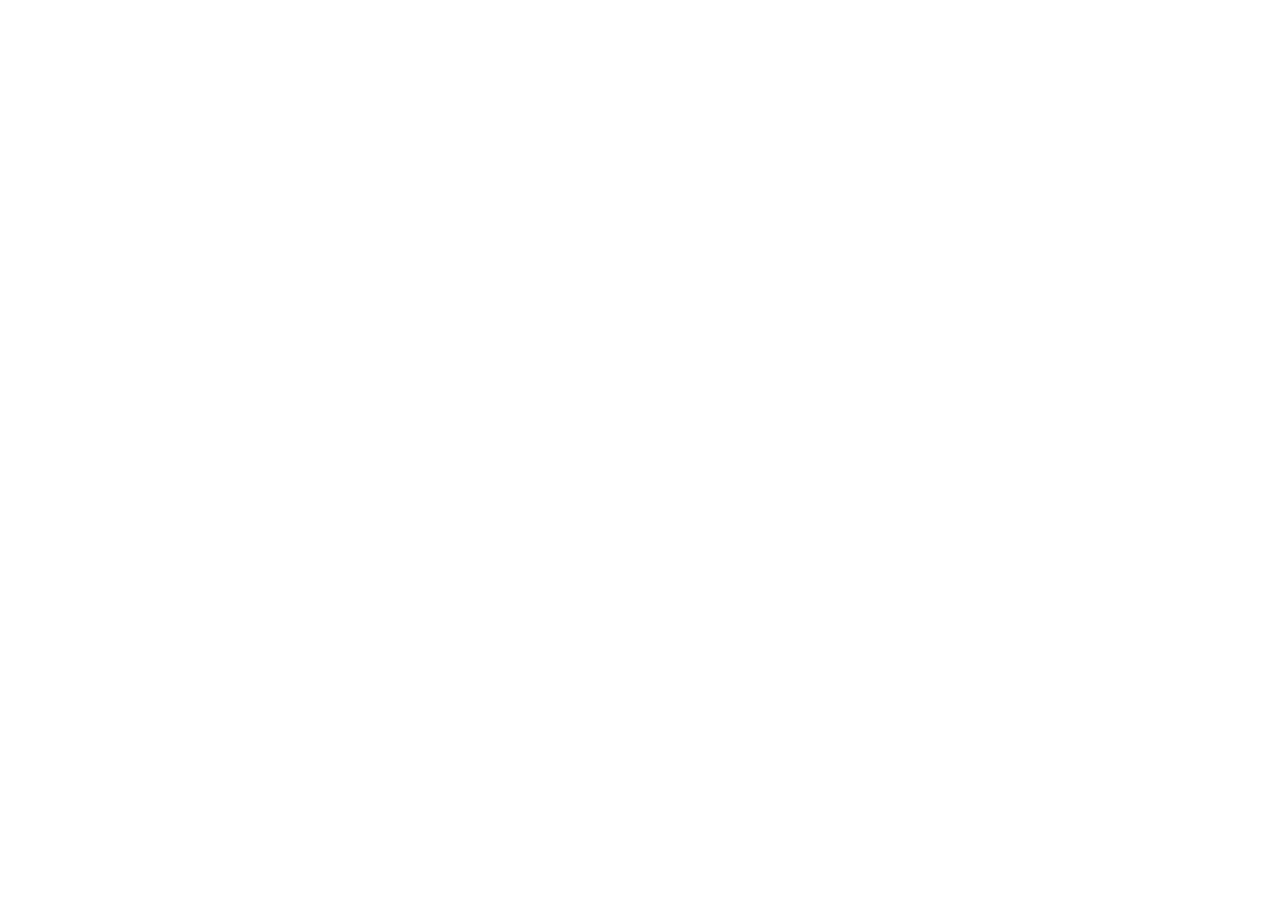
==== commit ea239e00: "Removed old site" ====
--- a/index.html
+++ b/index.html
@@ -1,43 +1,13 @@
 <!doctype html>
-<html lang="it" class="bg-ink">
+<html lang="it">
   <head>
     <meta charset="UTF-8" />
-    <link rel="icon" type="image/png" sizes="32x32" href="/favicon-32.png" />
-    <link rel="apple-touch-icon" href="/apple-touch-icon.png" />
-    <meta name="viewport" content="width=device-width, initial-scale=1.0" />
-    <meta name="theme-color" content="#0A0A0A" />
-    <title>Marco Passarelli — Software Architect &amp; Technical Leader</title>
-    <meta name="description" content="Marco Passarelli, Software Architect e Technical Leader a Bologna con oltre 10 anni di esperienza in microservizi cloud-native e API REST su .NET, Azure e Kubernetes, piattaforme di pagamento e AI agentica." />
-    <link rel="canonical" href="https://marcopassarelli.github.io/" />
-    <link rel="alternate" hreflang="it" href="https://marcopassarelli.github.io/" />
-    <link rel="alternate" hreflang="en" href="https://marcopassarelli.github.io/en/" />
-    <link rel="alternate" hreflang="x-default" href="https://marcopassarelli.github.io/" />
-    <link rel="alternate" type="application/rss+xml" title="Marco Passarelli — Post" href="https://marcopassarelli.github.io/feed.xml" />
-    <meta property="og:type" content="profile" />
-    <meta property="og:site_name" content="Marco Passarelli" />
-    <meta property="og:title" content="Marco Passarelli — Software Architect &amp; Technical Leader" />
-    <meta property="og:description" content="Marco Passarelli, Software Architect e Technical Leader a Bologna con oltre 10 anni di esperienza in microservizi cloud-native e API REST su .NET, Azure e Kubernetes, piattaforme di pagamento e AI agentica." />
-    <meta property="og:url" content="https://marcopassarelli.github.io/" />
-    <meta property="og:locale" content="it_IT" />
-    <meta property="og:image" content="https://marcopassarelli.github.io/og-image.jpg" />
-    <meta property="og:image:width" content="1800" />
-    <meta property="og:image:height" content="945" />
-    <meta name="twitter:card" content="summary_large_image" />
-    <meta name="twitter:creator" content="@marc0passarell1" />
-    <meta name="twitter:image" content="https://marcopassarelli.github.io/og-image.jpg" />
-    <script type="application/ld+json">{"@context":"https://schema.org","@type":"Person","name":"Marco Passarelli","url":"https://marcopassarelli.github.io/","image":"https://marcopassarelli.github.io/images/avatar.webp","email":"mailto:marco_passarelli@hotmail.it","jobTitle":"Software Architect","worksFor":{"@type":"Organization","name":"CRIF S.p.A.","url":"https://www.crif.it"},"description":"Marco Passarelli, Software Architect e Technical Leader a Bologna con oltre 10 anni di esperienza in microservizi cloud-native e API REST su .NET, Azure e Kubernetes, piattaforme di pagamento e AI agentica.","birthPlace":{"@type":"Place","name":"Cosenza, Italy"},"homeLocation":{"@type":"Place","address":{"@type":"PostalAddress","addressLocality":"Bologna","addressCountry":"IT"}},"alumniOf":{"@type":"CollegeOrUniversity","name":"Università della Calabria","url":"https://www.unical.it"},"knowsAbout":["Software Architecture","Microservices","REST API Design","Asynchronous Messaging","Real-time Communication","SignalR","Progressive Web Apps","Hybrid Mobile Apps","Domain-Driven Design",".NET","C#","Microsoft Azure","Kubernetes","Payment Orchestration","Agentic AI"],"sameAs":["https://www.linkedin.com/in/marco-passarelli-9225b9a4/","https://github.com/marcopassarelli","https://daily.dev/marcopassarelli","https://dev.to/marcopassarelli","https://marcopassarelli.medium.com/","https://t.me/marco_passarelli","https://www.twitch.tv/marcopassarelli","https://kick.com/marcopassarelli","https://www.youtube.com/@marcopassarelli87","https://www.instagram.com/marco_passarelli/","https://www.threads.com/@marco_passarelli","https://www.facebook.com/marcopassarelli87","https://x.com/marc0passarell1"]}</script>
-    <style>html{--lightningcss-light: ;--lightningcss-dark:initial;color-scheme:dark;background:#0a0a0a}html[data-theme=light]{--lightningcss-light:initial;--lightningcss-dark: ;color-scheme:light;background:#fafafa}@media (prefers-reduced-motion:no-preference){@view-transition{navigation:auto}}</style>
-    <script>
-      // Apply the stored theme before first paint (default: dark).
-      try {
-        if (localStorage.getItem('mp:theme') === 'light') document.documentElement.dataset.theme = 'light'
-      } catch (e) {}
-    </script>
-    <script type="module" crossorigin src="/assets/index-DGsYPPdW.js"></script>
-    <link rel="stylesheet" crossorigin href="/assets/index-Brhbq2wy.css">
+    <title>Marco Passarelli</title>
+    <link rel="canonical" href="https://marcopassarelli.dev/" />
+    <meta http-equiv="refresh" content="0; url=https://marcopassarelli.dev/" />
+    <script>location.replace('https://marcopassarelli.dev/' + location.search + location.hash)</script>
   </head>
   <body>
-    <div id="root"><link rel="preload" as="image" href="/images/avatar.webp"/><nav class="fixed inset-x-0 top-0 z-50 flex justify-center px-2 pt-4 sm:px-4" style="view-transition-name:site-nav;opacity:0;transform:translateY(-24px)"><div class="relative w-full max-w-5xl"><div class="flex w-full items-center justify-between gap-1 rounded-full border py-2 pr-1.5 pl-1.5 backdrop-blur-xl transition-[background-color,border-color] duration-500 ease-out-quint sm:gap-2 sm:pr-2 sm:pl-3 border-transparent bg-transparent"><a href="#top" aria-label="Marco Passarelli" class="group flex shrink-0 items-center gap-2.5 rounded-full py-1 pl-1 text-sm font-medium text-fg sm:pr-3"><img src="/images/avatar.webp" alt="" width="32" height="32" class="size-8 rounded-full ring-1 ring-accent/40 transition-transform duration-500 ease-out-expo group-hover:-rotate-12"/><span class="lg:inline">Marco Passarelli</span></a><div class="flex items-center gap-1.5 sm:gap-2"><ul class="hidden items-center sm:flex"><li class="relative"><a href="#about" class="relative z-10 block px-3 py-2 text-sm whitespace-nowrap transition-colors duration-200 hover:text-fg text-muted">Chi sono</a></li><li class="relative"><a href="#expertise" class="relative z-10 block px-3 py-2 text-sm whitespace-nowrap transition-colors duration-200 hover:text-fg text-muted">Competenze</a></li><li class="relative"><a href="#experience" class="relative z-10 block px-3 py-2 text-sm whitespace-nowrap transition-colors duration-200 hover:text-fg text-muted">Esperienza</a></li><li class="relative"><a href="/blog/" class="relative z-10 block px-3 py-2 text-sm whitespace-nowrap transition-colors duration-200 hover:text-fg text-muted">Blog</a></li><li class="relative"><a href="#connect" class="relative z-10 block px-3 py-2 text-sm whitespace-nowrap transition-colors duration-200 hover:text-fg text-muted">Contatti</a></li></ul><button type="button" aria-label="Palette dei comandi" aria-keyshortcuts="Control+K Meta+K" class="hidden h-8 cursor-pointer items-center gap-1 rounded-full border border-line bg-surface px-2.5 font-mono text-[11px] text-muted transition-colors duration-200 hover:border-line-strong hover:text-fg lg:inline-flex" tabindex="0"><svg xmlns="http://www.w3.org/2000/svg" width="24" height="24" viewBox="0 0 24 24" fill="none" stroke="currentColor" stroke-width="2" stroke-linecap="round" stroke-linejoin="round" class="lucide lucide-command size-3" aria-hidden="true"><path d="M15 6v12a3 3 0 1 0 3-3H6a3 3 0 1 0 3 3V6a3 3 0 1 0-3 3h12a3 3 0 1 0-3-3"></path></svg>K</button><div role="radiogroup" aria-label="Lingua" class="inline-flex items-center rounded-full border border-line bg-surface p-0.5"><button type="button" role="radio" aria-checked="true" aria-label="Italiano" class="relative isolate inline-flex h-7 min-w-9 cursor-pointer items-center justify-center gap-1.5 rounded-full px-2.5 font-mono text-[11px] font-medium uppercase transition-colors duration-200 text-void"><span class="absolute inset-0 -z-10 rounded-full bg-accent" aria-hidden="true"></span>IT</button><button type="button" role="radio" aria-checked="false" aria-label="English" class="relative isolate inline-flex h-7 min-w-9 cursor-pointer items-center justify-center gap-1.5 rounded-full px-2.5 font-mono text-[11px] font-medium uppercase transition-colors duration-200 text-muted hover:text-fg">EN</button></div><button type="button" aria-expanded="false" aria-controls="mobile-menu" aria-label="Apri il menu" class="relative grid size-9 cursor-pointer place-items-center rounded-full border border-line bg-surface text-fg sm:hidden" tabindex="0"><span style="opacity:1;transform:none"><svg xmlns="http://www.w3.org/2000/svg" width="24" height="24" viewBox="0 0 24 24" fill="none" stroke="currentColor" stroke-width="2" stroke-linecap="round" stroke-linejoin="round" class="lucide lucide-menu size-4" aria-hidden="true"><path d="M4 5h16"></path><path d="M4 12h16"></path><path d="M4 19h16"></path></svg></span></button></div></div></div></nav><main><section id="top" class="relative isolate flex min-h-svh items-center overflow-hidden px-6 pt-28 pb-20"><div class="bg-grid mask-fade-radial absolute inset-0 -z-10" aria-hidden="true"></div><div class="absolute top-1/4 left-1/2 -z-10 size-[42rem] rounded-full bg-accent/10 blur-[140px]" aria-hidden="true" style="opacity:0;transform:translateX(-50%) scale(0.8)"></div><div class="mx-auto w-full max-w-5xl"><div class="mb-8 inline-flex items-center gap-2 rounded-full border border-line bg-surface/60 px-4 py-1.5 font-mono text-xs text-muted backdrop-blur" style="opacity:0;filter:blur(6px);transform:translateY(24px)"><span class="text-accent-ink" aria-hidden="true">&gt;</span><span>Cloud-Native · .NET · Microservices <span class="caret" aria-hidden="true"></span></span></div><h1 class="text-[clamp(2.75rem,9vw,7rem)] leading-[0.95] font-semibold tracking-[-0.04em] text-fg" style="opacity:0;filter:blur(6px);transform:translateY(24px)">Marco<!-- --> <br/><span class="text-muted/70">Passarelli</span><span class="text-accent-ink">.</span></h1><p class="mt-8 font-mono text-sm tracking-wide text-accent-ink md:text-base" style="opacity:0;filter:blur(6px);transform:translateY(24px)">Software Architect<!-- --> <span class="text-line-strong">/</span> <!-- -->Technical Leader</p><p class="mt-5 max-w-xl text-lg leading-relaxed text-pretty text-muted md:text-xl" style="opacity:0;filter:blur(6px);transform:translateY(24px)">Di giorno progetto sistemi enterprise ad alte prestazioni, il resto del tempo lo passo tra <span class="text-soft">gaming, tecnologia e content creation</span>.</p><div class="mt-10 flex flex-wrap items-center gap-3" style="opacity:0;filter:blur(6px);transform:translateY(24px)"><a href="#connect" rel="noopener noreferrer" class="group inline-flex h-12 items-center gap-2 rounded-full bg-accent pr-5 pl-6 text-sm font-semibold text-void shadow-[0_0_0_0_rgba(250,204,21,0)] transition-shadow duration-300 hover:bg-accent-bright hover:shadow-[0_8px_32px_-4px_rgba(250,204,21,0.45)]" tabindex="0">Contattami<svg xmlns="http://www.w3.org/2000/svg" width="24" height="24" viewBox="0 0 24 24" fill="none" stroke="currentColor" stroke-width="2" stroke-linecap="round" stroke-linejoin="round" class="lucide lucide-arrow-up-right size-4 transition-transform duration-300 ease-out-expo group-hover:translate-x-0.5 group-hover:-translate-y-0.5" aria-hidden="true"><path d="M7 7h10v10"></path><path d="M7 17 17 7"></path></svg></a><a href="#expertise" class="group inline-flex h-12 items-center gap-2 rounded-full border border-line-strong bg-card/50 pr-5 pl-6 text-sm font-medium text-fg backdrop-blur transition-colors duration-300 hover:border-muted/50 hover:bg-card" tabindex="0">Scopri le competenze<svg xmlns="http://www.w3.org/2000/svg" width="24" height="24" viewBox="0 0 24 24" fill="none" stroke="currentColor" stroke-width="2" stroke-linecap="round" stroke-linejoin="round" class="lucide lucide-arrow-down size-4 text-muted transition-transform duration-300 ease-out-expo group-hover:translate-y-0.5" aria-hidden="true"><path d="M12 5v14"></path><path d="m19 12-7 7-7-7"></path></svg></a></div></div><div class="absolute bottom-8 left-1/2 hidden -translate-x-1/2 md:block" aria-hidden="true" style="opacity:0"><div class="h-10 w-6 rounded-full border border-line-strong p-1"><div class="mx-auto h-2 w-1 rounded-full bg-accent"></div></div></div></section><section id="about" class="scroll-mt-24 border-t border-line px-6 py-28 md:py-36"><div class="mx-auto max-w-5xl"><header class="mb-14 max-w-2xl md:mb-20"><p class="mb-5 flex items-center gap-3 font-mono text-xs tracking-[0.2em] text-muted uppercase" style="opacity:0;filter:blur(6px);transform:translateY(24px)"><span class="text-accent-ink" aria-hidden="true">&gt;</span><span class="text-soft">01</span><span class="text-line-strong" aria-hidden="true">/</span>Chi sono &amp; Filosofia</p><h2 class="text-3xl font-semibold tracking-tight text-balance text-fg md:text-5xl md:leading-[1.05]" style="opacity:0;filter:blur(6px);transform:translateY(24px)">Pensiero sistemico, con l&#x27;istinto di un giocatore.</h2></header><div class="grid gap-12 md:grid-cols-12 md:gap-16"><div class="md:col-span-5"><p class="text-lg leading-relaxed text-soft" style="opacity:0;filter:blur(6px);transform:translateY(24px)">Software Architect con oltre 10 anni di esperienza nella progettazione di piattaforme enterprise a microservizi su .NET e Azure. Unisco il system design enterprise a una forte passione per il gaming, la tecnologia e la creazione di contenuti digitali.</p><dl class="mt-10 grid grid-cols-3 border-y border-line" style="opacity:0;filter:blur(6px);transform:translateY(24px)"><div class="py-5 "><dt class="sr-only">Anni nel software</dt><dd class="text-2xl font-semibold tracking-tight text-fg tabular-nums">10+</dd><dd class="mt-1 font-mono text-[11px] tracking-wide text-muted uppercase">Anni nel software</dd></div><div class="py-5 border-l border-line pl-4"><dt class="sr-only">&amp; Azure cloud</dt><dd class="text-2xl font-semibold tracking-tight text-fg tabular-nums">.NET</dd><dd class="mt-1 font-mono text-[11px] tracking-wide text-muted uppercase">&amp; Azure cloud</dd></div><div class="py-5 border-l border-line pl-4"><dt class="sr-only">Curiosità</dt><dd class="text-2xl font-semibold tracking-tight text-fg tabular-nums">∞</dd><dd class="mt-1 font-mono text-[11px] tracking-wide text-muted uppercase">Curiosità</dd></div></dl><div class="mt-10" style="opacity:0;filter:blur(6px);transform:translateY(24px)"><h3 class="font-mono text-xs tracking-[0.2em] text-muted uppercase">Il mio percorso</h3><ol class="relative mt-6 space-y-5 pl-7"><span class="absolute top-1.5 bottom-1.5 left-[5px] w-px origin-top bg-line-strong" aria-hidden="true" style="transform:scaleY(0)"></span><li class="group relative"><span class="absolute top-1.5 -left-7 size-[11px] rounded-full border-2 border-line-strong bg-ink" aria-hidden="true"></span><p class="flex items-center gap-2 text-sm font-medium text-fg"><svg xmlns="http://www.w3.org/2000/svg" width="24" height="24" viewBox="0 0 24 24" fill="none" stroke="currentColor" stroke-width="2" stroke-linecap="round" stroke-linejoin="round" class="lucide lucide-map-pin size-3.5 transition-colors duration-300 group-hover:text-accent-ink text-muted" aria-hidden="true"><path d="M20 10c0 4.993-5.539 10.193-7.399 11.799a1 1 0 0 1-1.202 0C9.539 20.193 4 14.993 4 10a8 8 0 0 1 16 0"></path><circle cx="12" cy="10" r="3"></circle></svg>Cosenza</p><p class="mt-0.5 text-sm text-muted">Dove sono nato</p></li><li class="group relative"><span class="absolute top-1.5 -left-7 size-[11px] rounded-full border-2 border-line-strong bg-ink" aria-hidden="true"></span><p class="flex items-center gap-2 text-sm font-medium text-fg"><svg xmlns="http://www.w3.org/2000/svg" width="24" height="24" viewBox="0 0 24 24" fill="none" stroke="currentColor" stroke-width="2" stroke-linecap="round" stroke-linejoin="round" class="lucide lucide-house lucide-home size-3.5 transition-colors duration-300 group-hover:text-accent-ink text-muted" aria-hidden="true"><path d="M15 21v-8a1 1 0 0 0-1-1h-4a1 1 0 0 0-1 1v8"></path><path d="M3 10a2 2 0 0 1 .709-1.528l7-6a2 2 0 0 1 2.582 0l7 6A2 2 0 0 1 21 10v9a2 2 0 0 1-2 2H5a2 2 0 0 1-2-2z"></path></svg>San Pietro in Guarano</p><p class="mt-0.5 text-sm text-muted">Dove sono cresciuto, in provincia di Cosenza</p></li><li class="group relative"><span class="absolute top-1.5 -left-7 size-[11px] rounded-full border-2 border-line-strong bg-ink" aria-hidden="true"></span><p class="flex items-center gap-2 text-sm font-medium text-fg"><svg xmlns="http://www.w3.org/2000/svg" width="24" height="24" viewBox="0 0 24 24" fill="none" stroke="currentColor" stroke-width="2" stroke-linecap="round" stroke-linejoin="round" class="lucide lucide-graduation-cap size-3.5 transition-colors duration-300 group-hover:text-accent-ink text-muted" aria-hidden="true"><path d="M21.42 10.922a1 1 0 0 0-.019-1.838L12.83 5.18a2 2 0 0 0-1.66 0L2.6 9.08a1 1 0 0 0 0 1.832l8.57 3.908a2 2 0 0 0 1.66 0z"></path><path d="M22 10v6"></path><path d="M6 12.5V16a6 3 0 0 0 12 0v-3.5"></path></svg>Università della Calabria</p><p class="mt-0.5 text-sm text-muted">Laurea in Ingegneria Informatica</p></li><li class="group relative"><span class="absolute top-1.5 -left-7 size-[11px] rounded-full border-2 border-accent bg-accent" aria-hidden="true"><span class="absolute inset-0 animate-ping rounded-full bg-accent opacity-60"></span></span><p class="flex items-center gap-2 text-sm font-medium text-fg"><svg xmlns="http://www.w3.org/2000/svg" width="24" height="24" viewBox="0 0 24 24" fill="none" stroke="currentColor" stroke-width="2" stroke-linecap="round" stroke-linejoin="round" class="lucide lucide-building-complex lucide-building-2 size-3.5 transition-colors duration-300 group-hover:text-accent-ink text-accent-ink" aria-hidden="true"><path d="M10 12h4"></path><path d="M10 8h4"></path><path d="M14 21v-3a2 2 0 0 0-4 0v3"></path><path d="M6 10H4a2 2 0 0 0-2 2v7a2 2 0 0 0 2 2h16a2 2 0 0 0 2-2V9a2 2 0 0 0-2-2h-2"></path><path d="M6 21V5a2 2 0 0 1 2-2h8a2 2 0 0 1 2 2v16"></path></svg>Bologna</p><p class="mt-0.5 text-sm text-muted">Dove vivo e lavoro oggi</p></li></ol><p class="mt-6 border-l-2 border-accent pl-4 text-base leading-relaxed text-soft italic">Nato tra la Sila e il mare, calabrese DOC e bolognese d&#x27;adozione: sorriso sempre acceso, sarcasmo incluso nel prezzo.</p></div></div><ol class="md:col-span-7"><li class="group flex gap-5 border-b border-line py-7 first:pt-0 last:border-b-0" style="opacity:0;filter:blur(6px);transform:translateY(24px)"><span class="grid size-10 shrink-0 place-items-center rounded-xl border border-line bg-card text-muted transition-colors duration-300 group-hover:border-accent-ink/40 group-hover:text-accent-ink"><svg xmlns="http://www.w3.org/2000/svg" width="24" height="24" viewBox="0 0 24 24" fill="none" stroke="currentColor" stroke-width="1.75" stroke-linecap="round" stroke-linejoin="round" class="lucide lucide-compass size-[18px]" aria-hidden="true"><circle cx="12" cy="12" r="10"></circle><path d="m16.24 7.76-1.804 5.411a2 2 0 0 1-1.265 1.265L7.76 16.24l1.804-5.411a2 2 0 0 1 1.265-1.265z"></path></svg></span><div><h3 class="flex items-baseline gap-3 text-base font-medium text-fg"><span class="font-mono text-xs text-muted/60">0<!-- -->1</span>Prima i confini, poi i box</h3><p class="mt-2 leading-relaxed text-muted">Parto dal dominio, non dal diagramma. Bounded context chiari e contratti espliciti rendono più economica ogni decisione successiva.</p></div></li><li class="group flex gap-5 border-b border-line py-7 first:pt-0 last:border-b-0" style="opacity:0;filter:blur(6px);transform:translateY(24px)"><span class="grid size-10 shrink-0 place-items-center rounded-xl border border-line bg-card text-muted transition-colors duration-300 group-hover:border-accent-ink/40 group-hover:text-accent-ink"><svg xmlns="http://www.w3.org/2000/svg" width="24" height="24" viewBox="0 0 24 24" fill="none" stroke="currentColor" stroke-width="1.75" stroke-linecap="round" stroke-linejoin="round" class="lucide lucide-layers lucide-layers-3 size-[18px]" aria-hidden="true"><path d="M12.83 2.18a2 2 0 0 0-1.66 0L2.6 6.08a1 1 0 0 0 0 1.83l8.58 3.91a2 2 0 0 0 1.66 0l8.58-3.9a1 1 0 0 0 0-1.83z"></path><path d="M2 12a1 1 0 0 0 .58.91l8.6 3.91a2 2 0 0 0 1.65 0l8.58-3.9A1 1 0 0 0 22 12"></path><path d="M2 17a1 1 0 0 0 .58.91l8.6 3.91a2 2 0 0 0 1.65 0l8.58-3.9A1 1 0 0 0 22 17"></path></svg></span><div><h3 class="flex items-baseline gap-3 text-base font-medium text-fg"><span class="font-mono text-xs text-muted/60">0<!-- -->2</span>Progettato per evolvere</h3><p class="mt-2 leading-relaxed text-muted">L&#x27;architettura è un insieme di scommesse reversibili. Preferisco sistemi poco accoppiati e osservabili, che possano cambiare senza eroismi.</p></div></li><li class="group flex gap-5 border-b border-line py-7 first:pt-0 last:border-b-0" style="opacity:0;filter:blur(6px);transform:translateY(24px)"><span class="grid size-10 shrink-0 place-items-center rounded-xl border border-line bg-card text-muted transition-colors duration-300 group-hover:border-accent-ink/40 group-hover:text-accent-ink"><svg xmlns="http://www.w3.org/2000/svg" width="24" height="24" viewBox="0 0 24 24" fill="none" stroke="currentColor" stroke-width="1.75" stroke-linecap="round" stroke-linejoin="round" class="lucide lucide-gamepad-2 size-[18px]" aria-hidden="true"><line x1="6" x2="10" y1="11" y2="11"></line><line x1="8" x2="8" y1="9" y2="13"></line><line x1="15" x2="15.01" y1="12" y2="12"></line><line x1="18" x2="18.01" y1="10" y2="10"></line><path d="M17.32 5H6.68a4 4 0 0 0-3.978 3.59c-.006.052-.01.101-.017.152C2.604 9.416 2 14.456 2 16a3 3 0 0 0 3 3c1 0 1.5-.5 2-1l1.414-1.414A2 2 0 0 1 9.828 16h4.344a2 2 0 0 1 1.414.586L17 18c.5.5 1 1 2 1a3 3 0 0 0 3-3c0-1.545-.604-6.584-.685-7.258-.007-.05-.011-.1-.017-.151A4 4 0 0 0 17.32 5z"></path></svg></span><div><h3 class="flex items-baseline gap-3 text-base font-medium text-fg"><span class="font-mono text-xs text-muted/60">0<!-- -->3</span>La curiosità come strumento</h3><p class="mt-2 leading-relaxed text-muted">Gaming, sport e content creation mi tengono vicino a sistemi real-time, gioco di squadra e performance sotto pressione: lezioni che riporto direttamente nel design enterprise.</p></div></li></ol></div><div class="mt-20 grid gap-8 border-t border-line pt-12 md:grid-cols-12 md:gap-16"><div class="md:col-span-5" style="opacity:0;filter:blur(6px);transform:translateY(24px)"><h3 class="font-mono text-xs tracking-[0.2em] text-muted uppercase">Oltre il codice</h3><p class="mt-4 text-lg leading-relaxed text-soft">Da sempre appassionato di sport: vedere squadre d&#x27;élite dare il massimo sotto pressione è la miglior lezione di preparazione, strategia e decisioni prese in una frazione di secondo. E a fine gara, una buona birra o un gin tonic fatto come si deve.</p></div><ul class="grid grid-cols-2 gap-3 sm:grid-cols-3 md:col-span-7"><li class="group rounded-2xl border border-line bg-card p-5 transition-colors duration-300 hover:border-accent-ink/40"><span class="inline-grid size-10 place-items-center rounded-xl border border-line-strong bg-ink text-muted transition-colors duration-300 group-hover:text-accent-ink"><svg stroke="currentColor" fill="currentColor" stroke-width="0" viewBox="0 0 24 24" class="size-5" aria-hidden="true" height="1em" width="1em" xmlns="http://www.w3.org/2000/svg"><path fill="none" d="M0 0h24v24H0z"></path><path d="M12 2C6.48 2 2 6.48 2 12s4.48 10 10 10 10-4.48 10-10S17.52 2 12 2m1 3.3 1.35-.95a8 8 0 0 1 4.38 3.34l-.39 1.34-1.35.46L13 6.7zm-3.35-.95L11 5.3v1.4L7.01 9.49l-1.35-.46-.39-1.34a8.1 8.1 0 0 1 4.38-3.34M7.08 17.11l-1.14.1A7.94 7.94 0 0 1 4 12c0-.12.01-.23.02-.35l1-.73 1.38.48 1.46 4.34zm7.42 2.48c-.79.26-1.63.41-2.5.41s-1.71-.15-2.5-.41l-.69-1.49.64-1.1h5.11l.64 1.11zM14.27 15H9.73l-1.35-4.02L12 8.44l3.63 2.54zm3.79 2.21-1.14-.1-.79-1.37 1.46-4.34 1.39-.47 1 .73c.01.11.02.22.02.34 0 1.99-.73 3.81-1.94 5.21"></path></svg></span><h4 class="mt-5 text-sm font-medium text-fg">Calcio</h4><p class="mt-1 text-sm text-muted">Tattica, ruoli e tempismo.</p></li><li class="group rounded-2xl border border-line bg-card p-5 transition-colors duration-300 hover:border-accent-ink/40"><span class="inline-grid size-10 place-items-center rounded-xl border border-line-strong bg-ink text-muted transition-colors duration-300 group-hover:text-accent-ink"><svg stroke="currentColor" fill="currentColor" stroke-width="0" viewBox="0 0 24 24" class="size-5" aria-hidden="true" height="1em" width="1em" xmlns="http://www.w3.org/2000/svg"><path fill="none" d="M0 0h24v24H0z"></path><path d="M12 11.39c0-.65-.39-1.23-.98-1.48L5.44 7.55c-1.48 1.68-2.32 3.7-2.8 5.45h7.75c.89 0 1.61-.72 1.61-1.61"></path><path d="M21.96 11.22c-.41-4.41-4.56-7.49-8.98-7.2-2.51.16-4.44.94-5.93 2.04l4.74 2.01c1.33.57 2.2 1.87 2.2 3.32 0 1.99-1.62 3.61-3.61 3.61H2.21C2 16.31 2 17.2 2 17.2v.8c0 1.1.9 2 2 2h10c4.67 0 8.41-4.01 7.96-8.78"></path></svg></span><h4 class="mt-5 text-sm font-medium text-fg">Formula 1</h4><p class="mt-1 text-sm text-muted">Ingegneria al limite.</p></li><li class="group rounded-2xl border border-line bg-card p-5 transition-colors duration-300 hover:border-accent-ink/40"><span class="inline-grid size-10 place-items-center rounded-xl border border-line-strong bg-ink text-muted transition-colors duration-300 group-hover:text-accent-ink"><svg stroke="currentColor" fill="currentColor" stroke-width="0" viewBox="0 0 24 24" class="size-5" aria-hidden="true" height="1em" width="1em" xmlns="http://www.w3.org/2000/svg"><path fill="none" d="M0 0h24v24H0z"></path><path d="M20 11c-.18 0-.36.03-.53.05L17.41 9H20V6l-3.72 1.86L13.41 5H9v2h3.59l2 2H11l-4 2-2-2H0v2h4c-2.21 0-4 1.79-4 4s1.79 4 4 4 4-1.79 4-4l2 2h3l3.49-6.1 1.01 1.01c-.91.73-1.5 1.84-1.5 3.09 0 2.21 1.79 4 4 4s4-1.79 4-4-1.79-4-4-4M4 17c-1.1 0-2-.9-2-2s.9-2 2-2 2 .9 2 2-.9 2-2 2m16 0c-1.1 0-2-.9-2-2s.9-2 2-2 2 .9 2 2-.9 2-2 2"></path></svg></span><h4 class="mt-5 text-sm font-medium text-fg">Moto</h4><p class="mt-1 text-sm text-muted">Equilibrio, rischio, precisione.</p></li><li class="group rounded-2xl border border-line bg-card p-5 transition-colors duration-300 hover:border-accent-ink/40"><span class="inline-grid size-10 place-items-center rounded-xl border border-line-strong bg-ink text-muted transition-colors duration-300 group-hover:text-accent-ink"><svg stroke="currentColor" fill="currentColor" stroke-width="0" viewBox="0 0 24 24" class="size-5" aria-hidden="true" height="1em" width="1em" xmlns="http://www.w3.org/2000/svg"><path fill="none" d="M0 0h24v24H0z"></path><path d="M19.52 2.49C17.18.15 12.9.62 9.97 3.55c-1.6 1.6-2.52 3.87-2.54 5.46-.02 1.58.26 3.89-1.35 5.5l-4.24 4.24 1.42 1.42 4.24-4.24c1.61-1.61 3.92-1.33 5.5-1.35s3.86-.94 5.46-2.54c2.92-2.93 3.4-7.21 1.06-9.55m-9.2 9.19c-1.53-1.53-1.05-4.61 1.06-6.72s5.18-2.59 6.72-1.06c1.53 1.53 1.05 4.61-1.06 6.72s-5.18 2.59-6.72 1.06M18 17c.53 0 1.04.21 1.41.59.78.78.78 2.05 0 2.83-.37.37-.88.58-1.41.58s-1.04-.21-1.41-.59c-.78-.78-.78-2.05 0-2.83.37-.37.88-.58 1.41-.58m0-2a3.998 3.998 0 0 0-2.83 6.83c.78.78 1.81 1.17 2.83 1.17a3.998 3.998 0 0 0 2.83-6.83A4 4 0 0 0 18 15"></path></svg></span><h4 class="mt-5 text-sm font-medium text-fg">Tennis</h4><p class="mt-1 text-sm text-muted">Strategia, punto dopo punto.</p></li><li class="group rounded-2xl border border-line bg-card p-5 transition-colors duration-300 hover:border-accent-ink/40"><span class="inline-grid size-10 place-items-center rounded-xl border border-line-strong bg-ink text-muted transition-colors duration-300 group-hover:text-accent-ink"><svg stroke="currentColor" fill="currentColor" stroke-width="0" viewBox="0 0 24 24" class="size-5" aria-hidden="true" height="1em" width="1em" xmlns="http://www.w3.org/2000/svg"><path fill="none" d="M0 0h24v24H0z"></path><path d="M19 9h-1.56c.35-.59.56-1.27.56-2 0-2.21-1.79-4-4-4-.34 0-.66.05-.98.13A4.7 4.7 0 0 0 10 2.02c-1.89 0-3.51 1.11-4.27 2.71C4.15 5.26 3 6.74 3 8.5c0 1.86 1.28 3.41 3 3.86V21h11v-2h2c1.1 0 2-.9 2-2v-6c0-1.1-.9-2-2-2M7 10.5c-1.1 0-2-.9-2-2 0-.85.55-1.6 1.37-1.88l.8-.27.36-.76C8 4.62 8.94 4.02 10 4.02c.79 0 1.39.35 1.74.65l.78.65S13.16 5 13.99 5c1.1 0 2 .9 2 2h-3C9.67 7 9.15 10.5 7 10.5M19 17h-2v-6h2z"></path></svg></span><h4 class="mt-5 text-sm font-medium text-fg">Birra</h4><p class="mt-1 text-sm text-muted">Luppolo, malto e buona compagnia.</p></li><li class="group rounded-2xl border border-line bg-card p-5 transition-colors duration-300 hover:border-accent-ink/40"><span class="inline-grid size-10 place-items-center rounded-xl border border-line-strong bg-ink text-muted transition-colors duration-300 group-hover:text-accent-ink"><svg stroke="currentColor" fill="currentColor" stroke-width="0" viewBox="0 0 24 24" class="size-5" aria-hidden="true" height="1em" width="1em" xmlns="http://www.w3.org/2000/svg"><path fill="none" d="M0 0h24v24H0z"></path><path d="M21 5V3H3v2l8 9v5H6v2h12v-2h-5v-5zM7.43 7 5.66 5h12.69l-1.78 2z"></path></svg></span><h4 class="mt-5 text-sm font-medium text-fg">Gin Tonic</h4><p class="mt-1 text-sm text-muted">Il gin giusto, la guarnizione giusta.</p></li></ul></div></div></section><section id="expertise" class="scroll-mt-24 border-t border-line px-6 py-28 md:py-36"><div class="mx-auto max-w-5xl"><header class="mb-14 max-w-2xl md:mb-20"><p class="mb-5 flex items-center gap-3 font-mono text-xs tracking-[0.2em] text-muted uppercase" style="opacity:0;filter:blur(6px);transform:translateY(24px)"><span class="text-accent-ink" aria-hidden="true">&gt;</span><span class="text-soft">02</span><span class="text-line-strong" aria-hidden="true">/</span>Competenze architetturali</p><h2 class="text-3xl font-semibold tracking-tight text-balance text-fg md:text-5xl md:leading-[1.05]" style="opacity:0;filter:blur(6px);transform:translateY(24px)">Quattro pilastri. Un&#x27;unica visione di piattaforma.</h2><p class="mt-5 text-base leading-relaxed text-muted md:text-lg" style="opacity:0;filter:blur(6px);transform:translateY(24px)">Dal message bus al ledger dei pagamenti fino all&#x27;agente AI: valgono gli stessi principi di resilienza, osservabilità e ownership chiara.</p></header><div class="grid gap-4 md:grid-cols-2"><article class="group relative flex flex-col overflow-hidden rounded-2xl border border-line bg-card p-7 transition-colors duration-300 hover:border-line-strong md:p-8" style="opacity:0;filter:blur(6px);transform:translateY(24px)"><div class="pointer-events-none absolute inset-0 opacity-0 transition-opacity duration-300 group-hover:opacity-100" aria-hidden="true" style="background:radial-gradient(360px circle at -200px -200px, rgba(250,204,21,0.10), transparent 70%)"></div><div class="relative flex items-start justify-between"><span class="grid size-12 place-items-center rounded-xl border border-line-strong bg-ink text-accent-ink transition-transform duration-500 ease-out-expo group-hover:scale-110 group-hover:-rotate-6"><svg xmlns="http://www.w3.org/2000/svg" width="24" height="24" viewBox="0 0 24 24" fill="none" stroke="currentColor" stroke-width="1.75" stroke-linecap="round" stroke-linejoin="round" class="lucide lucide-boxes size-5" aria-hidden="true"><path d="M2.97 12.92A2 2 0 0 0 2 14.63v3.24a2 2 0 0 0 .97 1.71l3 1.8a2 2 0 0 0 2.06 0L12 19v-5.5l-5-3-4.03 2.42Z"></path><path d="m7 16.5-4.74-2.85"></path><path d="m7 16.5 5-3"></path><path d="M7 16.5v5.17"></path><path d="M12 13.5V19l3.97 2.38a2 2 0 0 0 2.06 0l3-1.8a2 2 0 0 0 .97-1.71v-3.24a2 2 0 0 0-.97-1.71L17 10.5l-5 3Z"></path><path d="m17 16.5-5-3"></path><path d="m17 16.5 4.74-2.85"></path><path d="M17 16.5v5.17"></path><path d="M7.97 4.42A2 2 0 0 0 7 6.13v4.37l5 3 5-3V6.13a2 2 0 0 0-.97-1.71l-3-1.8a2 2 0 0 0-2.06 0l-3 1.8Z"></path><path d="M12 8 7.26 5.15"></path><path d="m12 8 4.74-2.85"></path><path d="M12 13.5V8"></path></svg></span><span class="font-mono text-xs text-muted/60 transition-colors duration-300 group-hover:text-accent-ink">01</span></div><h3 class="relative mt-8 text-xl font-semibold tracking-tight text-balance text-fg md:text-2xl">Microservizi, API &amp; Real-time</h3><p class="relative mt-3 leading-relaxed text-muted">Servizi con confini di dominio chiari e API REST ben progettate, messaggistica asincrona dove serve disaccoppiamento e aggiornamenti real-time verso i client, dalle web app alle PWA fino alle app ibride.</p><ul class="relative mt-auto flex flex-wrap gap-2 pt-8"><li class="rounded-md border border-line-strong bg-ink/60 px-2.5 py-1 font-mono text-[11px] text-soft">REST API</li><li class="rounded-md border border-line-strong bg-ink/60 px-2.5 py-1 font-mono text-[11px] text-soft">SignalR</li><li class="rounded-md border border-line-strong bg-ink/60 px-2.5 py-1 font-mono text-[11px] text-soft">RabbitMQ</li><li class="rounded-md border border-line-strong bg-ink/60 px-2.5 py-1 font-mono text-[11px] text-soft">DDD</li><li class="rounded-md border border-line-strong bg-ink/60 px-2.5 py-1 font-mono text-[11px] text-soft">PWA · Firebase Messaging</li><li class="rounded-md border border-line-strong bg-ink/60 px-2.5 py-1 font-mono text-[11px] text-soft">Ionic · Capacitor</li></ul></article><article class="group relative flex flex-col overflow-hidden rounded-2xl border border-line bg-card p-7 transition-colors duration-300 hover:border-line-strong md:p-8" style="opacity:0;filter:blur(6px);transform:translateY(24px)"><div class="pointer-events-none absolute inset-0 opacity-0 transition-opacity duration-300 group-hover:opacity-100" aria-hidden="true" style="background:radial-gradient(360px circle at -200px -200px, rgba(250,204,21,0.10), transparent 70%)"></div><div class="relative flex items-start justify-between"><span class="grid size-12 place-items-center rounded-xl border border-line-strong bg-ink text-accent-ink transition-transform duration-500 ease-out-expo group-hover:scale-110 group-hover:-rotate-6"><svg xmlns="http://www.w3.org/2000/svg" width="24" height="24" viewBox="0 0 24 24" fill="none" stroke="currentColor" stroke-width="1.75" stroke-linecap="round" stroke-linejoin="round" class="lucide lucide-cloud size-5" aria-hidden="true"><path d="M17.5 19H9a7 7 0 1 1 6.71-9h1.79a4.5 4.5 0 1 1 0 9Z"></path></svg></span><span class="font-mono text-xs text-muted/60 transition-colors duration-300 group-hover:text-accent-ink">02</span></div><h3 class="relative mt-8 text-xl font-semibold tracking-tight text-balance text-fg md:text-2xl">Cloud &amp; Platform Engineering</h3><p class="relative mt-3 leading-relaxed text-muted">Piattaforme cloud-native che scalano in modo prevedibile, rilasciano in continuo e restano osservabili in produzione.</p><ul class="relative mt-auto flex flex-wrap gap-2 pt-8"><li class="rounded-md border border-line-strong bg-ink/60 px-2.5 py-1 font-mono text-[11px] text-soft">Azure</li><li class="rounded-md border border-line-strong bg-ink/60 px-2.5 py-1 font-mono text-[11px] text-soft">Kubernetes / Helm</li><li class="rounded-md border border-line-strong bg-ink/60 px-2.5 py-1 font-mono text-[11px] text-soft">Docker</li><li class="rounded-md border border-line-strong bg-ink/60 px-2.5 py-1 font-mono text-[11px] text-soft">CI/CD Jenkins</li></ul></article><article class="group relative flex flex-col overflow-hidden rounded-2xl border border-line bg-card p-7 transition-colors duration-300 hover:border-line-strong md:p-8" style="opacity:0;filter:blur(6px);transform:translateY(24px)"><div class="pointer-events-none absolute inset-0 opacity-0 transition-opacity duration-300 group-hover:opacity-100" aria-hidden="true" style="background:radial-gradient(360px circle at -200px -200px, rgba(250,204,21,0.10), transparent 70%)"></div><div class="relative flex items-start justify-between"><span class="grid size-12 place-items-center rounded-xl border border-line-strong bg-ink text-accent-ink transition-transform duration-500 ease-out-expo group-hover:scale-110 group-hover:-rotate-6"><svg xmlns="http://www.w3.org/2000/svg" width="24" height="24" viewBox="0 0 24 24" fill="none" stroke="currentColor" stroke-width="1.75" stroke-linecap="round" stroke-linejoin="round" class="lucide lucide-credit-card size-5" aria-hidden="true"><rect width="20" height="14" x="2" y="5" rx="2"></rect><line x1="2" x2="22" y1="10" y2="10"></line><path d="M6 14h2"></path></svg></span><span class="font-mono text-xs text-muted/60 transition-colors duration-300 group-hover:text-accent-ink">03</span></div><h3 class="relative mt-8 text-xl font-semibold tracking-tight text-balance text-fg md:text-2xl">Orchestrazione Pagamenti &amp; Fintech</h3><p class="relative mt-3 leading-relaxed text-muted">Motori di pagamento multi-gateway in cui ogni transazione è idempotente, tracciabile e riconciliata.</p><ul class="relative mt-auto flex flex-wrap gap-2 pt-8"><li class="rounded-md border border-line-strong bg-ink/60 px-2.5 py-1 font-mono text-[11px] text-soft">Multi-gateway</li><li class="rounded-md border border-line-strong bg-ink/60 px-2.5 py-1 font-mono text-[11px] text-soft">Idempotency</li><li class="rounded-md border border-line-strong bg-ink/60 px-2.5 py-1 font-mono text-[11px] text-soft">Reconciliation</li></ul></article><article class="group relative flex flex-col overflow-hidden rounded-2xl border border-line bg-card p-7 transition-colors duration-300 hover:border-line-strong md:p-8" style="opacity:0;filter:blur(6px);transform:translateY(24px)"><div class="pointer-events-none absolute inset-0 opacity-0 transition-opacity duration-300 group-hover:opacity-100" aria-hidden="true" style="background:radial-gradient(360px circle at -200px -200px, rgba(250,204,21,0.10), transparent 70%)"></div><div class="relative flex items-start justify-between"><span class="grid size-12 place-items-center rounded-xl border border-line-strong bg-ink text-accent-ink transition-transform duration-500 ease-out-expo group-hover:scale-110 group-hover:-rotate-6"><svg xmlns="http://www.w3.org/2000/svg" width="24" height="24" viewBox="0 0 24 24" fill="none" stroke="currentColor" stroke-width="1.75" stroke-linecap="round" stroke-linejoin="round" class="lucide lucide-bot size-5" aria-hidden="true"><path d="M12 8V4H8"></path><rect width="16" height="12" x="4" y="8" rx="2"></rect><path d="M2 14h2"></path><path d="M20 14h2"></path><path d="M15 13v2"></path><path d="M9 13v2"></path></svg></span><span class="font-mono text-xs text-muted/60 transition-colors duration-300 group-hover:text-accent-ink">04</span></div><h3 class="relative mt-8 text-xl font-semibold tracking-tight text-balance text-fg md:text-2xl">Sistemi di AI Agentica</h3><p class="relative mt-3 leading-relaxed text-muted">Agenti AI production-grade con contratti chiari sui tool, guardrail e persone sempre nel loop.</p><ul class="relative mt-auto flex flex-wrap gap-2 pt-8"><li class="rounded-md border border-line-strong bg-ink/60 px-2.5 py-1 font-mono text-[11px] text-soft">Microsoft Agent Framework</li><li class="rounded-md border border-line-strong bg-ink/60 px-2.5 py-1 font-mono text-[11px] text-soft">Azure OpenAI</li><li class="rounded-md border border-line-strong bg-ink/60 px-2.5 py-1 font-mono text-[11px] text-soft">MCP</li><li class="rounded-md border border-line-strong bg-ink/60 px-2.5 py-1 font-mono text-[11px] text-soft">Human-in-the-Loop</li></ul></article></div><div class="mt-16 flex flex-col gap-5 border-t border-line pt-10 md:flex-row md:items-center md:gap-10"><p class="shrink-0 font-mono text-xs tracking-[0.2em] text-muted uppercase" style="opacity:0;filter:blur(6px);transform:translateY(24px)">Stack principale</p><ul class="flex flex-wrap gap-2"><li class="cursor-default rounded-full border border-line-strong bg-card px-4 py-2 text-sm font-medium text-soft transition-colors duration-300 hover:border-accent-ink/60 hover:text-accent-ink" tabindex="0" style="opacity:0;filter:blur(6px);transform:translateY(24px)">C#</li><li class="cursor-default rounded-full border border-line-strong bg-card px-4 py-2 text-sm font-medium text-soft transition-colors duration-300 hover:border-accent-ink/60 hover:text-accent-ink" tabindex="0" style="opacity:0;filter:blur(6px);transform:translateY(24px)">TypeScript</li><li class="cursor-default rounded-full border border-line-strong bg-card px-4 py-2 text-sm font-medium text-soft transition-colors duration-300 hover:border-accent-ink/60 hover:text-accent-ink" tabindex="0" style="opacity:0;filter:blur(6px);transform:translateY(24px)">Azure</li><li class="cursor-default rounded-full border border-line-strong bg-card px-4 py-2 text-sm font-medium text-soft transition-colors duration-300 hover:border-accent-ink/60 hover:text-accent-ink" tabindex="0" style="opacity:0;filter:blur(6px);transform:translateY(24px)">Kubernetes</li><li class="cursor-default rounded-full border border-line-strong bg-card px-4 py-2 text-sm font-medium text-soft transition-colors duration-300 hover:border-accent-ink/60 hover:text-accent-ink" tabindex="0" style="opacity:0;filter:blur(6px);transform:translateY(24px)">Docker</li><li class="cursor-default rounded-full border border-line-strong bg-card px-4 py-2 text-sm font-medium text-soft transition-colors duration-300 hover:border-accent-ink/60 hover:text-accent-ink" tabindex="0" style="opacity:0;filter:blur(6px);transform:translateY(24px)">Angular</li><li class="cursor-default rounded-full border border-line-strong bg-card px-4 py-2 text-sm font-medium text-soft transition-colors duration-300 hover:border-accent-ink/60 hover:text-accent-ink" tabindex="0" style="opacity:0;filter:blur(6px);transform:translateY(24px)">React</li><li class="cursor-default rounded-full border border-line-strong bg-card px-4 py-2 text-sm font-medium text-soft transition-colors duration-300 hover:border-accent-ink/60 hover:text-accent-ink" tabindex="0" style="opacity:0;filter:blur(6px);transform:translateY(24px)">RabbitMQ</li><li class="cursor-default rounded-full border border-line-strong bg-card px-4 py-2 text-sm font-medium text-soft transition-colors duration-300 hover:border-accent-ink/60 hover:text-accent-ink" tabindex="0" style="opacity:0;filter:blur(6px);transform:translateY(24px)">SignalR</li></ul></div></div></section><section id="experience" class="scroll-mt-24 border-t border-line px-6 py-28 md:py-36"><div class="mx-auto max-w-5xl"><header class="mb-14 max-w-2xl md:mb-20"><p class="mb-5 flex items-center gap-3 font-mono text-xs tracking-[0.2em] text-muted uppercase" style="opacity:0;filter:blur(6px);transform:translateY(24px)"><span class="text-accent-ink" aria-hidden="true">&gt;</span><span class="text-soft">03</span><span class="text-line-strong" aria-hidden="true">/</span>Esperienza</p><h2 class="text-3xl font-semibold tracking-tight text-balance text-fg md:text-5xl md:leading-[1.05]" style="opacity:0;filter:blur(6px);transform:translateY(24px)">Dal codice all&#x27;architettura.</h2><p class="mt-5 text-base leading-relaxed text-muted md:text-lg" style="opacity:0;filter:blur(6px);transform:translateY(24px)">Dalle web app su Google Cloud alle piattaforme a microservizi su Azure: un percorso costruito progetto dopo progetto.</p></header><div class="relative pl-7 md:pl-9"><span class="absolute top-2 bottom-2 left-[5px] w-px origin-top bg-line-strong" aria-hidden="true" style="transform:scaleY(0)"></span><ol class="space-y-12"><li class="group relative grid gap-3 md:grid-cols-12 md:gap-8" style="opacity:0;filter:blur(6px);transform:translateY(24px)"><span class="absolute top-1.5 -left-[29px] size-[11px] rounded-full border-2 md:-left-[37px] border-accent bg-accent" aria-hidden="true"><span class="absolute inset-0 animate-ping rounded-full bg-accent opacity-60"></span></span><p class="font-mono text-xs tracking-wide text-muted tabular-nums md:col-span-3 md:pt-1">2022<!-- --> — <span class="text-accent-ink">Oggi</span></p><div class="md:col-span-9"><h3 class="text-lg font-semibold tracking-tight text-fg">Software Architect</h3><a href="https://www.crif.it" target="_blank" rel="noopener noreferrer" class="mt-0.5 inline-flex items-center gap-1 text-sm text-soft transition-colors duration-200 hover:text-accent-ink">CRIF S.p.A.<svg xmlns="http://www.w3.org/2000/svg" width="24" height="24" viewBox="0 0 24 24" fill="none" stroke="currentColor" stroke-width="2" stroke-linecap="round" stroke-linejoin="round" class="lucide lucide-arrow-up-right size-3.5 text-muted" aria-hidden="true"><path d="M7 7h10v10"></path><path d="M7 17 17 7"></path></svg></a><p class="mt-3 max-w-2xl leading-relaxed text-muted">Architettura e sviluppo di piattaforme a microservizi in C# su Azure: studi di fattibilità, code review, implementazione e CI/CD. Tra i progetti, una piattaforma a microservizi per le certificazioni ESG.</p><ul class="mt-4 flex flex-wrap gap-2"><li class="rounded-md border border-line-strong bg-card px-2.5 py-1 font-mono text-[11px] text-soft">.NET</li><li class="rounded-md border border-line-strong bg-card px-2.5 py-1 font-mono text-[11px] text-soft">Azure</li><li class="rounded-md border border-line-strong bg-card px-2.5 py-1 font-mono text-[11px] text-soft">Angular</li><li class="rounded-md border border-line-strong bg-card px-2.5 py-1 font-mono text-[11px] text-soft">Jenkins</li></ul></div></li><li class="group relative grid gap-3 md:grid-cols-12 md:gap-8" style="opacity:0;filter:blur(6px);transform:translateY(24px)"><span class="absolute top-1.5 -left-[29px] size-[11px] rounded-full border-2 md:-left-[37px] border-line-strong bg-ink" aria-hidden="true"></span><p class="font-mono text-xs tracking-wide text-muted tabular-nums md:col-span-3 md:pt-1">2020<!-- --> — <span class="">2022</span></p><div class="md:col-span-9"><h3 class="text-lg font-semibold tracking-tight text-fg">Technical Leader, Software Engineer</h3><a href="https://www.almaviva.it" target="_blank" rel="noopener noreferrer" class="mt-0.5 inline-flex items-center gap-1 text-sm text-soft transition-colors duration-200 hover:text-accent-ink">AlmavivA S.p.A.<svg xmlns="http://www.w3.org/2000/svg" width="24" height="24" viewBox="0 0 24 24" fill="none" stroke="currentColor" stroke-width="2" stroke-linecap="round" stroke-linejoin="round" class="lucide lucide-arrow-up-right size-3.5 text-muted" aria-hidden="true"><path d="M7 7h10v10"></path><path d="M7 17 17 7"></path></svg></a><p class="mt-3 max-w-2xl leading-relaxed text-muted">Guida tecnica e formazione degli sviluppatori junior su applicazioni ASP.NET Core, tra cui una piattaforma web per la gestione della videosorveglianza a bordo treno.</p><ul class="mt-4 flex flex-wrap gap-2"><li class="rounded-md border border-line-strong bg-card px-2.5 py-1 font-mono text-[11px] text-soft">ASP.NET Core</li><li class="rounded-md border border-line-strong bg-card px-2.5 py-1 font-mono text-[11px] text-soft">SQL Server</li></ul></div></li><li class="group relative grid gap-3 md:grid-cols-12 md:gap-8" style="opacity:0;filter:blur(6px);transform:translateY(24px)"><span class="absolute top-1.5 -left-[29px] size-[11px] rounded-full border-2 md:-left-[37px] border-line-strong bg-ink" aria-hidden="true"></span><p class="font-mono text-xs tracking-wide text-muted tabular-nums md:col-span-3 md:pt-1">2019<!-- --> — <span class="">2020</span></p><div class="md:col-span-9"><h3 class="text-lg font-semibold tracking-tight text-fg">Senior Software Developer</h3><a href="https://www.crif.it" target="_blank" rel="noopener noreferrer" class="mt-0.5 inline-flex items-center gap-1 text-sm text-soft transition-colors duration-200 hover:text-accent-ink">CRIF S.p.A.<svg xmlns="http://www.w3.org/2000/svg" width="24" height="24" viewBox="0 0 24 24" fill="none" stroke="currentColor" stroke-width="2" stroke-linecap="round" stroke-linejoin="round" class="lucide lucide-arrow-up-right size-3.5 text-muted" aria-hidden="true"><path d="M7 7h10v10"></path><path d="M7 17 17 7"></path></svg></a><p class="mt-3 max-w-2xl leading-relaxed text-muted">Web API per la categorizzazione di transazioni bancarie e il matching di utenti, developer portal aziendale, rilasci su container Docker e autenticazione con WSO2.</p><ul class="mt-4 flex flex-wrap gap-2"><li class="rounded-md border border-line-strong bg-card px-2.5 py-1 font-mono text-[11px] text-soft">ASP.NET Core</li><li class="rounded-md border border-line-strong bg-card px-2.5 py-1 font-mono text-[11px] text-soft">Docker</li><li class="rounded-md border border-line-strong bg-card px-2.5 py-1 font-mono text-[11px] text-soft">Azure DevOps</li><li class="rounded-md border border-line-strong bg-card px-2.5 py-1 font-mono text-[11px] text-soft">WSO2</li></ul></div></li><li class="group relative grid gap-3 md:grid-cols-12 md:gap-8" style="opacity:0;filter:blur(6px);transform:translateY(24px)"><span class="absolute top-1.5 -left-[29px] size-[11px] rounded-full border-2 md:-left-[37px] border-line-strong bg-ink" aria-hidden="true"></span><p class="font-mono text-xs tracking-wide text-muted tabular-nums md:col-span-3 md:pt-1">2014<!-- --> — <span class="">2019</span></p><div class="md:col-span-9"><h3 class="text-lg font-semibold tracking-tight text-fg">Junior Developer → Senior Full-stack Web Developer</h3><a href="https://www.injenia.it" target="_blank" rel="noopener noreferrer" class="mt-0.5 inline-flex items-center gap-1 text-sm text-soft transition-colors duration-200 hover:text-accent-ink">Injenia srl<svg xmlns="http://www.w3.org/2000/svg" width="24" height="24" viewBox="0 0 24 24" fill="none" stroke="currentColor" stroke-width="2" stroke-linecap="round" stroke-linejoin="round" class="lucide lucide-arrow-up-right size-3.5 text-muted" aria-hidden="true"><path d="M7 7h10v10"></path><path d="M7 17 17 7"></path></svg></a><p class="mt-3 max-w-2xl leading-relaxed text-muted">Applicazioni web su Google Cloud Platform per grandi aziende dei settori alimentare, farmaceutico e fashion, e integrazioni con G Suite.</p><ul class="mt-4 flex flex-wrap gap-2"><li class="rounded-md border border-line-strong bg-card px-2.5 py-1 font-mono text-[11px] text-soft">Java</li><li class="rounded-md border border-line-strong bg-card px-2.5 py-1 font-mono text-[11px] text-soft">Google Cloud</li><li class="rounded-md border border-line-strong bg-card px-2.5 py-1 font-mono text-[11px] text-soft">Angular</li><li class="rounded-md border border-line-strong bg-card px-2.5 py-1 font-mono text-[11px] text-soft">Firebase</li></ul></div></li><li class="relative grid gap-3 md:grid-cols-12 md:gap-8" style="opacity:0;filter:blur(6px);transform:translateY(24px)"><span class="absolute top-1.5 -left-[29px] size-[11px] rounded-full border-2 md:-left-[37px] border-line-strong bg-ink" aria-hidden="true"></span><p class="font-mono text-xs tracking-wide text-muted md:col-span-3 md:pt-1"><svg xmlns="http://www.w3.org/2000/svg" width="24" height="24" viewBox="0 0 24 24" fill="none" stroke="currentColor" stroke-width="2" stroke-linecap="round" stroke-linejoin="round" class="lucide lucide-graduation-cap inline size-4 align-[-3px]" aria-hidden="true"><path d="M21.42 10.922a1 1 0 0 0-.019-1.838L12.83 5.18a2 2 0 0 0-1.66 0L2.6 9.08a1 1 0 0 0 0 1.832l8.57 3.908a2 2 0 0 0 1.66 0z"></path><path d="M22 10v6"></path><path d="M6 12.5V16a6 3 0 0 0 12 0v-3.5"></path></svg> UniCal</p><div class="md:col-span-9"><h3 class="text-lg font-semibold tracking-tight text-fg">Laurea in Ingegneria Informatica</h3><p class="mt-0.5 text-sm text-soft">Università della Calabria</p><p class="mt-3 max-w-2xl leading-relaxed text-muted">Tesi su analisi e sperimentazione di standard per sistemi di pagamento digitali.</p></div></li></ol></div><div class="mt-16 flex justify-center md:justify-start" style="opacity:0;filter:blur(6px);transform:translateY(24px)"><a href="https://drive.google.com/file/d/1psBS0H2xbeXrFXlxgWjV4NVLLSruUFwI/view" target="_blank" rel="noopener noreferrer" class="group inline-flex h-12 items-center gap-2.5 rounded-full border border-line-strong bg-card pr-6 pl-5 text-sm font-medium text-fg transition-colors duration-300 hover:border-accent hover:bg-accent hover:text-void" tabindex="0"><svg xmlns="http://www.w3.org/2000/svg" width="24" height="24" viewBox="0 0 24 24" fill="none" stroke="currentColor" stroke-width="2" stroke-linecap="round" stroke-linejoin="round" class="lucide lucide-file-text size-4" aria-hidden="true"><path d="M6 22a2 2 0 0 1-2-2V4a2 2 0 0 1 2-2h8a2.4 2.4 0 0 1 1.704.706l3.588 3.588A2.4 2.4 0 0 1 20 8v12a2 2 0 0 1-2 2z"></path><path d="M14 2v5a1 1 0 0 0 1 1h5"></path><path d="M10 9H8"></path><path d="M16 13H8"></path><path d="M16 17H8"></path></svg>Scarica il CV (PDF)</a></div></div></section><section id="posts" class="scroll-mt-24 border-t border-line px-6 py-28 md:py-36"><div class="mx-auto max-w-5xl"><header class="mb-14 max-w-2xl md:mb-20"><p class="mb-5 flex items-center gap-3 font-mono text-xs tracking-[0.2em] text-muted uppercase" style="opacity:0;filter:blur(6px);transform:translateY(24px)"><span class="text-accent-ink" aria-hidden="true">&gt;</span><span class="text-soft">04</span><span class="text-line-strong" aria-hidden="true">/</span>Post</p><h2 class="text-3xl font-semibold tracking-tight text-balance text-fg md:text-5xl md:leading-[1.05]" style="opacity:0;filter:blur(6px);transform:translateY(24px)">Pensieri dal campo.</h2><p class="mt-5 text-base leading-relaxed text-muted md:text-lg" style="opacity:0;filter:blur(6px);transform:translateY(24px)">Riflessioni su IA, architettura software e mestiere dello sviluppatore, nate su LinkedIn.</p></header><ul class="grid gap-4 md:grid-cols-3"><li class="h-full" style="opacity:0;filter:blur(6px);transform:translateY(24px)"><a href="/blog/ai-engineer-in-8-minuti/" lang="it" class="group flex h-full flex-col overflow-hidden rounded-2xl border border-line bg-card transition-colors duration-300 hover:border-accent-ink/50 hover:bg-card-hover" tabindex="0"><div class="aspect-[16/9] overflow-hidden border-b border-line" aria-hidden="false"><img src="/images/posts/ai-engineer-in-8-minuti-1024.webp" srcSet="/images/posts/ai-engineer-in-8-minuti-640.webp 640w, /images/posts/ai-engineer-in-8-minuti-1024.webp 1024w, /images/posts/ai-engineer-in-8-minuti-1600.webp 1408w" sizes="(min-width: 1024px) 320px, (min-width: 640px) 50vw, 100vw" width="1408" height="768" alt="Un laptop su una scrivania mostra il titolo di un corso da otto minuti per diventare AI Engineer, accanto ai libri Clean Code, Domain-Driven Design e Design Patterns." loading="lazy" decoding="async" class="h-full w-full object-cover transition-transform duration-700 ease-out-expo group-hover:scale-[1.04]"/></div><div class="flex flex-1 flex-col p-6"><div class="flex items-start justify-between gap-4"><p class="flex flex-wrap items-center gap-x-2 gap-y-1 font-mono text-xs text-muted"><time dateTime="2026-10-31">31 ottobre 2026</time><span aria-hidden="true">·</span><span>1<!-- --> <!-- -->min di lettura</span></p><svg xmlns="http://www.w3.org/2000/svg" width="24" height="24" viewBox="0 0 24 24" fill="none" stroke="currentColor" stroke-width="2" stroke-linecap="round" stroke-linejoin="round" class="lucide lucide-arrow-up-right size-4 shrink-0 text-muted transition-all duration-300 ease-out-expo group-hover:translate-x-0.5 group-hover:-translate-y-0.5 group-hover:text-accent-ink" aria-hidden="true"><path d="M7 7h10v10"></path><path d="M7 17 17 7"></path></svg></div><h3 class="mt-4 text-lg leading-snug font-semibold tracking-tight text-balance text-fg">AI Engineer in 8 minuti? Il pilota automatico non fa il pilota</h3><p class="mt-2 line-clamp-3 text-sm leading-relaxed text-muted">Imparare due SDK e interrogare un database vettoriale non rende nessuno un ingegnere: gli strumenti cambiano, la visione d&#x27;insieme e la comprensione dei trade-off restano.</p><ul class="mt-auto flex flex-wrap gap-1.5 pt-5"><li class="rounded-md border border-line-strong bg-ink/60 px-2 py-0.5 font-mono text-[11px] text-soft">Software Engineering</li><li class="rounded-md border border-line-strong bg-ink/60 px-2 py-0.5 font-mono text-[11px] text-soft">Architettura</li><li class="rounded-md border border-line-strong bg-ink/60 px-2 py-0.5 font-mono text-[11px] text-soft">AI</li><li class="rounded-md border border-line-strong bg-ink/60 px-2 py-0.5 font-mono text-[11px] text-soft">Carriera</li></ul></div></a></li><li class="h-full" style="opacity:0;filter:blur(6px);transform:translateY(24px)"><a href="/blog/smart-tv-firmware-telemetria/" lang="it" class="group flex h-full flex-col overflow-hidden rounded-2xl border border-line bg-card transition-colors duration-300 hover:border-accent-ink/50 hover:bg-card-hover" tabindex="0"><div class="aspect-[16/9] overflow-hidden border-b border-line" aria-hidden="true"><div class="relative isolate grid h-full w-full place-items-center overflow-hidden bg-ink"><div class="bg-grid absolute inset-0 -z-10 opacity-70" aria-hidden="true"></div><div class="absolute top-1/2 left-1/2 -z-10 size-48 -translate-x-1/2 -translate-y-1/2 rounded-full bg-accent/15 blur-3xl transition-transform duration-700 ease-out-expo group-hover:scale-125" aria-hidden="true"></div><p class="font-mono text-sm text-soft"><span class="text-accent-ink">&gt;</span> <!-- -->cybersecurity<span class="ml-1 inline-block h-[1em] w-[0.5em] bg-accent/70 align-[-0.15em]"></span></p></div></div><div class="flex flex-1 flex-col p-6"><div class="flex items-start justify-between gap-4"><p class="flex flex-wrap items-center gap-x-2 gap-y-1 font-mono text-xs text-muted"><time dateTime="2026-10-26">26 ottobre 2026</time><span aria-hidden="true">·</span><span>1<!-- --> <!-- -->min di lettura</span></p><svg xmlns="http://www.w3.org/2000/svg" width="24" height="24" viewBox="0 0 24 24" fill="none" stroke="currentColor" stroke-width="2" stroke-linecap="round" stroke-linejoin="round" class="lucide lucide-arrow-up-right size-4 shrink-0 text-muted transition-all duration-300 ease-out-expo group-hover:translate-x-0.5 group-hover:-translate-y-0.5 group-hover:text-accent-ink" aria-hidden="true"><path d="M7 7h10v10"></path><path d="M7 17 17 7"></path></svg></div><h3 class="mt-4 text-lg leading-snug font-semibold tracking-tight text-balance text-fg">Smart TV che ascoltano: cosa rivela il firmware</h3><p class="mt-2 line-clamp-3 text-sm leading-relaxed text-muted">Il reverse engineering del firmware delle TV Samsung Tizen, fatto con l&#x27;aiuto dell&#x27;IA, mostra come la telemetria pubblicitaria consumi le risorse dell&#x27;hardware che paghiamo.</p><ul class="mt-auto flex flex-wrap gap-1.5 pt-5"><li class="rounded-md border border-line-strong bg-ink/60 px-2 py-0.5 font-mono text-[11px] text-soft">Cybersecurity</li><li class="rounded-md border border-line-strong bg-ink/60 px-2 py-0.5 font-mono text-[11px] text-soft">Privacy</li><li class="rounded-md border border-line-strong bg-ink/60 px-2 py-0.5 font-mono text-[11px] text-soft">IoT</li><li class="rounded-md border border-line-strong bg-ink/60 px-2 py-0.5 font-mono text-[11px] text-soft">AI</li></ul></div></a></li><li class="h-full" style="opacity:0;filter:blur(6px);transform:translateY(24px)"><a href="/blog/codice-legacy-mivar/" lang="it" class="group flex h-full flex-col overflow-hidden rounded-2xl border border-line bg-card transition-colors duration-300 hover:border-accent-ink/50 hover:bg-card-hover" tabindex="0"><div class="aspect-[16/9] overflow-hidden border-b border-line" aria-hidden="true"><div class="relative isolate grid h-full w-full place-items-center overflow-hidden bg-ink"><div class="bg-grid absolute inset-0 -z-10 opacity-70" aria-hidden="true"></div><div class="absolute top-1/2 left-1/2 -z-10 size-48 -translate-x-1/2 -translate-y-1/2 rounded-full bg-accent/15 blur-3xl transition-transform duration-700 ease-out-expo group-hover:scale-125" aria-hidden="true"></div><p class="font-mono text-sm text-soft"><span class="text-accent-ink">&gt;</span> <!-- -->cybersecurity<span class="ml-1 inline-block h-[1em] w-[0.5em] bg-accent/70 align-[-0.15em]"></span></p></div></div><div class="flex flex-1 flex-col p-6"><div class="flex items-start justify-between gap-4"><p class="flex flex-wrap items-center gap-x-2 gap-y-1 font-mono text-xs text-muted"><time dateTime="2026-10-22">22 ottobre 2026</time><span aria-hidden="true">·</span><span>1<!-- --> <!-- -->min di lettura</span></p><svg xmlns="http://www.w3.org/2000/svg" width="24" height="24" viewBox="0 0 24 24" fill="none" stroke="currentColor" stroke-width="2" stroke-linecap="round" stroke-linejoin="round" class="lucide lucide-arrow-up-right size-4 shrink-0 text-muted transition-all duration-300 ease-out-expo group-hover:translate-x-0.5 group-hover:-translate-y-0.5 group-hover:text-accent-ink" aria-hidden="true"><path d="M7 7h10v10"></path><path d="M7 17 17 7"></path></svg></div><h3 class="mt-4 text-lg leading-snug font-semibold tracking-tight text-balance text-fg">Codice legacy e il Mivar a tubo catodico</h3><p class="mt-2 line-clamp-3 text-sm leading-relaxed text-muted">L&#x27;ennesima vulnerabilità in PHP ricorda che le fondamenta tecnologiche ogni tanto vanno svecchiate, anziché affidarsi agli scongiuri.</p><ul class="mt-auto flex flex-wrap gap-1.5 pt-5"><li class="rounded-md border border-line-strong bg-ink/60 px-2 py-0.5 font-mono text-[11px] text-soft">Cybersecurity</li><li class="rounded-md border border-line-strong bg-ink/60 px-2 py-0.5 font-mono text-[11px] text-soft">Legacy</li><li class="rounded-md border border-line-strong bg-ink/60 px-2 py-0.5 font-mono text-[11px] text-soft">AI</li></ul></div></a></li></ul><div class="mt-10" style="opacity:0;filter:blur(6px);transform:translateY(24px)"><a href="/blog/" class="group inline-flex items-center gap-2 text-sm font-medium text-fg transition-colors duration-200 hover:text-accent-ink">Tutti i post<svg xmlns="http://www.w3.org/2000/svg" width="24" height="24" viewBox="0 0 24 24" fill="none" stroke="currentColor" stroke-width="2" stroke-linecap="round" stroke-linejoin="round" class="lucide lucide-arrow-right size-4 transition-transform duration-300 ease-out-expo group-hover:translate-x-1" aria-hidden="true"><path d="M5 12h14"></path><path d="m12 5 7 7-7 7"></path></svg></a></div></div></section><section id="connect" class="scroll-mt-24 border-t border-line px-6 py-28 md:py-36"><div class="mx-auto max-w-5xl"><header class="mb-14 max-w-2xl md:mb-20"><p class="mb-5 flex items-center gap-3 font-mono text-xs tracking-[0.2em] text-muted uppercase" style="opacity:0;filter:blur(6px);transform:translateY(24px)"><span class="text-accent-ink" aria-hidden="true">&gt;</span><span class="text-soft">05</span><span class="text-line-strong" aria-hidden="true">/</span>Contatti &amp; Canali</p><h2 class="text-3xl font-semibold tracking-tight text-balance text-fg md:text-5xl md:leading-[1.05]" style="opacity:0;filter:blur(6px);transform:translateY(24px)">Parliamo di architettura, o passa a trovarmi in live.</h2><p class="mt-5 text-base leading-relaxed text-muted md:text-lg" style="opacity:0;filter:blur(6px);transform:translateY(24px)">Conversazioni professionali su LinkedIn, i miei articoli su dev.to e Medium, contatto diretto via Telegram o email, e contenuti gaming &amp; tech sui miei canali da creator.</p></header><div class="space-y-12"><div><p class="mb-4 font-mono text-xs tracking-[0.2em] text-muted uppercase">Professionali</p><ul class="grid gap-3 sm:grid-cols-2 "><li style="opacity:0;filter:blur(6px);transform:translateY(24px)"><a href="https://www.linkedin.com/in/marco-passarelli-9225b9a4/" target="_blank" rel="noopener noreferrer" aria-label="LinkedIn — in/marco-passarelli" class="group flex h-full w-full cursor-pointer items-center gap-4 rounded-2xl border border-line bg-card p-5 text-left transition-colors duration-300 hover:border-accent-ink/50 hover:bg-card-hover" tabindex="0"><span class="grid size-11 shrink-0 place-items-center rounded-xl border border-line-strong bg-ink text-soft transition-colors duration-300 group-hover:border-accent group-hover:bg-accent group-hover:text-void"><svg stroke="currentColor" fill="currentColor" stroke-width="0" viewBox="0 0 448 512" class="size-[18px]" aria-hidden="true" height="1em" width="1em" xmlns="http://www.w3.org/2000/svg"><path d="M100.28 448H7.4V148.9h92.88zM53.79 108.1C24.09 108.1 0 83.5 0 53.8a53.79 53.79 0 0 1 107.58 0c0 29.7-24.1 54.3-53.79 54.3zM447.9 448h-92.68V302.4c0-34.7-.7-79.2-48.29-79.2-48.29 0-55.69 37.7-55.69 76.7V448h-92.78V148.9h89.08v40.8h1.3c12.4-23.5 42.69-48.3 87.88-48.3 94 0 111.28 61.9 111.28 142.3V448z"></path></svg></span><span class="min-w-0 flex-1"><span class="block text-sm font-medium text-fg">LinkedIn</span><span class="block truncate font-mono text-xs text-muted">in/marco-passarelli</span></span><span class="relative size-4 shrink-0 overflow-hidden text-muted group-hover:text-accent-ink"><svg xmlns="http://www.w3.org/2000/svg" width="24" height="24" viewBox="0 0 24 24" fill="none" stroke="currentColor" stroke-width="2" stroke-linecap="round" stroke-linejoin="round" class="lucide lucide-arrow-up-right absolute inset-0 size-4 transition-transform duration-300 ease-out-expo group-hover:translate-x-4 group-hover:-translate-y-4" aria-hidden="true"><path d="M7 7h10v10"></path><path d="M7 17 17 7"></path></svg><svg xmlns="http://www.w3.org/2000/svg" width="24" height="24" viewBox="0 0 24 24" fill="none" stroke="currentColor" stroke-width="2" stroke-linecap="round" stroke-linejoin="round" class="lucide lucide-arrow-up-right absolute inset-0 size-4 -translate-x-4 translate-y-4 transition-transform duration-300 ease-out-expo group-hover:translate-x-0 group-hover:translate-y-0" aria-hidden="true"><path d="M7 7h10v10"></path><path d="M7 17 17 7"></path></svg></span></a></li><li style="opacity:0;filter:blur(6px);transform:translateY(24px)"><a href="https://github.com/marcopassarelli" target="_blank" rel="noopener noreferrer" aria-label="GitHub — @marcopassarelli" class="group flex h-full w-full cursor-pointer items-center gap-4 rounded-2xl border border-line bg-card p-5 text-left transition-colors duration-300 hover:border-accent-ink/50 hover:bg-card-hover" tabindex="0"><span class="grid size-11 shrink-0 place-items-center rounded-xl border border-line-strong bg-ink text-soft transition-colors duration-300 group-hover:border-accent group-hover:bg-accent group-hover:text-void"><svg stroke="currentColor" fill="currentColor" stroke-width="0" viewBox="0 0 496 512" class="size-[18px]" aria-hidden="true" height="1em" width="1em" xmlns="http://www.w3.org/2000/svg"><path d="M165.9 397.4c0 2-2.3 3.6-5.2 3.6-3.3.3-5.6-1.3-5.6-3.6 0-2 2.3-3.6 5.2-3.6 3-.3 5.6 1.3 5.6 3.6zm-31.1-4.5c-.7 2 1.3 4.3 4.3 4.9 2.6 1 5.6 0 6.2-2s-1.3-4.3-4.3-5.2c-2.6-.7-5.5.3-6.2 2.3zm44.2-1.7c-2.9.7-4.9 2.6-4.6 4.9.3 2 2.9 3.3 5.9 2.6 2.9-.7 4.9-2.6 4.6-4.6-.3-1.9-3-3.2-5.9-2.9zM244.8 8C106.1 8 0 113.3 0 252c0 110.9 69.8 205.8 169.5 239.2 12.8 2.3 17.3-5.6 17.3-12.1 0-6.2-.3-40.4-.3-61.4 0 0-70 15-84.7-29.8 0 0-11.4-29.1-27.8-36.6 0 0-22.9-15.7 1.6-15.4 0 0 24.9 2 38.6 25.8 21.9 38.6 58.6 27.5 72.9 20.9 2.3-16 8.8-27.1 16-33.7-55.9-6.2-112.3-14.3-112.3-110.5 0-27.5 7.6-41.3 23.6-58.9-2.6-6.5-11.1-33.3 2.6-67.9 20.9-6.5 69 27 69 27 20-5.6 41.5-8.5 62.8-8.5s42.8 2.9 62.8 8.5c0 0 48.1-33.6 69-27 13.7 34.7 5.2 61.4 2.6 67.9 16 17.7 25.8 31.5 25.8 58.9 0 96.5-58.9 104.2-114.8 110.5 9.2 7.9 17 22.9 17 46.4 0 33.7-.3 75.4-.3 83.6 0 6.5 4.6 14.4 17.3 12.1C428.2 457.8 496 362.9 496 252 496 113.3 383.5 8 244.8 8zM97.2 352.9c-1.3 1-1 3.3.7 5.2 1.6 1.6 3.9 2.3 5.2 1 1.3-1 1-3.3-.7-5.2-1.6-1.6-3.9-2.3-5.2-1zm-10.8-8.1c-.7 1.3.3 2.9 2.3 3.9 1.6 1 3.6.7 4.3-.7.7-1.3-.3-2.9-2.3-3.9-2-.6-3.6-.3-4.3.7zm32.4 35.6c-1.6 1.3-1 4.3 1.3 6.2 2.3 2.3 5.2 2.6 6.5 1 1.3-1.3.7-4.3-1.3-6.2-2.2-2.3-5.2-2.6-6.5-1zm-11.4-14.7c-1.6 1-1.6 3.6 0 5.9 1.6 2.3 4.3 3.3 5.6 2.3 1.6-1.3 1.6-3.9 0-6.2-1.4-2.3-4-3.3-5.6-2z"></path></svg></span><span class="min-w-0 flex-1"><span class="block text-sm font-medium text-fg">GitHub</span><span class="block truncate font-mono text-xs text-muted">@marcopassarelli</span></span><span class="relative size-4 shrink-0 overflow-hidden text-muted group-hover:text-accent-ink"><svg xmlns="http://www.w3.org/2000/svg" width="24" height="24" viewBox="0 0 24 24" fill="none" stroke="currentColor" stroke-width="2" stroke-linecap="round" stroke-linejoin="round" class="lucide lucide-arrow-up-right absolute inset-0 size-4 transition-transform duration-300 ease-out-expo group-hover:translate-x-4 group-hover:-translate-y-4" aria-hidden="true"><path d="M7 7h10v10"></path><path d="M7 17 17 7"></path></svg><svg xmlns="http://www.w3.org/2000/svg" width="24" height="24" viewBox="0 0 24 24" fill="none" stroke="currentColor" stroke-width="2" stroke-linecap="round" stroke-linejoin="round" class="lucide lucide-arrow-up-right absolute inset-0 size-4 -translate-x-4 translate-y-4 transition-transform duration-300 ease-out-expo group-hover:translate-x-0 group-hover:translate-y-0" aria-hidden="true"><path d="M7 7h10v10"></path><path d="M7 17 17 7"></path></svg></span></a></li></ul></div><div><p class="mb-4 font-mono text-xs tracking-[0.2em] text-muted uppercase">Scrittura</p><ul class="grid gap-3 sm:grid-cols-2 lg:grid-cols-3"><li style="opacity:0;filter:blur(6px);transform:translateY(24px)"><a href="https://daily.dev/marcopassarelli" target="_blank" rel="noopener noreferrer" aria-label="daily.dev — @marcopassarelli" class="group flex h-full w-full cursor-pointer items-center gap-4 rounded-2xl border border-line bg-card p-5 text-left transition-colors duration-300 hover:border-accent-ink/50 hover:bg-card-hover" tabindex="0"><span class="grid size-11 shrink-0 place-items-center rounded-xl border border-line-strong bg-ink text-soft transition-colors duration-300 group-hover:border-accent group-hover:bg-accent group-hover:text-void"><svg stroke="currentColor" fill="currentColor" stroke-width="0" role="img" viewBox="0 0 24 24" class="size-[18px]" aria-hidden="true" height="1em" width="1em" xmlns="http://www.w3.org/2000/svg"><path d="M18.29 5.706a1.405 1.405 0 0 0-1.987 0L4.716 17.296l1.324-2.65-2.65-2.649 3.312-3.311 2.65 2.65 1.986-1.988-3.642-3.642a1.405 1.405 0 0 0-1.987 0L.411 11.004a1.404 1.404 0 0 0 0 1.987l4.305 4.304.993.993a1.405 1.405 0 0 0 1.987 0L19.285 6.7l-.993-.994Zm-.332 3.647 2.65 2.65-4.306 4.305a1.404 1.404 0 1 0 1.986 1.986l5.299-5.298a1.404 1.404 0 0 0 0-1.987l-4.305-4.304-1.324 2.648Z"></path></svg></span><span class="min-w-0 flex-1"><span class="block text-sm font-medium text-fg">daily.dev</span><span class="block truncate font-mono text-xs text-muted">@marcopassarelli</span></span><span class="relative size-4 shrink-0 overflow-hidden text-muted group-hover:text-accent-ink"><svg xmlns="http://www.w3.org/2000/svg" width="24" height="24" viewBox="0 0 24 24" fill="none" stroke="currentColor" stroke-width="2" stroke-linecap="round" stroke-linejoin="round" class="lucide lucide-arrow-up-right absolute inset-0 size-4 transition-transform duration-300 ease-out-expo group-hover:translate-x-4 group-hover:-translate-y-4" aria-hidden="true"><path d="M7 7h10v10"></path><path d="M7 17 17 7"></path></svg><svg xmlns="http://www.w3.org/2000/svg" width="24" height="24" viewBox="0 0 24 24" fill="none" stroke="currentColor" stroke-width="2" stroke-linecap="round" stroke-linejoin="round" class="lucide lucide-arrow-up-right absolute inset-0 size-4 -translate-x-4 translate-y-4 transition-transform duration-300 ease-out-expo group-hover:translate-x-0 group-hover:translate-y-0" aria-hidden="true"><path d="M7 7h10v10"></path><path d="M7 17 17 7"></path></svg></span></a></li><li style="opacity:0;filter:blur(6px);transform:translateY(24px)"><a href="https://dev.to/marcopassarelli" target="_blank" rel="noopener noreferrer" aria-label="DEV — dev.to/marcopassarelli" class="group flex h-full w-full cursor-pointer items-center gap-4 rounded-2xl border border-line bg-card p-5 text-left transition-colors duration-300 hover:border-accent-ink/50 hover:bg-card-hover" tabindex="0"><span class="grid size-11 shrink-0 place-items-center rounded-xl border border-line-strong bg-ink text-soft transition-colors duration-300 group-hover:border-accent group-hover:bg-accent group-hover:text-void"><svg stroke="currentColor" fill="currentColor" stroke-width="0" role="img" viewBox="0 0 24 24" class="size-[18px]" aria-hidden="true" height="1em" width="1em" xmlns="http://www.w3.org/2000/svg"><path d="M7.42 10.05c-.18-.16-.46-.23-.84-.23H6l.02 2.44.04 2.45.56-.02c.41 0 .63-.07.83-.26.24-.24.26-.36.26-2.2 0-1.91-.02-1.96-.29-2.18zM0 4.94v14.12h24V4.94H0zM8.56 15.3c-.44.58-1.06.77-2.53.77H4.71V8.53h1.4c1.67 0 2.16.18 2.6.9.27.43.29.6.32 2.57.05 2.23-.02 2.73-.47 3.3zm5.09-5.47h-2.47v1.77h1.52v1.28l-.72.04-.75.03v1.77l1.22.03 1.2.04v1.28h-1.6c-1.53 0-1.6-.01-1.87-.3l-.3-.28v-3.16c0-3.02.01-3.18.25-3.48.23-.31.25-.31 1.88-.31h1.64v1.3zm4.68 5.45c-.17.43-.64.79-1 .79-.18 0-.45-.15-.67-.39-.32-.32-.45-.63-.82-2.08l-.9-3.39-.45-1.67h.76c.4 0 .75.02.75.05 0 .06 1.16 4.54 1.26 4.83.04.15.32-.7.73-2.3l.66-2.52.74-.04c.4-.02.73 0 .73.04 0 .14-1.67 6.38-1.8 6.68z"></path></svg></span><span class="min-w-0 flex-1"><span class="block text-sm font-medium text-fg">DEV</span><span class="block truncate font-mono text-xs text-muted">dev.to/marcopassarelli</span></span><span class="relative size-4 shrink-0 overflow-hidden text-muted group-hover:text-accent-ink"><svg xmlns="http://www.w3.org/2000/svg" width="24" height="24" viewBox="0 0 24 24" fill="none" stroke="currentColor" stroke-width="2" stroke-linecap="round" stroke-linejoin="round" class="lucide lucide-arrow-up-right absolute inset-0 size-4 transition-transform duration-300 ease-out-expo group-hover:translate-x-4 group-hover:-translate-y-4" aria-hidden="true"><path d="M7 7h10v10"></path><path d="M7 17 17 7"></path></svg><svg xmlns="http://www.w3.org/2000/svg" width="24" height="24" viewBox="0 0 24 24" fill="none" stroke="currentColor" stroke-width="2" stroke-linecap="round" stroke-linejoin="round" class="lucide lucide-arrow-up-right absolute inset-0 size-4 -translate-x-4 translate-y-4 transition-transform duration-300 ease-out-expo group-hover:translate-x-0 group-hover:translate-y-0" aria-hidden="true"><path d="M7 7h10v10"></path><path d="M7 17 17 7"></path></svg></span></a></li><li style="opacity:0;filter:blur(6px);transform:translateY(24px)"><a href="https://marcopassarelli.medium.com/" target="_blank" rel="noopener noreferrer" aria-label="Medium — @marcopassarelli" class="group flex h-full w-full cursor-pointer items-center gap-4 rounded-2xl border border-line bg-card p-5 text-left transition-colors duration-300 hover:border-accent-ink/50 hover:bg-card-hover" tabindex="0"><span class="grid size-11 shrink-0 place-items-center rounded-xl border border-line-strong bg-ink text-soft transition-colors duration-300 group-hover:border-accent group-hover:bg-accent group-hover:text-void"><svg stroke="currentColor" fill="currentColor" stroke-width="0" role="img" viewBox="0 0 24 24" class="size-[18px]" aria-hidden="true" height="1em" width="1em" xmlns="http://www.w3.org/2000/svg"><path d="M4.21 0A4.201 4.201 0 0 0 0 4.21v15.58A4.201 4.201 0 0 0 4.21 24h15.58A4.201 4.201 0 0 0 24 19.79v-1.093c-.137.013-.278.02-.422.02-2.577 0-4.027-2.146-4.09-4.832a7.592 7.592 0 0 1 .022-.708c.093-1.186.475-2.241 1.105-3.022a3.885 3.885 0 0 1 1.395-1.1c.468-.237 1.127-.367 1.664-.367h.023c.101 0 .202.004.303.01V4.211A4.201 4.201 0 0 0 19.79 0Zm.198 5.583h4.165l3.588 8.435 3.59-8.435h3.864v.146l-.019.004c-.705.16-1.063.397-1.063 1.254h-.003l.003 10.274c.06.676.424.885 1.063 1.03l.02.004v.145h-4.923v-.145l.019-.005c.639-.144.994-.353 1.054-1.03V7.267l-4.745 11.15h-.261L6.15 7.569v9.445c0 .857.358 1.094 1.063 1.253l.02.004v.147H4.405v-.147l.019-.004c.705-.16 1.065-.397 1.065-1.253V6.987c0-.857-.358-1.094-1.064-1.254l-.018-.004zm19.25 3.668c-1.086.023-1.733 1.323-1.813 3.124H24V9.298a1.378 1.378 0 0 0-.342-.047Zm-1.862 3.632c-.1 1.756.86 3.239 2.204 3.634v-3.634z"></path></svg></span><span class="min-w-0 flex-1"><span class="block text-sm font-medium text-fg">Medium</span><span class="block truncate font-mono text-xs text-muted">@marcopassarelli</span></span><span class="relative size-4 shrink-0 overflow-hidden text-muted group-hover:text-accent-ink"><svg xmlns="http://www.w3.org/2000/svg" width="24" height="24" viewBox="0 0 24 24" fill="none" stroke="currentColor" stroke-width="2" stroke-linecap="round" stroke-linejoin="round" class="lucide lucide-arrow-up-right absolute inset-0 size-4 transition-transform duration-300 ease-out-expo group-hover:translate-x-4 group-hover:-translate-y-4" aria-hidden="true"><path d="M7 7h10v10"></path><path d="M7 17 17 7"></path></svg><svg xmlns="http://www.w3.org/2000/svg" width="24" height="24" viewBox="0 0 24 24" fill="none" stroke="currentColor" stroke-width="2" stroke-linecap="round" stroke-linejoin="round" class="lucide lucide-arrow-up-right absolute inset-0 size-4 -translate-x-4 translate-y-4 transition-transform duration-300 ease-out-expo group-hover:translate-x-0 group-hover:translate-y-0" aria-hidden="true"><path d="M7 7h10v10"></path><path d="M7 17 17 7"></path></svg></span></a></li></ul></div><div><p class="mb-4 font-mono text-xs tracking-[0.2em] text-muted uppercase">Contatto diretto</p><ul class="grid gap-3 sm:grid-cols-2 "><li style="opacity:0;filter:blur(6px);transform:translateY(24px)"><a href="https://t.me/marco_passarelli" target="_blank" rel="noopener noreferrer" aria-label="Telegram — @marco_passarelli" class="group flex h-full w-full cursor-pointer items-center gap-4 rounded-2xl border border-line bg-card p-5 text-left transition-colors duration-300 hover:border-accent-ink/50 hover:bg-card-hover" tabindex="0"><span class="grid size-11 shrink-0 place-items-center rounded-xl border border-line-strong bg-ink text-soft transition-colors duration-300 group-hover:border-accent group-hover:bg-accent group-hover:text-void"><svg stroke="currentColor" fill="currentColor" stroke-width="0" viewBox="0 0 496 512" class="size-[18px]" aria-hidden="true" height="1em" width="1em" xmlns="http://www.w3.org/2000/svg"><path d="M248,8C111.033,8,0,119.033,0,256S111.033,504,248,504,496,392.967,496,256,384.967,8,248,8ZM362.952,176.66c-3.732,39.215-19.881,134.378-28.1,178.3-3.476,18.584-10.322,24.816-16.948,25.425-14.4,1.326-25.338-9.517-39.287-18.661-21.827-14.308-34.158-23.215-55.346-37.177-24.485-16.135-8.612-25,5.342-39.5,3.652-3.793,67.107-61.51,68.335-66.746.153-.655.3-3.1-1.154-4.384s-3.59-.849-5.135-.5q-3.283.746-104.608,69.142-14.845,10.194-26.894,9.934c-8.855-.191-25.888-5.006-38.551-9.123-15.531-5.048-27.875-7.717-26.8-16.291q.84-6.7,18.45-13.7,108.446-47.248,144.628-62.3c68.872-28.647,83.183-33.623,92.511-33.789,2.052-.034,6.639.474,9.61,2.885a10.452,10.452,0,0,1,3.53,6.716A43.765,43.765,0,0,1,362.952,176.66Z"></path></svg></span><span class="min-w-0 flex-1"><span class="block text-sm font-medium text-fg">Telegram</span><span class="block truncate font-mono text-xs text-muted">@marco_passarelli</span></span><span class="relative size-4 shrink-0 overflow-hidden text-muted group-hover:text-accent-ink"><svg xmlns="http://www.w3.org/2000/svg" width="24" height="24" viewBox="0 0 24 24" fill="none" stroke="currentColor" stroke-width="2" stroke-linecap="round" stroke-linejoin="round" class="lucide lucide-arrow-up-right absolute inset-0 size-4 transition-transform duration-300 ease-out-expo group-hover:translate-x-4 group-hover:-translate-y-4" aria-hidden="true"><path d="M7 7h10v10"></path><path d="M7 17 17 7"></path></svg><svg xmlns="http://www.w3.org/2000/svg" width="24" height="24" viewBox="0 0 24 24" fill="none" stroke="currentColor" stroke-width="2" stroke-linecap="round" stroke-linejoin="round" class="lucide lucide-arrow-up-right absolute inset-0 size-4 -translate-x-4 translate-y-4 transition-transform duration-300 ease-out-expo group-hover:translate-x-0 group-hover:translate-y-0" aria-hidden="true"><path d="M7 7h10v10"></path><path d="M7 17 17 7"></path></svg></span></a></li><li style="opacity:0;filter:blur(6px);transform:translateY(24px)"><a href="mailto:marco_passarelli@hotmail.it" aria-label="Email — marco_passarelli@hotmail.it" class="group flex h-full w-full cursor-pointer items-center gap-4 rounded-2xl border border-line bg-card p-5 text-left transition-colors duration-300 hover:border-accent-ink/50 hover:bg-card-hover" tabindex="0"><span class="grid size-11 shrink-0 place-items-center rounded-xl border border-line-strong bg-ink text-soft transition-colors duration-300 group-hover:border-accent group-hover:bg-accent group-hover:text-void"><svg stroke="currentColor" fill="currentColor" stroke-width="0" viewBox="0 0 512 512" class="size-[18px]" aria-hidden="true" height="1em" width="1em" xmlns="http://www.w3.org/2000/svg"><path d="M48 64C21.5 64 0 85.5 0 112c0 15.1 7.1 29.3 19.2 38.4L236.8 313.6c11.4 8.5 27 8.5 38.4 0L492.8 150.4c12.1-9.1 19.2-23.3 19.2-38.4c0-26.5-21.5-48-48-48L48 64zM0 176L0 384c0 35.3 28.7 64 64 64l384 0c35.3 0 64-28.7 64-64l0-208L294.4 339.2c-22.8 17.1-54 17.1-76.8 0L0 176z"></path></svg></span><span class="min-w-0 flex-1"><span class="block text-sm font-medium text-fg">Email</span><span class="block truncate font-mono text-xs text-muted">marco_passarelli@hotmail.it</span></span><span class="relative size-4 shrink-0 overflow-hidden text-muted group-hover:text-accent-ink"><svg xmlns="http://www.w3.org/2000/svg" width="24" height="24" viewBox="0 0 24 24" fill="none" stroke="currentColor" stroke-width="2" stroke-linecap="round" stroke-linejoin="round" class="lucide lucide-arrow-up-right absolute inset-0 size-4 transition-transform duration-300 ease-out-expo group-hover:translate-x-4 group-hover:-translate-y-4" aria-hidden="true"><path d="M7 7h10v10"></path><path d="M7 17 17 7"></path></svg><svg xmlns="http://www.w3.org/2000/svg" width="24" height="24" viewBox="0 0 24 24" fill="none" stroke="currentColor" stroke-width="2" stroke-linecap="round" stroke-linejoin="round" class="lucide lucide-arrow-up-right absolute inset-0 size-4 -translate-x-4 translate-y-4 transition-transform duration-300 ease-out-expo group-hover:translate-x-0 group-hover:translate-y-0" aria-hidden="true"><path d="M7 7h10v10"></path><path d="M7 17 17 7"></path></svg></span></a></li></ul></div><div><p class="mb-4 font-mono text-xs tracking-[0.2em] text-muted uppercase">Creator</p><figure class="group relative mb-3 overflow-hidden rounded-2xl border border-line bg-card" style="opacity:0;filter:blur(6px);transform:translateY(24px)"><img src="/images/banner.webp" alt="La mascotte panda di Marco Passarelli a una postazione da gaming e coding" width="1600" height="643" loading="lazy" decoding="async" class="aspect-[4/3] w-full scale-[1.01] object-cover transition-transform duration-[1200ms] ease-out-expo group-hover:scale-[1.04] sm:aspect-[1600/643]"/><div class="pointer-events-none absolute inset-0 bg-gradient-to-t from-black via-black/40 to-transparent" aria-hidden="true"></div><figcaption class="absolute inset-x-0 bottom-0 flex flex-col gap-4 p-5 sm:flex-row sm:items-end sm:justify-between md:p-7"><div><p class="flex items-center gap-2 font-mono text-[11px] tracking-[0.2em] text-accent uppercase"><span class="relative flex size-1.5"><span class="absolute inline-flex size-full animate-ping rounded-full bg-red-500 opacity-70"></span><span class="relative inline-flex size-1.5 rounded-full bg-red-500"></span></span>Gaming · Tech · Live coding</p><p class="mt-2 text-lg font-semibold tracking-tight text-white md:text-2xl">Vieni a trovare il panda in live.</p></div><div class="flex gap-2"><a href="https://www.twitch.tv/marcopassarelli" target="_blank" rel="noopener noreferrer" class="inline-flex h-10 items-center gap-2 rounded-full border border-white/10 bg-void/70 px-4 text-sm font-medium text-white backdrop-blur-md transition-colors duration-300 hover:border-accent hover:bg-accent hover:text-void" tabindex="0"><svg stroke="currentColor" fill="currentColor" stroke-width="0" viewBox="0 0 512 512" class="size-3.5" aria-hidden="true" height="1em" width="1em" xmlns="http://www.w3.org/2000/svg"><path d="M391.17,103.47H352.54v109.7h38.63ZM285,103H246.37V212.75H285ZM120.83,0,24.31,91.42V420.58H140.14V512l96.53-91.42h77.25L487.69,256V0ZM449.07,237.75l-77.22,73.12H294.61l-67.6,64v-64H140.14V36.58H449.07Z"></path></svg>Twitch</a><a href="https://kick.com/marcopassarelli" target="_blank" rel="noopener noreferrer" class="inline-flex h-10 items-center gap-2 rounded-full border border-white/10 bg-void/70 px-4 text-sm font-medium text-white backdrop-blur-md transition-colors duration-300 hover:border-accent hover:bg-accent hover:text-void" tabindex="0"><svg stroke="currentColor" fill="currentColor" stroke-width="0" role="img" viewBox="0 0 24 24" class="size-3.5" aria-hidden="true" height="1em" width="1em" xmlns="http://www.w3.org/2000/svg"><path d="M1.333 0h8v5.333H12V2.667h2.667V0h8v8H20v2.667h-2.667v2.666H20V16h2.667v8h-8v-2.667H12v-2.666H9.333V24h-8Z"></path></svg>Kick</a></div></figcaption></figure><ul class="grid gap-3 sm:grid-cols-2 lg:grid-cols-3"><li style="opacity:0;filter:blur(6px);transform:translateY(24px)"><a href="https://www.twitch.tv/marcopassarelli" target="_blank" rel="noopener noreferrer" aria-label="Twitch — @marcopassarelli" class="group flex h-full w-full cursor-pointer items-center gap-4 rounded-2xl border border-line bg-card p-5 text-left transition-colors duration-300 hover:border-accent-ink/50 hover:bg-card-hover" tabindex="0"><span class="grid size-11 shrink-0 place-items-center rounded-xl border border-line-strong bg-ink text-soft transition-colors duration-300 group-hover:border-accent group-hover:bg-accent group-hover:text-void"><svg stroke="currentColor" fill="currentColor" stroke-width="0" viewBox="0 0 512 512" class="size-[18px]" aria-hidden="true" height="1em" width="1em" xmlns="http://www.w3.org/2000/svg"><path d="M391.17,103.47H352.54v109.7h38.63ZM285,103H246.37V212.75H285ZM120.83,0,24.31,91.42V420.58H140.14V512l96.53-91.42h77.25L487.69,256V0ZM449.07,237.75l-77.22,73.12H294.61l-67.6,64v-64H140.14V36.58H449.07Z"></path></svg></span><span class="min-w-0 flex-1"><span class="block text-sm font-medium text-fg">Twitch</span><span class="block truncate font-mono text-xs text-muted">@marcopassarelli</span></span><span class="relative size-4 shrink-0 overflow-hidden text-muted group-hover:text-accent-ink"><svg xmlns="http://www.w3.org/2000/svg" width="24" height="24" viewBox="0 0 24 24" fill="none" stroke="currentColor" stroke-width="2" stroke-linecap="round" stroke-linejoin="round" class="lucide lucide-arrow-up-right absolute inset-0 size-4 transition-transform duration-300 ease-out-expo group-hover:translate-x-4 group-hover:-translate-y-4" aria-hidden="true"><path d="M7 7h10v10"></path><path d="M7 17 17 7"></path></svg><svg xmlns="http://www.w3.org/2000/svg" width="24" height="24" viewBox="0 0 24 24" fill="none" stroke="currentColor" stroke-width="2" stroke-linecap="round" stroke-linejoin="round" class="lucide lucide-arrow-up-right absolute inset-0 size-4 -translate-x-4 translate-y-4 transition-transform duration-300 ease-out-expo group-hover:translate-x-0 group-hover:translate-y-0" aria-hidden="true"><path d="M7 7h10v10"></path><path d="M7 17 17 7"></path></svg></span></a></li><li style="opacity:0;filter:blur(6px);transform:translateY(24px)"><a href="https://kick.com/marcopassarelli" target="_blank" rel="noopener noreferrer" aria-label="Kick — @marcopassarelli" class="group flex h-full w-full cursor-pointer items-center gap-4 rounded-2xl border border-line bg-card p-5 text-left transition-colors duration-300 hover:border-accent-ink/50 hover:bg-card-hover" tabindex="0"><span class="grid size-11 shrink-0 place-items-center rounded-xl border border-line-strong bg-ink text-soft transition-colors duration-300 group-hover:border-accent group-hover:bg-accent group-hover:text-void"><svg stroke="currentColor" fill="currentColor" stroke-width="0" role="img" viewBox="0 0 24 24" class="size-[18px]" aria-hidden="true" height="1em" width="1em" xmlns="http://www.w3.org/2000/svg"><path d="M1.333 0h8v5.333H12V2.667h2.667V0h8v8H20v2.667h-2.667v2.666H20V16h2.667v8h-8v-2.667H12v-2.666H9.333V24h-8Z"></path></svg></span><span class="min-w-0 flex-1"><span class="block text-sm font-medium text-fg">Kick</span><span class="block truncate font-mono text-xs text-muted">@marcopassarelli</span></span><span class="relative size-4 shrink-0 overflow-hidden text-muted group-hover:text-accent-ink"><svg xmlns="http://www.w3.org/2000/svg" width="24" height="24" viewBox="0 0 24 24" fill="none" stroke="currentColor" stroke-width="2" stroke-linecap="round" stroke-linejoin="round" class="lucide lucide-arrow-up-right absolute inset-0 size-4 transition-transform duration-300 ease-out-expo group-hover:translate-x-4 group-hover:-translate-y-4" aria-hidden="true"><path d="M7 7h10v10"></path><path d="M7 17 17 7"></path></svg><svg xmlns="http://www.w3.org/2000/svg" width="24" height="24" viewBox="0 0 24 24" fill="none" stroke="currentColor" stroke-width="2" stroke-linecap="round" stroke-linejoin="round" class="lucide lucide-arrow-up-right absolute inset-0 size-4 -translate-x-4 translate-y-4 transition-transform duration-300 ease-out-expo group-hover:translate-x-0 group-hover:translate-y-0" aria-hidden="true"><path d="M7 7h10v10"></path><path d="M7 17 17 7"></path></svg></span></a></li><li style="opacity:0;filter:blur(6px);transform:translateY(24px)"><a href="https://www.youtube.com/@marcopassarelli87" target="_blank" rel="noopener noreferrer" aria-label="YouTube — @marcopassarelli87" class="group flex h-full w-full cursor-pointer items-center gap-4 rounded-2xl border border-line bg-card p-5 text-left transition-colors duration-300 hover:border-accent-ink/50 hover:bg-card-hover" tabindex="0"><span class="grid size-11 shrink-0 place-items-center rounded-xl border border-line-strong bg-ink text-soft transition-colors duration-300 group-hover:border-accent group-hover:bg-accent group-hover:text-void"><svg stroke="currentColor" fill="currentColor" stroke-width="0" viewBox="0 0 576 512" class="size-[18px]" aria-hidden="true" height="1em" width="1em" xmlns="http://www.w3.org/2000/svg"><path d="M549.655 124.083c-6.281-23.65-24.787-42.276-48.284-48.597C458.781 64 288 64 288 64S117.22 64 74.629 75.486c-23.497 6.322-42.003 24.947-48.284 48.597-11.412 42.867-11.412 132.305-11.412 132.305s0 89.438 11.412 132.305c6.281 23.65 24.787 41.5 48.284 47.821C117.22 448 288 448 288 448s170.78 0 213.371-11.486c23.497-6.321 42.003-24.171 48.284-47.821 11.412-42.867 11.412-132.305 11.412-132.305s0-89.438-11.412-132.305zm-317.51 213.508V175.185l142.739 81.205-142.739 81.201z"></path></svg></span><span class="min-w-0 flex-1"><span class="block text-sm font-medium text-fg">YouTube</span><span class="block truncate font-mono text-xs text-muted">@marcopassarelli87</span></span><span class="relative size-4 shrink-0 overflow-hidden text-muted group-hover:text-accent-ink"><svg xmlns="http://www.w3.org/2000/svg" width="24" height="24" viewBox="0 0 24 24" fill="none" stroke="currentColor" stroke-width="2" stroke-linecap="round" stroke-linejoin="round" class="lucide lucide-arrow-up-right absolute inset-0 size-4 transition-transform duration-300 ease-out-expo group-hover:translate-x-4 group-hover:-translate-y-4" aria-hidden="true"><path d="M7 7h10v10"></path><path d="M7 17 17 7"></path></svg><svg xmlns="http://www.w3.org/2000/svg" width="24" height="24" viewBox="0 0 24 24" fill="none" stroke="currentColor" stroke-width="2" stroke-linecap="round" stroke-linejoin="round" class="lucide lucide-arrow-up-right absolute inset-0 size-4 -translate-x-4 translate-y-4 transition-transform duration-300 ease-out-expo group-hover:translate-x-0 group-hover:translate-y-0" aria-hidden="true"><path d="M7 7h10v10"></path><path d="M7 17 17 7"></path></svg></span></a></li><li style="opacity:0;filter:blur(6px);transform:translateY(24px)"><a href="https://www.instagram.com/marco_passarelli/" target="_blank" rel="noopener noreferrer" aria-label="Instagram — @marco_passarelli" class="group flex h-full w-full cursor-pointer items-center gap-4 rounded-2xl border border-line bg-card p-5 text-left transition-colors duration-300 hover:border-accent-ink/50 hover:bg-card-hover" tabindex="0"><span class="grid size-11 shrink-0 place-items-center rounded-xl border border-line-strong bg-ink text-soft transition-colors duration-300 group-hover:border-accent group-hover:bg-accent group-hover:text-void"><svg stroke="currentColor" fill="currentColor" stroke-width="0" viewBox="0 0 448 512" class="size-[18px]" aria-hidden="true" height="1em" width="1em" xmlns="http://www.w3.org/2000/svg"><path d="M224.1 141c-63.6 0-114.9 51.3-114.9 114.9s51.3 114.9 114.9 114.9S339 319.5 339 255.9 287.7 141 224.1 141zm0 189.6c-41.1 0-74.7-33.5-74.7-74.7s33.5-74.7 74.7-74.7 74.7 33.5 74.7 74.7-33.6 74.7-74.7 74.7zm146.4-194.3c0 14.9-12 26.8-26.8 26.8-14.9 0-26.8-12-26.8-26.8s12-26.8 26.8-26.8 26.8 12 26.8 26.8zm76.1 27.2c-1.7-35.9-9.9-67.7-36.2-93.9-26.2-26.2-58-34.4-93.9-36.2-37-2.1-147.9-2.1-184.9 0-35.8 1.7-67.6 9.9-93.9 36.1s-34.4 58-36.2 93.9c-2.1 37-2.1 147.9 0 184.9 1.7 35.9 9.9 67.7 36.2 93.9s58 34.4 93.9 36.2c37 2.1 147.9 2.1 184.9 0 35.9-1.7 67.7-9.9 93.9-36.2 26.2-26.2 34.4-58 36.2-93.9 2.1-37 2.1-147.8 0-184.8zM398.8 388c-7.8 19.6-22.9 34.7-42.6 42.6-29.5 11.7-99.5 9-132.1 9s-102.7 2.6-132.1-9c-19.6-7.8-34.7-22.9-42.6-42.6-11.7-29.5-9-99.5-9-132.1s-2.6-102.7 9-132.1c7.8-19.6 22.9-34.7 42.6-42.6 29.5-11.7 99.5-9 132.1-9s102.7-2.6 132.1 9c19.6 7.8 34.7 22.9 42.6 42.6 11.7 29.5 9 99.5 9 132.1s2.7 102.7-9 132.1z"></path></svg></span><span class="min-w-0 flex-1"><span class="block text-sm font-medium text-fg">Instagram</span><span class="block truncate font-mono text-xs text-muted">@marco_passarelli</span></span><span class="relative size-4 shrink-0 overflow-hidden text-muted group-hover:text-accent-ink"><svg xmlns="http://www.w3.org/2000/svg" width="24" height="24" viewBox="0 0 24 24" fill="none" stroke="currentColor" stroke-width="2" stroke-linecap="round" stroke-linejoin="round" class="lucide lucide-arrow-up-right absolute inset-0 size-4 transition-transform duration-300 ease-out-expo group-hover:translate-x-4 group-hover:-translate-y-4" aria-hidden="true"><path d="M7 7h10v10"></path><path d="M7 17 17 7"></path></svg><svg xmlns="http://www.w3.org/2000/svg" width="24" height="24" viewBox="0 0 24 24" fill="none" stroke="currentColor" stroke-width="2" stroke-linecap="round" stroke-linejoin="round" class="lucide lucide-arrow-up-right absolute inset-0 size-4 -translate-x-4 translate-y-4 transition-transform duration-300 ease-out-expo group-hover:translate-x-0 group-hover:translate-y-0" aria-hidden="true"><path d="M7 7h10v10"></path><path d="M7 17 17 7"></path></svg></span></a></li><li style="opacity:0;filter:blur(6px);transform:translateY(24px)"><a href="https://www.threads.com/@marco_passarelli" target="_blank" rel="noopener noreferrer" aria-label="Threads — @marco_passarelli" class="group flex h-full w-full cursor-pointer items-center gap-4 rounded-2xl border border-line bg-card p-5 text-left transition-colors duration-300 hover:border-accent-ink/50 hover:bg-card-hover" tabindex="0"><span class="grid size-11 shrink-0 place-items-center rounded-xl border border-line-strong bg-ink text-soft transition-colors duration-300 group-hover:border-accent group-hover:bg-accent group-hover:text-void"><svg stroke="currentColor" fill="currentColor" stroke-width="0" viewBox="0 0 448 512" class="size-[18px]" aria-hidden="true" height="1em" width="1em" xmlns="http://www.w3.org/2000/svg"><path d="M331.5 235.7c2.2 .9 4.2 1.9 6.3 2.8c29.2 14.1 50.6 35.2 61.8 61.4c15.7 36.5 17.2 95.8-30.3 143.2c-36.2 36.2-80.3 52.5-142.6 53h-.3c-70.2-.5-124.1-24.1-160.4-70.2c-32.3-41-48.9-98.1-49.5-169.6V256v-.2C17 184.3 33.6 127.2 65.9 86.2C102.2 40.1 156.2 16.5 226.4 16h.3c70.3 .5 124.9 24 162.3 69.9c18.4 22.7 32 50 40.6 81.7l-40.4 10.8c-7.1-25.8-17.8-47.8-32.2-65.4c-29.2-35.8-73-54.2-130.5-54.6c-57 .5-100.1 18.8-128.2 54.4C72.1 146.1 58.5 194.3 58 256c.5 61.7 14.1 109.9 40.3 143.3c28 35.6 71.2 53.9 128.2 54.4c51.4-.4 85.4-12.6 113.7-40.9c32.3-32.2 31.7-71.8 21.4-95.9c-6.1-14.2-17.1-26-31.9-34.9c-3.7 26.9-11.8 48.3-24.7 64.8c-17.1 21.8-41.4 33.6-72.7 35.3c-23.6 1.3-46.3-4.4-63.9-16c-20.8-13.8-33-34.8-34.3-59.3c-2.5-48.3 35.7-83 95.2-86.4c21.1-1.2 40.9-.3 59.2 2.8c-2.4-14.8-7.3-26.6-14.6-35.2c-10-11.7-25.6-17.7-46.2-17.8H227c-16.6 0-39 4.6-53.3 26.3l-34.4-23.6c19.2-29.1 50.3-45.1 87.8-45.1h.8c62.6 .4 99.9 39.5 103.7 107.7l-.2 .2zm-156 68.8c1.3 25.1 28.4 36.8 54.6 35.3c25.6-1.4 54.6-11.4 59.5-73.2c-13.2-2.9-27.8-4.4-43.4-4.4c-4.8 0-9.6 .1-14.4 .4c-42.9 2.4-57.2 23.2-56.2 41.8l-.1 .1z"></path></svg></span><span class="min-w-0 flex-1"><span class="block text-sm font-medium text-fg">Threads</span><span class="block truncate font-mono text-xs text-muted">@marco_passarelli</span></span><span class="relative size-4 shrink-0 overflow-hidden text-muted group-hover:text-accent-ink"><svg xmlns="http://www.w3.org/2000/svg" width="24" height="24" viewBox="0 0 24 24" fill="none" stroke="currentColor" stroke-width="2" stroke-linecap="round" stroke-linejoin="round" class="lucide lucide-arrow-up-right absolute inset-0 size-4 transition-transform duration-300 ease-out-expo group-hover:translate-x-4 group-hover:-translate-y-4" aria-hidden="true"><path d="M7 7h10v10"></path><path d="M7 17 17 7"></path></svg><svg xmlns="http://www.w3.org/2000/svg" width="24" height="24" viewBox="0 0 24 24" fill="none" stroke="currentColor" stroke-width="2" stroke-linecap="round" stroke-linejoin="round" class="lucide lucide-arrow-up-right absolute inset-0 size-4 -translate-x-4 translate-y-4 transition-transform duration-300 ease-out-expo group-hover:translate-x-0 group-hover:translate-y-0" aria-hidden="true"><path d="M7 7h10v10"></path><path d="M7 17 17 7"></path></svg></span></a></li><li style="opacity:0;filter:blur(6px);transform:translateY(24px)"><a href="https://www.facebook.com/marcopassarelli87" target="_blank" rel="noopener noreferrer" aria-label="Facebook — marcopassarelli87" class="group flex h-full w-full cursor-pointer items-center gap-4 rounded-2xl border border-line bg-card p-5 text-left transition-colors duration-300 hover:border-accent-ink/50 hover:bg-card-hover" tabindex="0"><span class="grid size-11 shrink-0 place-items-center rounded-xl border border-line-strong bg-ink text-soft transition-colors duration-300 group-hover:border-accent group-hover:bg-accent group-hover:text-void"><svg stroke="currentColor" fill="currentColor" stroke-width="0" viewBox="0 0 320 512" class="size-[18px]" aria-hidden="true" height="1em" width="1em" xmlns="http://www.w3.org/2000/svg"><path d="M80 299.3V512H196V299.3h86.5l18-97.8H196V166.9c0-51.7 20.3-71.5 72.7-71.5c16.3 0 29.4 .4 37 1.2V7.9C291.4 4 256.4 0 236.2 0C129.3 0 80 50.5 80 159.4v42.1H14v97.8H80z"></path></svg></span><span class="min-w-0 flex-1"><span class="block text-sm font-medium text-fg">Facebook</span><span class="block truncate font-mono text-xs text-muted">marcopassarelli87</span></span><span class="relative size-4 shrink-0 overflow-hidden text-muted group-hover:text-accent-ink"><svg xmlns="http://www.w3.org/2000/svg" width="24" height="24" viewBox="0 0 24 24" fill="none" stroke="currentColor" stroke-width="2" stroke-linecap="round" stroke-linejoin="round" class="lucide lucide-arrow-up-right absolute inset-0 size-4 transition-transform duration-300 ease-out-expo group-hover:translate-x-4 group-hover:-translate-y-4" aria-hidden="true"><path d="M7 7h10v10"></path><path d="M7 17 17 7"></path></svg><svg xmlns="http://www.w3.org/2000/svg" width="24" height="24" viewBox="0 0 24 24" fill="none" stroke="currentColor" stroke-width="2" stroke-linecap="round" stroke-linejoin="round" class="lucide lucide-arrow-up-right absolute inset-0 size-4 -translate-x-4 translate-y-4 transition-transform duration-300 ease-out-expo group-hover:translate-x-0 group-hover:translate-y-0" aria-hidden="true"><path d="M7 7h10v10"></path><path d="M7 17 17 7"></path></svg></span></a></li><li style="opacity:0;filter:blur(6px);transform:translateY(24px)"><a href="https://x.com/marc0passarell1" target="_blank" rel="noopener noreferrer" aria-label="X — @marc0passarell1" class="group flex h-full w-full cursor-pointer items-center gap-4 rounded-2xl border border-line bg-card p-5 text-left transition-colors duration-300 hover:border-accent-ink/50 hover:bg-card-hover" tabindex="0"><span class="grid size-11 shrink-0 place-items-center rounded-xl border border-line-strong bg-ink text-soft transition-colors duration-300 group-hover:border-accent group-hover:bg-accent group-hover:text-void"><svg stroke="currentColor" fill="currentColor" stroke-width="0" viewBox="0 0 512 512" class="size-[18px]" aria-hidden="true" height="1em" width="1em" xmlns="http://www.w3.org/2000/svg"><path d="M389.2 48h70.6L305.6 224.2 487 464H345L233.7 318.6 106.5 464H35.8L200.7 275.5 26.8 48H172.4L272.9 180.9 389.2 48zM364.4 421.8h39.1L151.1 88h-42L364.4 421.8z"></path></svg></span><span class="min-w-0 flex-1"><span class="block text-sm font-medium text-fg">X</span><span class="block truncate font-mono text-xs text-muted">@marc0passarell1</span></span><span class="relative size-4 shrink-0 overflow-hidden text-muted group-hover:text-accent-ink"><svg xmlns="http://www.w3.org/2000/svg" width="24" height="24" viewBox="0 0 24 24" fill="none" stroke="currentColor" stroke-width="2" stroke-linecap="round" stroke-linejoin="round" class="lucide lucide-arrow-up-right absolute inset-0 size-4 transition-transform duration-300 ease-out-expo group-hover:translate-x-4 group-hover:-translate-y-4" aria-hidden="true"><path d="M7 7h10v10"></path><path d="M7 17 17 7"></path></svg><svg xmlns="http://www.w3.org/2000/svg" width="24" height="24" viewBox="0 0 24 24" fill="none" stroke="currentColor" stroke-width="2" stroke-linecap="round" stroke-linejoin="round" class="lucide lucide-arrow-up-right absolute inset-0 size-4 -translate-x-4 translate-y-4 transition-transform duration-300 ease-out-expo group-hover:translate-x-0 group-hover:translate-y-0" aria-hidden="true"><path d="M7 7h10v10"></path><path d="M7 17 17 7"></path></svg></span></a></li></ul></div></div></div></section></main><footer class="border-t border-line px-6 pt-20 pb-10"><div class="mx-auto grid max-w-5xl grid-cols-2 gap-x-8 gap-y-12 md:grid-cols-12"><div class="col-span-2 md:col-span-4" style="opacity:0;filter:blur(6px);transform:translateY(24px)"><a href="#top" class="group inline-flex items-center gap-3"><img src="/images/avatar.webp" alt="" width="40" height="40" loading="lazy" class="size-10 rounded-full ring-1 ring-accent/40 transition-transform duration-500 ease-out-expo group-hover:-rotate-12"/><span class="text-base font-semibold tracking-tight text-fg">Marco Passarelli<span class="text-accent-ink">.</span></span></a><p class="mt-4 max-w-xs text-sm leading-relaxed text-muted">Software Architect &amp; Technical Leader. Sistemi cloud-native su .NET e Azure, con la curiosità di un gamer.</p></div><nav aria-label="Naviga" class="md:col-span-2" style="opacity:0;filter:blur(6px);transform:translateY(24px)"><h3 class="mb-4 font-mono text-[11px] tracking-[0.2em] text-muted uppercase">Naviga</h3><ul class="space-y-2.5"><li><a href="#about" class="text-sm text-soft transition-colors duration-200 hover:text-accent-ink">Chi sono</a></li><li><a href="#expertise" class="text-sm text-soft transition-colors duration-200 hover:text-accent-ink">Competenze</a></li><li><a href="#experience" class="text-sm text-soft transition-colors duration-200 hover:text-accent-ink">Esperienza</a></li><li><a href="/blog/" class="text-sm text-soft transition-colors duration-200 hover:text-accent-ink">Blog</a></li><li><a href="#connect" class="text-sm text-soft transition-colors duration-200 hover:text-accent-ink">Contatti</a></li><li><a href="/feed.xml" class="text-sm text-soft transition-colors duration-200 hover:text-accent-ink inline-flex items-center gap-1.5"><svg xmlns="http://www.w3.org/2000/svg" width="24" height="24" viewBox="0 0 24 24" fill="none" stroke="currentColor" stroke-width="2" stroke-linecap="round" stroke-linejoin="round" class="lucide lucide-rss size-3.5 text-muted" aria-hidden="true"><path d="M4 11a9 9 0 0 1 9 9"></path><path d="M4 4a16 16 0 0 1 16 16"></path><circle cx="5" cy="19" r="1"></circle></svg>Feed RSS</a></li></ul></nav><div class="md:col-span-3" style="opacity:0;filter:blur(6px);transform:translateY(24px)"><h3 class="mb-4 font-mono text-[11px] tracking-[0.2em] text-muted uppercase">Canali</h3><ul class="grid gap-x-6 gap-y-2.5 md:grid-cols-2"><li><a href="https://www.linkedin.com/in/marco-passarelli-9225b9a4/" target="_blank" rel="noopener noreferrer" class="text-sm text-soft transition-colors duration-200 hover:text-accent-ink">LinkedIn</a></li><li><a href="https://github.com/marcopassarelli" target="_blank" rel="noopener noreferrer" class="text-sm text-soft transition-colors duration-200 hover:text-accent-ink">GitHub</a></li><li><a href="https://daily.dev/marcopassarelli" target="_blank" rel="noopener noreferrer" class="text-sm text-soft transition-colors duration-200 hover:text-accent-ink">daily.dev</a></li><li><a href="https://dev.to/marcopassarelli" target="_blank" rel="noopener noreferrer" class="text-sm text-soft transition-colors duration-200 hover:text-accent-ink">DEV</a></li><li><a href="https://marcopassarelli.medium.com/" target="_blank" rel="noopener noreferrer" class="text-sm text-soft transition-colors duration-200 hover:text-accent-ink">Medium</a></li><li><a href="https://www.twitch.tv/marcopassarelli" target="_blank" rel="noopener noreferrer" class="text-sm text-soft transition-colors duration-200 hover:text-accent-ink">Twitch</a></li><li><a href="https://kick.com/marcopassarelli" target="_blank" rel="noopener noreferrer" class="text-sm text-soft transition-colors duration-200 hover:text-accent-ink">Kick</a></li><li><a href="https://www.youtube.com/@marcopassarelli87" target="_blank" rel="noopener noreferrer" class="text-sm text-soft transition-colors duration-200 hover:text-accent-ink">YouTube</a></li><li><a href="https://www.instagram.com/marco_passarelli/" target="_blank" rel="noopener noreferrer" class="text-sm text-soft transition-colors duration-200 hover:text-accent-ink">Instagram</a></li><li><a href="https://www.threads.com/@marco_passarelli" target="_blank" rel="noopener noreferrer" class="text-sm text-soft transition-colors duration-200 hover:text-accent-ink">Threads</a></li><li><a href="https://www.facebook.com/marcopassarelli87" target="_blank" rel="noopener noreferrer" class="text-sm text-soft transition-colors duration-200 hover:text-accent-ink">Facebook</a></li><li><a href="https://x.com/marc0passarell1" target="_blank" rel="noopener noreferrer" class="text-sm text-soft transition-colors duration-200 hover:text-accent-ink">X</a></li></ul></div><div class="col-span-2 space-y-10 md:col-span-3" style="opacity:0;filter:blur(6px);transform:translateY(24px)"><div><h3 class="mb-4 font-mono text-[11px] tracking-[0.2em] text-muted uppercase">Contatto</h3><ul class="space-y-2.5"><li><a href="https://t.me/marco_passarelli" target="_blank" rel="noopener noreferrer" aria-label="Telegram — @marco_passarelli" class="text-sm text-soft transition-colors duration-200 hover:text-accent-ink inline-flex items-center gap-2.5"><svg stroke="currentColor" fill="currentColor" stroke-width="0" viewBox="0 0 496 512" class="size-3.5 shrink-0 text-muted" aria-hidden="true" height="1em" width="1em" xmlns="http://www.w3.org/2000/svg"><path d="M248,8C111.033,8,0,119.033,0,256S111.033,504,248,504,496,392.967,496,256,384.967,8,248,8ZM362.952,176.66c-3.732,39.215-19.881,134.378-28.1,178.3-3.476,18.584-10.322,24.816-16.948,25.425-14.4,1.326-25.338-9.517-39.287-18.661-21.827-14.308-34.158-23.215-55.346-37.177-24.485-16.135-8.612-25,5.342-39.5,3.652-3.793,67.107-61.51,68.335-66.746.153-.655.3-3.1-1.154-4.384s-3.59-.849-5.135-.5q-3.283.746-104.608,69.142-14.845,10.194-26.894,9.934c-8.855-.191-25.888-5.006-38.551-9.123-15.531-5.048-27.875-7.717-26.8-16.291q.84-6.7,18.45-13.7,108.446-47.248,144.628-62.3c68.872-28.647,83.183-33.623,92.511-33.789,2.052-.034,6.639.474,9.61,2.885a10.452,10.452,0,0,1,3.53,6.716A43.765,43.765,0,0,1,362.952,176.66Z"></path></svg><span class="break-all">@marco_passarelli</span></a></li><li><a href="mailto:marco_passarelli@hotmail.it" aria-label="Email — marco_passarelli@hotmail.it" class="text-sm text-soft transition-colors duration-200 hover:text-accent-ink inline-flex items-center gap-2.5"><svg stroke="currentColor" fill="currentColor" stroke-width="0" viewBox="0 0 512 512" class="size-3.5 shrink-0 text-muted" aria-hidden="true" height="1em" width="1em" xmlns="http://www.w3.org/2000/svg"><path d="M48 64C21.5 64 0 85.5 0 112c0 15.1 7.1 29.3 19.2 38.4L236.8 313.6c11.4 8.5 27 8.5 38.4 0L492.8 150.4c12.1-9.1 19.2-23.3 19.2-38.4c0-26.5-21.5-48-48-48L48 64zM0 176L0 384c0 35.3 28.7 64 64 64l384 0c35.3 0 64-28.7 64-64l0-208L294.4 339.2c-22.8 17.1-54 17.1-76.8 0L0 176z"></path></svg><span class="break-all">marco_passarelli@hotmail.it</span></a></li></ul></div><div><h3 class="mb-4 font-mono text-[11px] tracking-[0.2em] text-muted uppercase">Preferenze</h3><div class="flex flex-wrap items-center gap-3"><div role="radiogroup" aria-label="Tema" class="inline-flex items-center rounded-full border border-line bg-surface p-0.5"><button type="button" role="radio" aria-checked="true" aria-label="Scuro" class="relative isolate inline-flex h-7 min-w-9 cursor-pointer items-center justify-center gap-1.5 rounded-full px-2.5 font-mono text-[11px] font-medium uppercase transition-colors duration-200 text-void"><span class="absolute inset-0 -z-10 rounded-full bg-accent" aria-hidden="true"></span><svg xmlns="http://www.w3.org/2000/svg" width="24" height="24" viewBox="0 0 24 24" fill="none" stroke="currentColor" stroke-width="2" stroke-linecap="round" stroke-linejoin="round" class="lucide lucide-moon size-3.5" aria-hidden="true"><path d="M20.985 12.486a9 9 0 1 1-9.473-9.472c.405-.022.617.46.402.803a6 6 0 0 0 8.268 8.268c.344-.215.825-.004.803.401"></path></svg></button><button type="button" role="radio" aria-checked="false" aria-label="Chiaro" class="relative isolate inline-flex h-7 min-w-9 cursor-pointer items-center justify-center gap-1.5 rounded-full px-2.5 font-mono text-[11px] font-medium uppercase transition-colors duration-200 text-muted hover:text-fg"><svg xmlns="http://www.w3.org/2000/svg" width="24" height="24" viewBox="0 0 24 24" fill="none" stroke="currentColor" stroke-width="2" stroke-linecap="round" stroke-linejoin="round" class="lucide lucide-sun size-3.5" aria-hidden="true"><circle cx="12" cy="12" r="4"></circle><path d="M12 2v2"></path><path d="M12 20v2"></path><path d="m4.93 4.93 1.41 1.41"></path><path d="m17.66 17.66 1.41 1.41"></path><path d="M2 12h2"></path><path d="M20 12h2"></path><path d="m6.34 17.66-1.41 1.41"></path><path d="m19.07 4.93-1.41 1.41"></path></svg></button></div><div role="radiogroup" aria-label="Lingua" class="inline-flex items-center rounded-full border border-line bg-surface p-0.5"><button type="button" role="radio" aria-checked="true" aria-label="Italiano" class="relative isolate inline-flex h-7 min-w-9 cursor-pointer items-center justify-center gap-1.5 rounded-full px-2.5 font-mono text-[11px] font-medium uppercase transition-colors duration-200 text-void"><span class="absolute inset-0 -z-10 rounded-full bg-accent" aria-hidden="true"></span>IT</button><button type="button" role="radio" aria-checked="false" aria-label="English" class="relative isolate inline-flex h-7 min-w-9 cursor-pointer items-center justify-center gap-1.5 rounded-full px-2.5 font-mono text-[11px] font-medium uppercase transition-colors duration-200 text-muted hover:text-fg">EN</button></div></div></div></div></div><div class="mx-auto mt-16 flex max-w-5xl flex-col items-start justify-between gap-4 border-t border-line pt-8 font-mono text-xs text-muted sm:flex-row sm:items-center"><p>© <!-- -->2026<!-- --> <!-- -->Marco Passarelli<!-- -->. <!-- -->Tutti i diritti riservati.</p><a href="#top" class="group inline-flex items-center gap-1.5 transition-colors duration-200 hover:text-accent-ink">Torna su<svg xmlns="http://www.w3.org/2000/svg" width="24" height="24" viewBox="0 0 24 24" fill="none" stroke="currentColor" stroke-width="2" stroke-linecap="round" stroke-linejoin="round" class="lucide lucide-arrow-up size-3.5 transition-transform duration-300 ease-out-expo group-hover:-translate-y-0.5" aria-hidden="true"><path d="m5 12 7-7 7 7"></path><path d="M12 19V5"></path></svg></a></div></footer></div>
-    <script defer src="https://static.cloudflareinsights.com/beacon.min.js" data-cf-beacon="{&quot;token&quot;:&quot;39b87ab8031a4c1a915472c7921d93c1&quot;}"></script>
+    <p>Il sito si &egrave; spostato: <a href="https://marcopassarelli.dev/">https://marcopassarelli.dev/</a></p>
   </body>
 </html>
